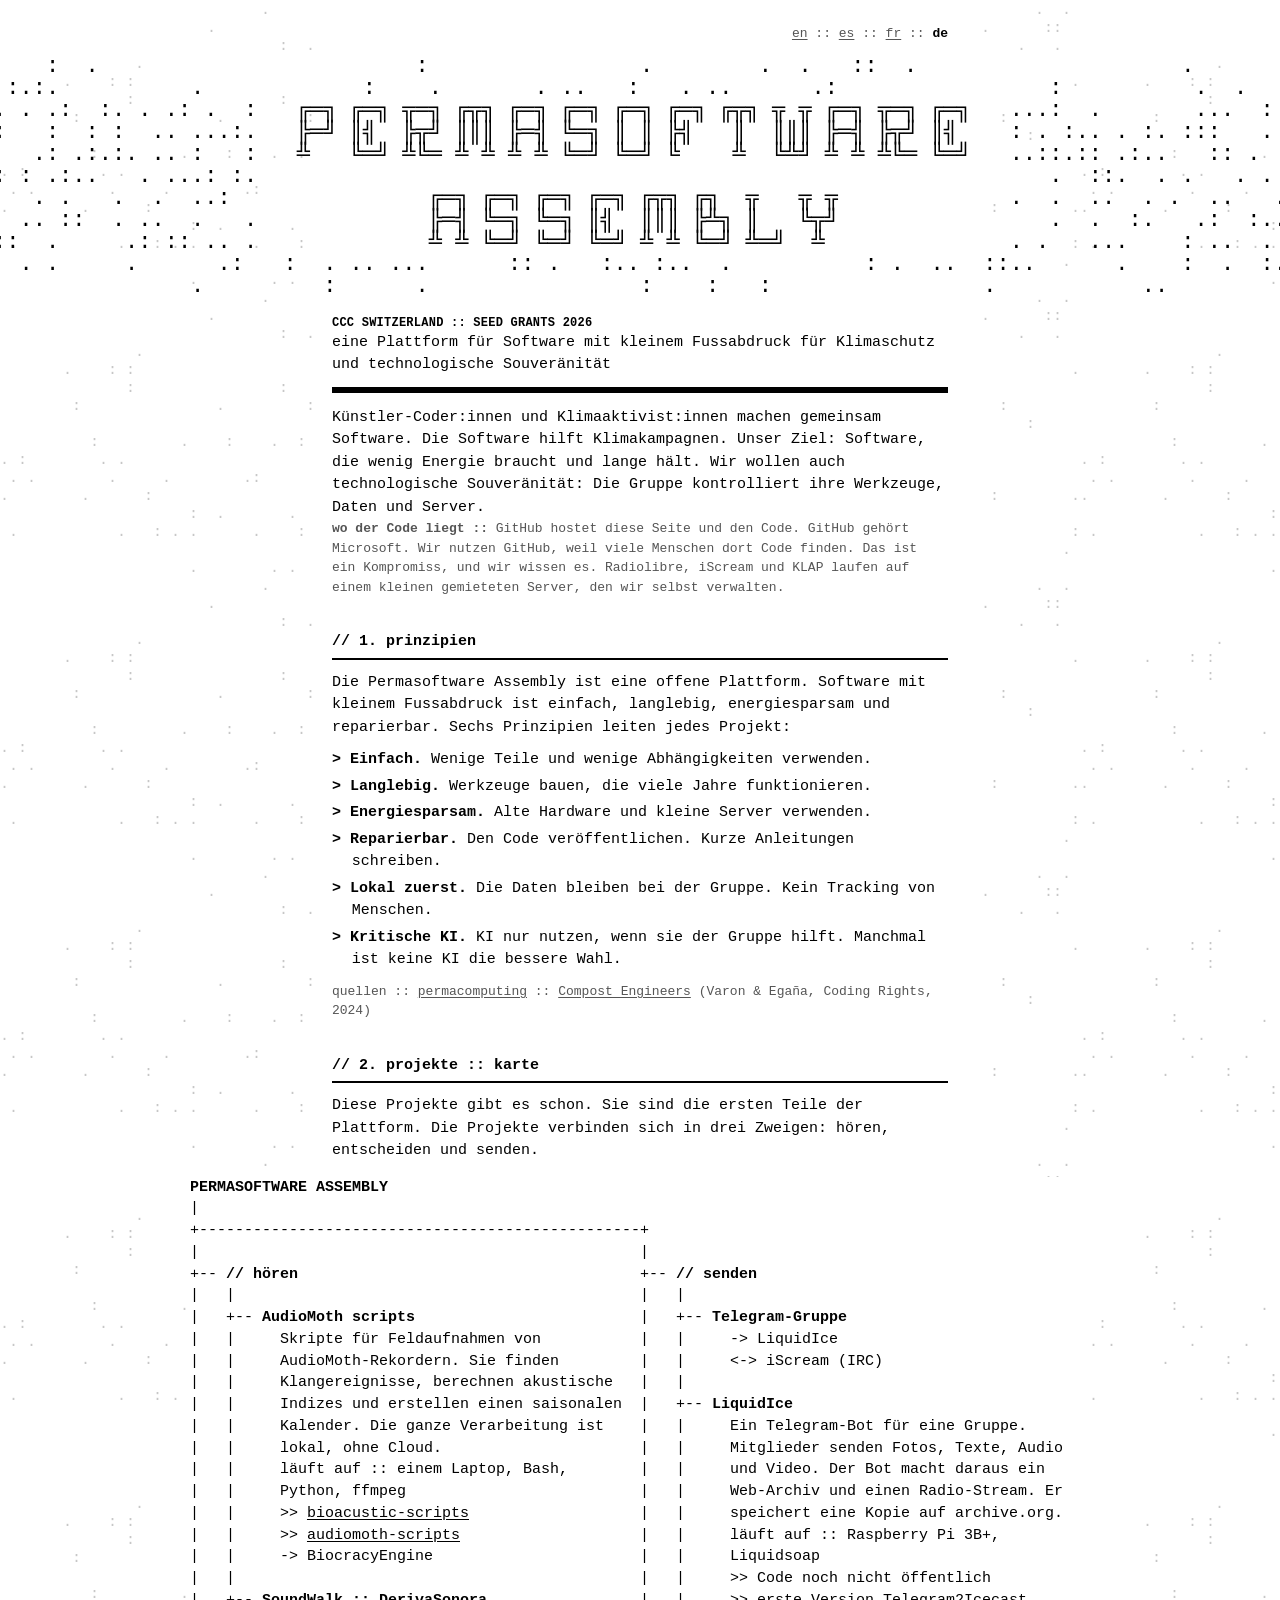
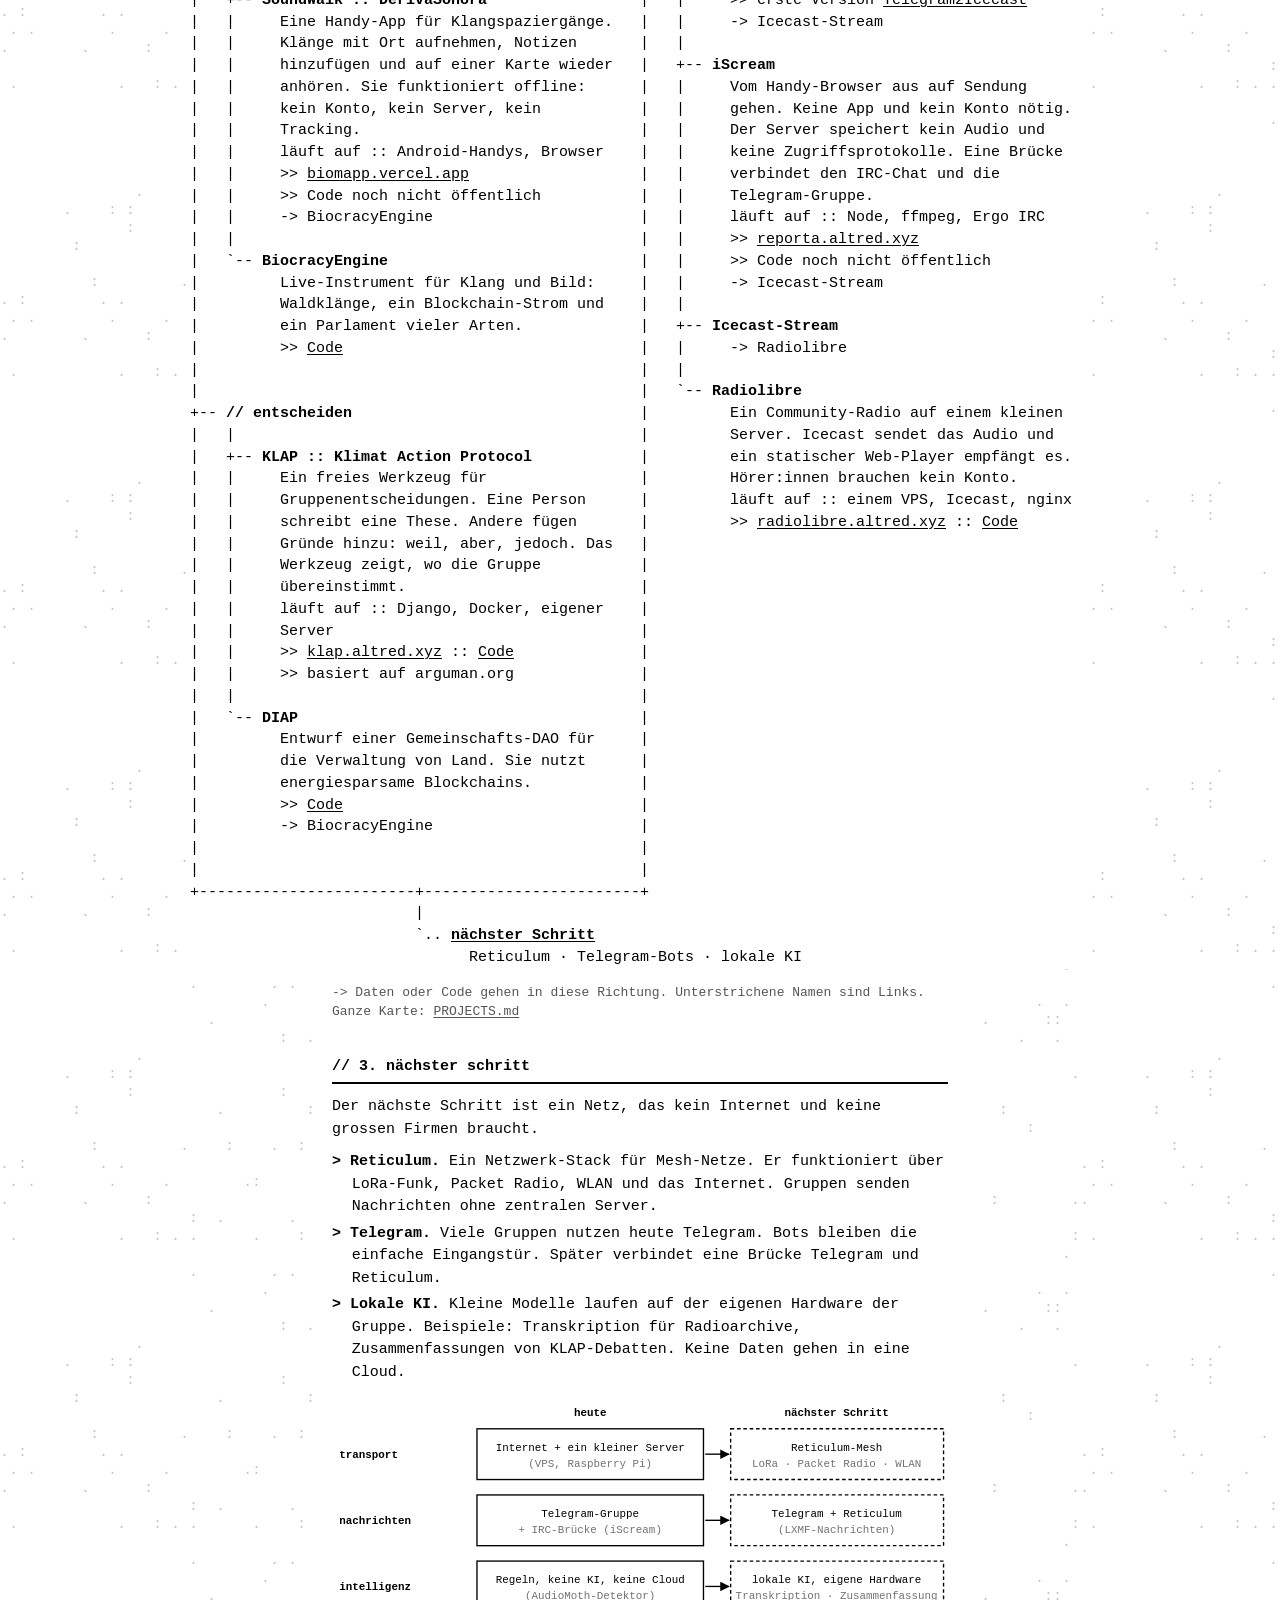
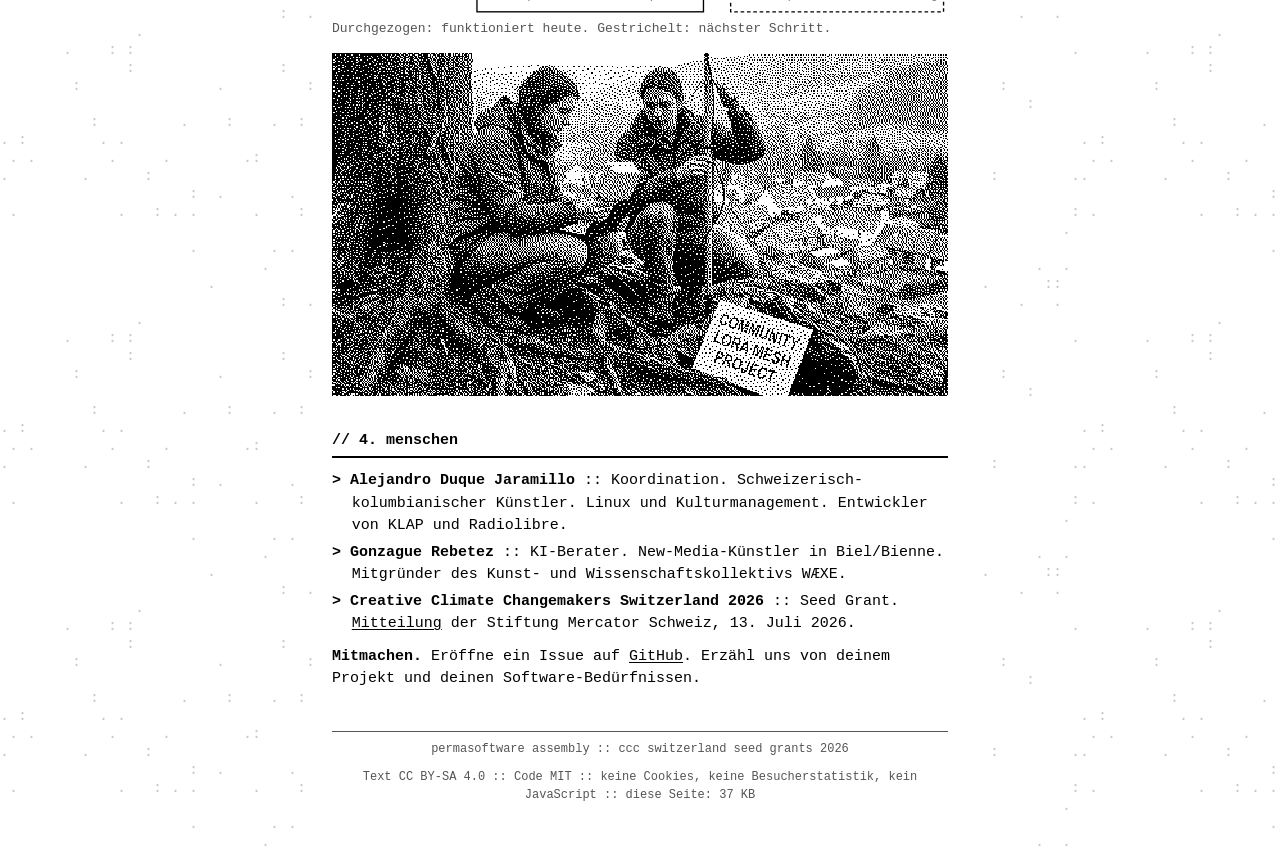
==== de/index.html @ f441a085 "Bigger logo; banner noise as a faint background around the content - logo up to 22px (about 11px on " ====
<!doctype html>
<html lang="de">
<head>
<meta charset="utf-8">
<meta name="viewport" content="width=device-width, initial-scale=1">
<title>Permasoftware Assembly</title>
<meta name="description" content="Eine Plattform für Software mit kleinem Fussabdruck für Klimaschutz und technologische Souveränität.">
<link rel="alternate" hreflang="en" href="../">
<link rel="alternate" hreflang="es" href="../es/">
<link rel="alternate" hreflang="fr" href="../fr/">
<link rel="alternate" hreflang="de" href="./">
<link rel="stylesheet" href="../assets/style.css">
</head>
<body>

<header>
<p class="lang"><a href="../" hreflang="en">en</a> :: <a href="../es/" hreflang="es">es</a> :: <a href="../fr/" hreflang="fr">fr</a> :: <a href="./" aria-current="page">de</a></p>
<pre class="ascii" aria-hidden="true">                             .       :                 :  .                        :                .        .  .   ::  .                    .         :  .   :              .   .                 .    
     .    .         .   .   .   .  .   .       :    :.:.          .            :    .       . ..   :   . ..      .:                :          .  .      . .       :  .  :.        . :   :  .    . :     
  : . :    :...: : .  .  . :   . : :.. .. .   .. . . . .:  :. . .: .  :   ╔═╗ ╔═╗ ╦═╗ ╔╦╗ ╔═╗ ╔═╗ ╔═╗ ╔═╗ ╔╦╗ ╦ ╦ ╔═╗ ╦═╗ ╔═╗   ...:  .       ...  : .. . . .:.: .:... :  ::... :.    :...     .. .  :.:
 . .. ..:.:    ..:  ....  :.   .: ...    . .  . .  :   :  : :  .. ...:.   ╠═╝ ║╣  ╠╦╝ ║║║ ╠═╣ ╚═╗ ║ ║ ╠╣   ║  ║║║ ╠═╣ ╠╦╝ ║╣    : . :.. . :. :::   . :. .. :. .: ..    .  :  ::  :: .  :    ..:   .:   .
    .. ..   :.: :  .  ..: ::: .  : :   ...  .  .. .   .: .:.:. .. :   :   ╩   ╚═╝ ╩╚═ ╩ ╩ ╩ ╩ ╚═╝ ╚═╝ ╚    ╩  ╚╩╝ ╩ ╩ ╩╚═ ╚═╝   ..::.:: .:..   :: .     :           :: .: : :     .:. ..:.: ..  .. ::. :
    .  ..::. ..  .   ....   .  .   ..    :: .....: : : .:..   . ...: :.                                                            .  ::.  . .   . . : .:. ...:.: ...     .    .....     .  :.: . ..:::.
:    .. ::.: ::   . :.:. :  . : . .:.  ..:  ..:   .   . .   .  .  ..:               ╔═╗ ╔═╗ ╔═╗ ╔═╗ ╔╦╗ ╔╗  ╦   ╦ ╦             .  .  ..  . .  ..   ....:. .   . ......  .  :...  :.:.    :   .:.:   :  
.:  : .   . .:  :.:.  .  .  ..  :.  ::.:.: . ...: :  .. ::  . ..  .   .             ╠═╣ ╚═╗ ╚═╗ ║╣  ║║║ ╠╩╗ ║   ╚╦╝                .  .  :.   .:  :..    ..   : . ..     :  .  :  .         . : . .:   .
... . :  ..    ......:...    ..    .:..:. ... :.  .::  .     .: :: .. .             ╩ ╩ ╚═╝ ╚═╝ ╚═╝ ╩ ╩ ╚═╝ ╩═╝  ╩              . .   ...    : ..  . : :  :.:::: .:  . :... .  :.   ..:::  :. :::..:.: .
  :  :     :     . : .    .   .           :   .      . .     .      .:   :  . .. ...      :: .   :.. :..  .          : .  ..  ::..      .    :  .  :.  :    .  . :        . :  . . .  : .       ..  :.  
              :          .        .           :                   .         :      .                :    :   :                .           ..              .                  :            .        : .  </pre>
<p class="kicker">CCC SWITZERLAND :: SEED GRANTS 2026</p>
<h1 class="sr-only">PERMASOFTWARE ASSEMBLY</h1>
<p class="tagline">eine Plattform für Software mit kleinem Fussabdruck für Klimaschutz und technologische Souveränität</p>
<div class="bar"></div>
<p class="lead">Künstler-Coder:innen und Klimaaktivist:innen machen gemeinsam Software. Die Software hilft Klimakampagnen. Unser Ziel: Software, die wenig Energie braucht und lange hält. Wir wollen auch technologische Souveränität: Die Gruppe kontrolliert ihre Werkzeuge, Daten und Server.</p>
<p class="meta"><b>wo der Code liegt ::</b> GitHub hostet diese Seite und den Code. GitHub gehört Microsoft. Wir nutzen GitHub, weil viele Menschen dort Code finden. Das ist ein Kompromiss, und wir wissen es. Radiolibre, iScream und KLAP laufen auf einem kleinen gemieteten Server, den wir selbst verwalten.</p>
</header>

<main>
<section>
<h2>1. prinzipien</h2>
<p>Die Permasoftware Assembly ist eine offene Plattform. Software mit kleinem Fussabdruck ist einfach, langlebig, energiesparsam und reparierbar. Sechs Prinzipien leiten jedes Projekt:</p>
<ul class="gt">
<li><b>Einfach.</b> Wenige Teile und wenige Abhängigkeiten verwenden.</li>
<li><b>Langlebig.</b> Werkzeuge bauen, die viele Jahre funktionieren.</li>
<li><b>Energiesparsam.</b> Alte Hardware und kleine Server verwenden.</li>
<li><b>Reparierbar.</b> Den Code veröffentlichen. Kurze Anleitungen schreiben.</li>
<li><b>Lokal zuerst.</b> Die Daten bleiben bei der Gruppe. Kein Tracking von Menschen.</li>
<li><b>Kritische KI.</b> KI nur nutzen, wenn sie der Gruppe hilft. Manchmal ist keine KI die bessere Wahl.</li>
</ul>
<p class="meta">quellen :: <a href="https://permacomputing.net/">permacomputing</a> :: <a href="https://codingrights.org/en/library-item/compost-engineers-regenerative-technologies-manifesto/">Compost Engineers</a> (Varon &amp; Egaña, Coding Rights, 2024)</p>
</section>

<section>
<h2>2. projekte :: karte</h2>
<p>Diese Projekte gibt es schon. Sie sind die ersten Teile der Plattform. Die Projekte verbinden sich in drei Zweigen: hören, entscheiden und senden.</p>
<div class="map">
<pre class="tree wide"><b>PERMASOFTWARE ASSEMBLY</b>
|
+-------------------------------------------------+
|                                                 |</pre><pre class="tree narrow"><b>PERMASOFTWARE ASSEMBLY</b>
|</pre><div class="cols"><pre class="tree col"><span class="row">+-- <b>// hören</b>
|   |</span><span class="node">|   +-- <b>AudioMoth scripts</b>
|   |     Skripte für Feldaufnahmen von
|   |     AudioMoth-Rekordern. Sie finden
|   |     Klangereignisse, berechnen akustische
|   |     Indizes und erstellen einen saisonalen
|   |     Kalender. Die ganze Verarbeitung ist
|   |     lokal, ohne Cloud.
|   |     läuft auf :: einem Laptop, Bash,
|   |     Python, ffmpeg
|   |     >> <a href="https://github.com/alejoduque/bioacustic-scripts">bioacustic-scripts</a>
|   |     >> <a href="https://github.com/alejoduque/audiomoth-scripts">audiomoth-scripts</a>
|   |     -&gt; BiocracyEngine
|   |</span><span class="node">|   +-- <b>SoundWalk :: DerivaSonora</b>
|   |     Eine Handy-App für Klangspaziergänge.
|   |     Klänge mit Ort aufnehmen, Notizen
|   |     hinzufügen und auf einer Karte wieder
|   |     anhören. Sie funktioniert offline:
|   |     kein Konto, kein Server, kein
|   |     Tracking.
|   |     läuft auf :: Android-Handys, Browser
|   |     >> <a href="https://biomapp.vercel.app">biomapp.vercel.app</a>
|   |     >> Code noch nicht öffentlich
|   |     -&gt; BiocracyEngine
|   |</span><span class="node">|   `-- <b>BiocracyEngine</b>
|         Live-Instrument für Klang und Bild:
|         Waldklänge, ein Blockchain-Strom und
|         ein Parlament vieler Arten.
|         >> <a href="https://github.com/alejoduque/BiocracyEngine">Code</a>
|</span><span class="row">|</span><span class="row">+-- <b>// entscheiden</b>
|   |</span><span class="node">|   +-- <b>KLAP :: Klimat Action Protocol</b>
|   |     Ein freies Werkzeug für
|   |     Gruppenentscheidungen. Eine Person
|   |     schreibt eine These. Andere fügen
|   |     Gründe hinzu: weil, aber, jedoch. Das
|   |     Werkzeug zeigt, wo die Gruppe
|   |     übereinstimmt.
|   |     läuft auf :: Django, Docker, eigener
|   |     Server
|   |     >> <a href="https://klap.altred.xyz">klap.altred.xyz</a> :: <a href="https://github.com/alejoduque/KlimatActionProtocol">Code</a>
|   |     >> basiert auf arguman.org
|   |</span><span class="node">|   `-- <b>DIAP</b>
|         Entwurf einer Gemeinschafts-DAO für
|         die Verwaltung von Land. Sie nutzt
|         energiesparsame Blockchains.
|         >> <a href="https://github.com/alejoduque/DIAP">Code</a>
|         -&gt; BiocracyEngine
|</span><span class="row">|</span></pre><pre class="tree col"><span class="row">+-- <b>// senden</b>
|   |</span><span class="node">|   +-- <b>Telegram-Gruppe</b>
|   |     -&gt; LiquidIce
|   |     &lt;-&gt; iScream (IRC)
|   |</span><span class="node">|   +-- <b>LiquidIce</b>
|   |     Ein Telegram-Bot für eine Gruppe.
|   |     Mitglieder senden Fotos, Texte, Audio
|   |     und Video. Der Bot macht daraus ein
|   |     Web-Archiv und einen Radio-Stream. Er
|   |     speichert eine Kopie auf archive.org.
|   |     läuft auf :: Raspberry Pi 3B+,
|   |     Liquidsoap
|   |     >> Code noch nicht öffentlich
|   |     >> erste Version <a href="https://github.com/alejoduque/Telegram2Icecast">Telegram2Icecast</a>
|   |     -&gt; Icecast-Stream
|   |</span><span class="node">|   +-- <b>iScream</b>
|   |     Vom Handy-Browser aus auf Sendung
|   |     gehen. Keine App und kein Konto nötig.
|   |     Der Server speichert kein Audio und
|   |     keine Zugriffsprotokolle. Eine Brücke
|   |     verbindet den IRC-Chat und die
|   |     Telegram-Gruppe.
|   |     läuft auf :: Node, ffmpeg, Ergo IRC
|   |     >> <a href="https://reporta.altred.xyz">reporta.altred.xyz</a>
|   |     >> Code noch nicht öffentlich
|   |     -&gt; Icecast-Stream
|   |</span><span class="node">|   +-- <b>Icecast-Stream</b>
|   |     -&gt; Radiolibre
|   |</span><span class="node">|   `-- <b>Radiolibre</b>
|         Ein Community-Radio auf einem kleinen
|         Server. Icecast sendet das Audio und
|         ein statischer Web-Player empfängt es.
|         Hörer:innen brauchen kein Konto.
|         läuft auf :: einem VPS, Icecast, nginx
|         >> <a href="https://radiolibre.altred.xyz">radiolibre.altred.xyz</a> :: <a href="https://github.com/alejoduque/radiolibre_template">Code</a>
|</span><span class="row">|</span><span class="pad">|
|
|
|
|
|
|
|
|
|
|
|
|
|</span></pre></div><pre class="tree wide">+------------------------+------------------------+
                         |
                         `.. <a href="#next"><b>nächster Schritt</b></a>
                               Reticulum · Telegram-Bots · lokale KI</pre><pre class="tree narrow"><span class="node">`.. <a href="#next"><b>nächster Schritt</b></a>
      Reticulum · Telegram-Bots · lokale KI</span></pre>
</div>
<p class="meta">-&gt; Daten oder Code gehen in diese Richtung. Unterstrichene Namen sind Links. Ganze Karte: <a href="https://github.com/alejoduque/permasoftware-assembly/blob/main/PROJECTS.md">PROJECTS.md</a></p>
</section>

<section id="next">
<h2>3. nächster schritt</h2>
<p>Der nächste Schritt ist ein Netz, das kein Internet und keine grossen Firmen braucht.</p>
<ul class="gt">
<li><b>Reticulum.</b> Ein Netzwerk-Stack für Mesh-Netze. Er funktioniert über LoRa-Funk, Packet Radio, WLAN und das Internet. Gruppen senden Nachrichten ohne zentralen Server.</li>
<li><b>Telegram.</b> Viele Gruppen nutzen heute Telegram. Bots bleiben die einfache Eingangstür. Später verbindet eine Brücke Telegram und Reticulum.</li>
<li><b>Lokale KI.</b> Kleine Modelle laufen auf der eigenen Hardware der Gruppe. Beispiele: Transkription für Radioarchive, Zusammenfassungen von KLAP-Debatten. Keine Daten gehen in eine Cloud.</li>
</ul>
<figure>
<svg viewBox="0 0 680 240" role="img" aria-labelledby="mapB">
<title id="mapB">Heute und nächster Schritt, in drei Ebenen</title>
<defs><marker id="m2" viewBox="0 0 10 10" refX="9" refY="5" markerWidth="7" markerHeight="7" orient="auto"><path d="M0 0L10 5L0 10z" fill="currentColor"/></marker></defs>
<g fill="none" stroke="currentColor" stroke-width="1.5">
<rect x="160" y="34" width="250" height="56"/>
<rect x="160" y="107" width="250" height="56"/>
<rect x="160" y="180" width="250" height="56"/>
<rect x="440" y="34" width="235" height="56" class="dash"/>
<rect x="440" y="107" width="235" height="56" class="dash"/>
<rect x="440" y="180" width="235" height="56" class="dash"/>
<g marker-end="url(#m2)"><path d="M412 62H438"/><path d="M412 135H438"/><path d="M412 208H438"/></g>
</g>
<g font-size="12">
<text x="285" y="20" text-anchor="middle" font-weight="bold">heute</text>
<text x="557" y="20" text-anchor="middle" font-weight="bold">nächster Schritt</text>
<text x="8" y="66" font-weight="bold">transport</text>
<text x="8" y="139" font-weight="bold">nachrichten</text>
<text x="8" y="212" font-weight="bold">intelligenz</text>
<g text-anchor="middle">
<text x="285" y="58">Internet + ein kleiner Server</text>
<text x="285" y="76" class="soft">(VPS, Raspberry Pi)</text>
<text x="285" y="131">Telegram-Gruppe</text>
<text x="285" y="149" class="soft">+ IRC-Brücke (iScream)</text>
<text x="285" y="204">Regeln, keine KI, keine Cloud</text>
<text x="285" y="222" class="soft">(AudioMoth-Detektor)</text>
<text x="557" y="58">Reticulum-Mesh</text>
<text x="557" y="76" class="soft">LoRa · Packet Radio · WLAN</text>
<text x="557" y="131">Telegram + Reticulum</text>
<text x="557" y="149" class="soft">(LXMF-Nachrichten)</text>
<text x="557" y="204">lokale KI, eigene Hardware</text>
<text x="557" y="222" class="soft">Transkription · Zusammenfassung</text>
</g>
</g>
</svg>
<figcaption>Durchgezogen: funktioniert heute. Gestrichelt: nächster Schritt.</figcaption>
</figure>
<img src="../assets/lora.png" width="480" height="268" alt="Gerastertes Bild: zwei Menschen bauen in einem Wald eine Antenne für ein gemeinschaftliches LoRa-Mesh auf.">
</section>

<section>
<h2>4. menschen</h2>
<ul class="gt">
<li><b>Alejandro Duque Jaramillo</b> :: Koordination. Schweizerisch-kolumbianischer Künstler. Linux und Kulturmanagement. Entwickler von KLAP und Radiolibre.</li>
<li><b>Gonzague Rebetez</b> :: KI-Berater. New-Media-Künstler in Biel/Bienne. Mitgründer des Kunst- und Wissenschaftskollektivs WÆXE.</li>
<li><b>Creative Climate Changemakers Switzerland 2026</b> :: Seed Grant. <a href="https://www.stiftung-mercator.ch/journal/kultur-fuers-klima">Mitteilung</a> der Stiftung Mercator Schweiz, 13. Juli 2026.</li>
</ul>
<p><b>Mitmachen.</b> Eröffne ein Issue auf <a href="https://github.com/alejoduque/permasoftware-assembly/issues">GitHub</a>. Erzähl uns von deinem Projekt und deinen Software-Bedürfnissen.</p>
</section>
</main>

<footer>
<p>permasoftware assembly :: ccc switzerland seed grants 2026</p>
<p>Text CC BY-SA 4.0 :: Code MIT :: keine Cookies, keine Besucherstatistik, kein JavaScript :: diese Seite: 37 KB</p>
</footer>

</body>
</html>
---- assets/style.css ----
/* permasoftware assembly :: one small stylesheet, system fonts only */
:root {
  --ink: #000;
  --paper: #fff;
  --meta: #555;
  --hl: #ececec;
  --noise: url("data:image/svg+xml,%3Csvg xmlns='http://www.w3.org/2000/svg' width='540' height='288' font-family='Courier New,monospace' font-size='15' fill='%23000' fill-opacity='.22'%3E%3Ctext x='0' y='14' xml:space='preserve'%3E                             .       :                 .  . %3C/text%3E%3Ctext x='0' y='32' xml:space='preserve'%3E                       .                         .      ::  %3C/text%3E%3Ctext x='0' y='50' xml:space='preserve'%3E                               :  .   .              .   .  %3C/text%3E%3Ctext x='0' y='68' xml:space='preserve'%3E               .                                            %3C/text%3E%3Ctext x='0' y='86' xml:space='preserve'%3E       .    : :                        :                   .%3C/text%3E%3Ctext x='0' y='104' xml:space='preserve'%3E              :                :                            %3C/text%3E%3Ctext x='0' y='122' xml:space='preserve'%3E        :               .         :                :        %3C/text%3E%3Ctext x='0' y='140' xml:space='preserve'%3E                                                      :     %3C/text%3E%3Ctext x='0' y='158' xml:space='preserve'%3E          :         .    :    .  :                          %3C/text%3E%3Ctext x='0' y='176' xml:space='preserve'%3E. :        . .                                              %3C/text%3E%3Ctext x='0' y='194' xml:space='preserve'%3E . .        .     .        .:                               %3C/text%3E%3Ctext x='0' y='212' xml:space='preserve'%3E.        .      :                       . .       :        .%3C/text%3E%3Ctext x='0' y='230' xml:space='preserve'%3E                     :  .       .      .      :             %3C/text%3E%3Ctext x='0' y='248' xml:space='preserve'%3E .           .   : . .      .    :                         :%3C/text%3E%3Ctext x='0' y='266' xml:space='preserve'%3E                                        :    .            . %3C/text%3E%3Ctext x='0' y='284' xml:space='preserve'%3E                     .        . .                           %3C/text%3E%3C/svg%3E");
}
@media (prefers-color-scheme: dark) {
  :root {
    --ink: #eee;
    --paper: #111;
    --meta: #999;
    --hl: #262626;
    --noise: url("data:image/svg+xml,%3Csvg xmlns='http://www.w3.org/2000/svg' width='540' height='288' font-family='Courier New,monospace' font-size='15' fill='%23fff' fill-opacity='.16'%3E%3Ctext x='0' y='14' xml:space='preserve'%3E.       .            .                         .     .      %3C/text%3E%3Ctext x='0' y='32' xml:space='preserve'%3E                    .                                       %3C/text%3E%3Ctext x='0' y='50' xml:space='preserve'%3E             : .                .      :             .      %3C/text%3E%3Ctext x='0' y='68' xml:space='preserve'%3E           .  . .                                           %3C/text%3E%3Ctext x='0' y='86' xml:space='preserve'%3E    .           :          .     .              .           %3C/text%3E%3Ctext x='0' y='104' xml:space='preserve'%3E                                     .      .     .         %3C/text%3E%3Ctext x='0' y='122' xml:space='preserve'%3E   .                          : .  .  :.:  .    .           %3C/text%3E%3Ctext x='0' y='140' xml:space='preserve'%3E    :.  .  ::             .     :       .                   %3C/text%3E%3Ctext x='0' y='158' xml:space='preserve'%3E   .                          :   :                ..     : %3C/text%3E%3Ctext x='0' y='176' xml:space='preserve'%3E  .               .        ..             .     .   .       %3C/text%3E%3Ctext x='0' y='194' xml:space='preserve'%3E  .          .                       .                 :    %3C/text%3E%3Ctext x='0' y='212' xml:space='preserve'%3E      .        .           :                   .         :  %3C/text%3E%3Ctext x='0' y='230' xml:space='preserve'%3E    .                .    .   :                .            %3C/text%3E%3Ctext x='0' y='248' xml:space='preserve'%3E               .                  .                     : . %3C/text%3E%3Ctext x='0' y='266' xml:space='preserve'%3E  .       .        .               :.       .       .       %3C/text%3E%3Ctext x='0' y='284' xml:space='preserve'%3E         .                :              .                  %3C/text%3E%3C/svg%3E");
  }
}

* { box-sizing: border-box; }
html { -webkit-text-size-adjust: 100%; overflow-x: hidden; }
/* the banner noise, repeated around the content; the text column stays a solid colour */
html { background: var(--paper) var(--noise) repeat; }
body {
  margin: 0 auto;
  padding: 24px 16px 40px;
  max-width: 72ch;
  font: 15px/1.5 "Courier New", Courier, monospace;
  color: var(--ink);
  background: var(--paper);
}
a { color: inherit; text-underline-offset: 2px; }
a:hover { background: var(--ink); color: var(--paper); }
img { display: block; width: 100%; height: auto; image-rendering: pixelated; margin: 14px 0; }

/* header :: ASCII title, full screen width, clipped at both sides */
.ascii {
  display: flex; justify-content: center;
  width: 100vw; margin: 4px 0 0 calc(50% - 50vw);
  overflow: hidden; white-space: pre;
  font-size: min(22px, calc((100vw - 24px) / 31.5)); line-height: 1;
  /* box-drawing title (oh-my-logo, block font 'chrome'): fonts with full box-drawing glyphs */
  font-family: "Courier New", Menlo, Consolas, "DejaVu Sans Mono", monospace; color: var(--ink);
}
.sr-only { position: absolute; width: 1px; height: 1px; overflow: hidden; clip: rect(0 0 0 0); white-space: nowrap; }

.lang { text-align: right; font-size: 13px; color: var(--meta); margin: 0 0 12px; }
.lang a[aria-current] { color: var(--ink); font-weight: bold; text-decoration: none; }
.kicker { font-weight: bold; font-size: 12px; letter-spacing: .02em; margin: 16px 0 0; }
h1 { font-size: 26px; line-height: 1.15; margin: 4px 0; letter-spacing: .01em; }
.tagline { margin: 0 0 10px; }
.bar { height: 6px; background: var(--ink); margin: 10px 0 14px; }
.lead { margin: 0; }
.meta { color: var(--meta); font-size: 13px; }

/* sections */
h2 {
  font-size: 15px;
  margin: 34px 0 12px;
  padding-bottom: 4px;
  border-bottom: 2px solid var(--ink);
}
h2::before { content: "// "; }
h3 { font-size: 15px; margin: 0; }
p { margin: 0 0 10px; }

ul.gt { list-style: none; padding: 0; margin: 0 0 10px; }
ul.gt li { padding-left: 2.2ch; text-indent: -2.2ch; margin-bottom: 4px; }
ul.gt li::before { content: "> "; font-weight: bold; }

/* projects :: map — ASCII tree. Narrow screens: one column.
   Wide screens: two columns of 50 characters, wider than the text column, never wider than the screen. */
.map { background: var(--paper); font-size: max(9px, min(15px, calc((100vw - 32px) / 30.5))); margin: 14px 0; }
pre.tree { font-family: inherit; font-size: inherit; line-height: 1.45; color: var(--ink); margin: 0; overflow: hidden; }
pre.tree .node, pre.tree .row, pre.tree .pad { display: block; }
.map .wide, .map .pad { display: none; }
@media (min-width: 760px) {
  .map { font-size: min(15px, calc((100vw - 48px) / 60)); width: 100ch; margin-left: calc(50% - 50ch); }
  .map .cols { display: grid; grid-template-columns: 50ch 50ch; }
  .map .wide, .map .pad { display: block; }
  .map .narrow { display: none; }
}

/* figures: inline svg uses currentColor */
figure { margin: 14px 0; overflow-x: auto; }
figure svg { display: block; width: 100%; min-width: 560px; height: auto; color: var(--ink); }
figcaption { color: var(--meta); font-size: 13px; margin-top: 4px; }
svg text { font-family: "Courier New", Courier, monospace; fill: currentColor; }
svg .soft { opacity: .55; }
svg .dash { stroke-dasharray: 4 3; }

footer {
  margin-top: 40px;
  padding-top: 8px;
  border-top: 1px solid var(--meta);
  color: var(--meta);
  font-size: 12px;
  text-align: center;
}

/* cursor marker: the block under the pointer gets a grey field and a black bar in the margin */
@media (hover: hover) {
  main > section > p:hover, main li:hover, figure:hover {
    background: var(--hl);
    box-shadow: -10px 0 0 var(--hl), -14px 0 0 var(--ink);
  }
}
@media (hover: hover) {
  pre.tree .node:hover { background: var(--hl); box-shadow: inset 4px 0 0 var(--ink); }
}
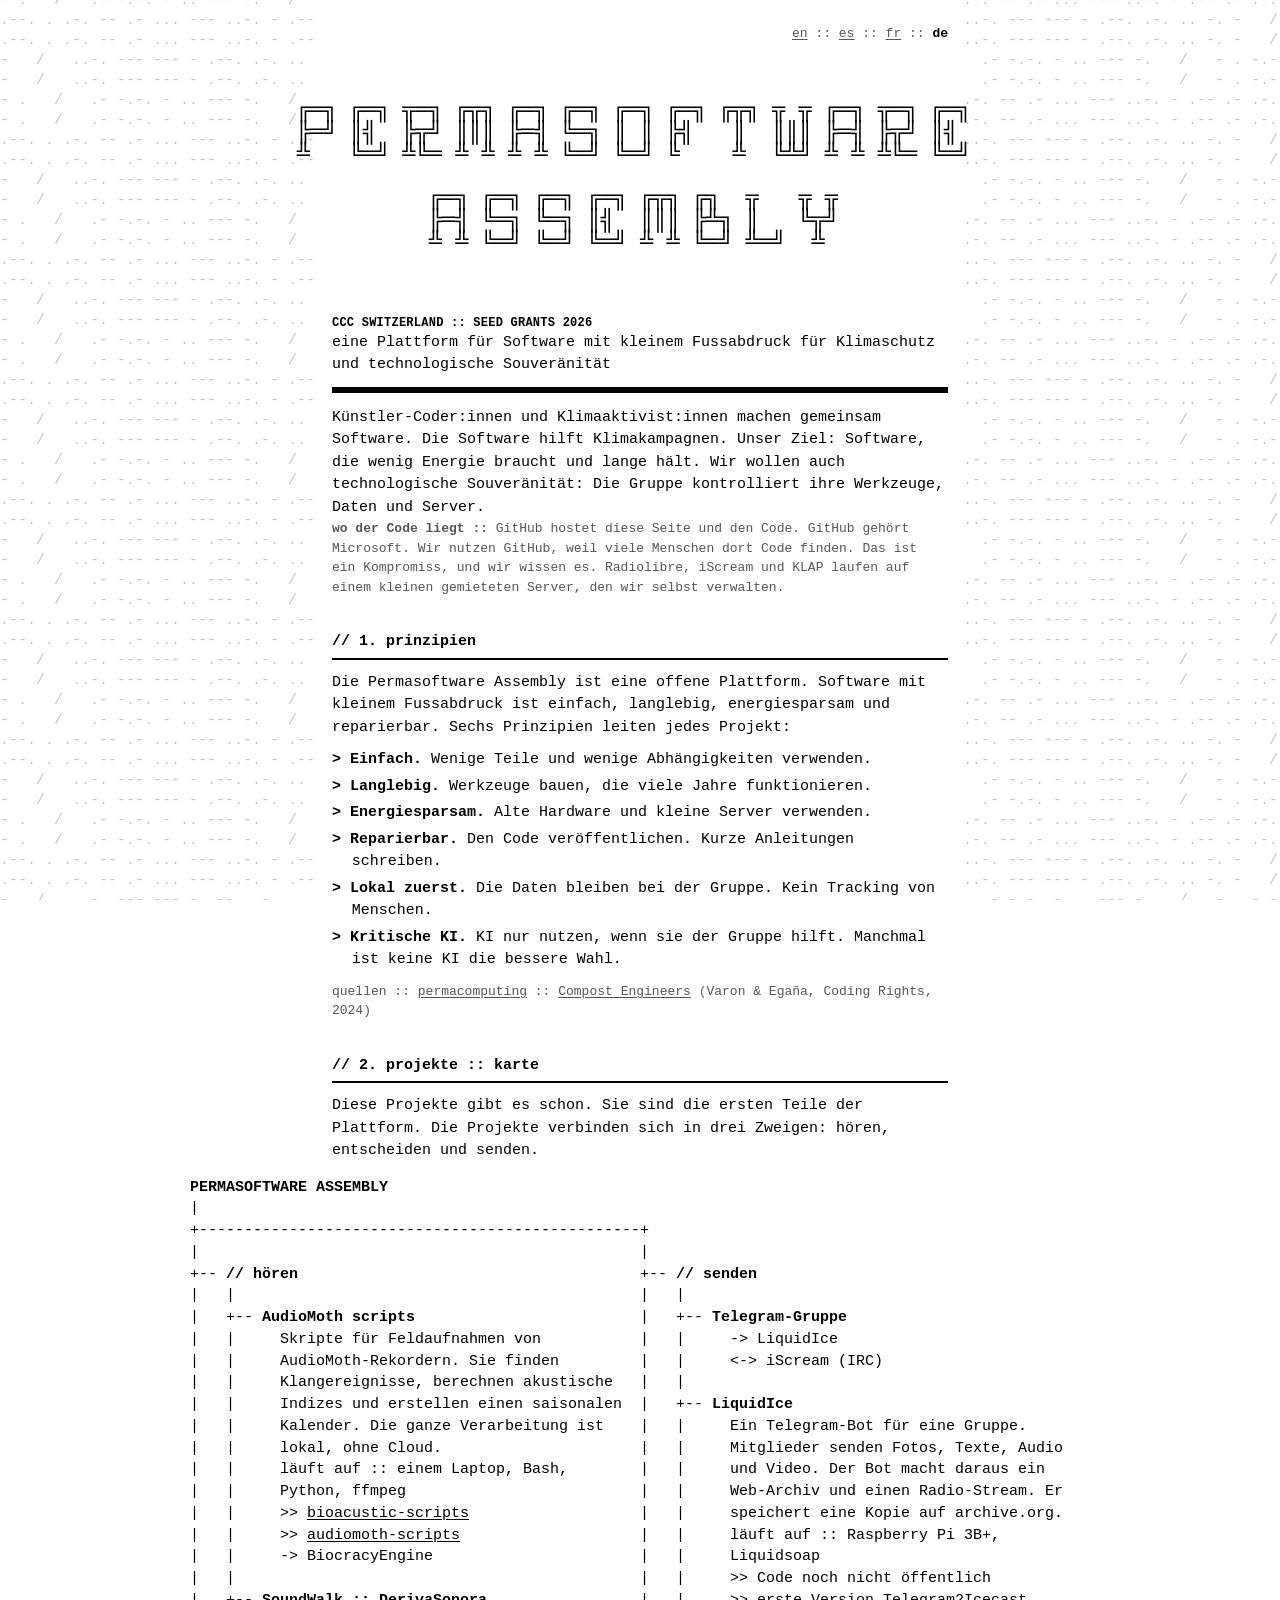
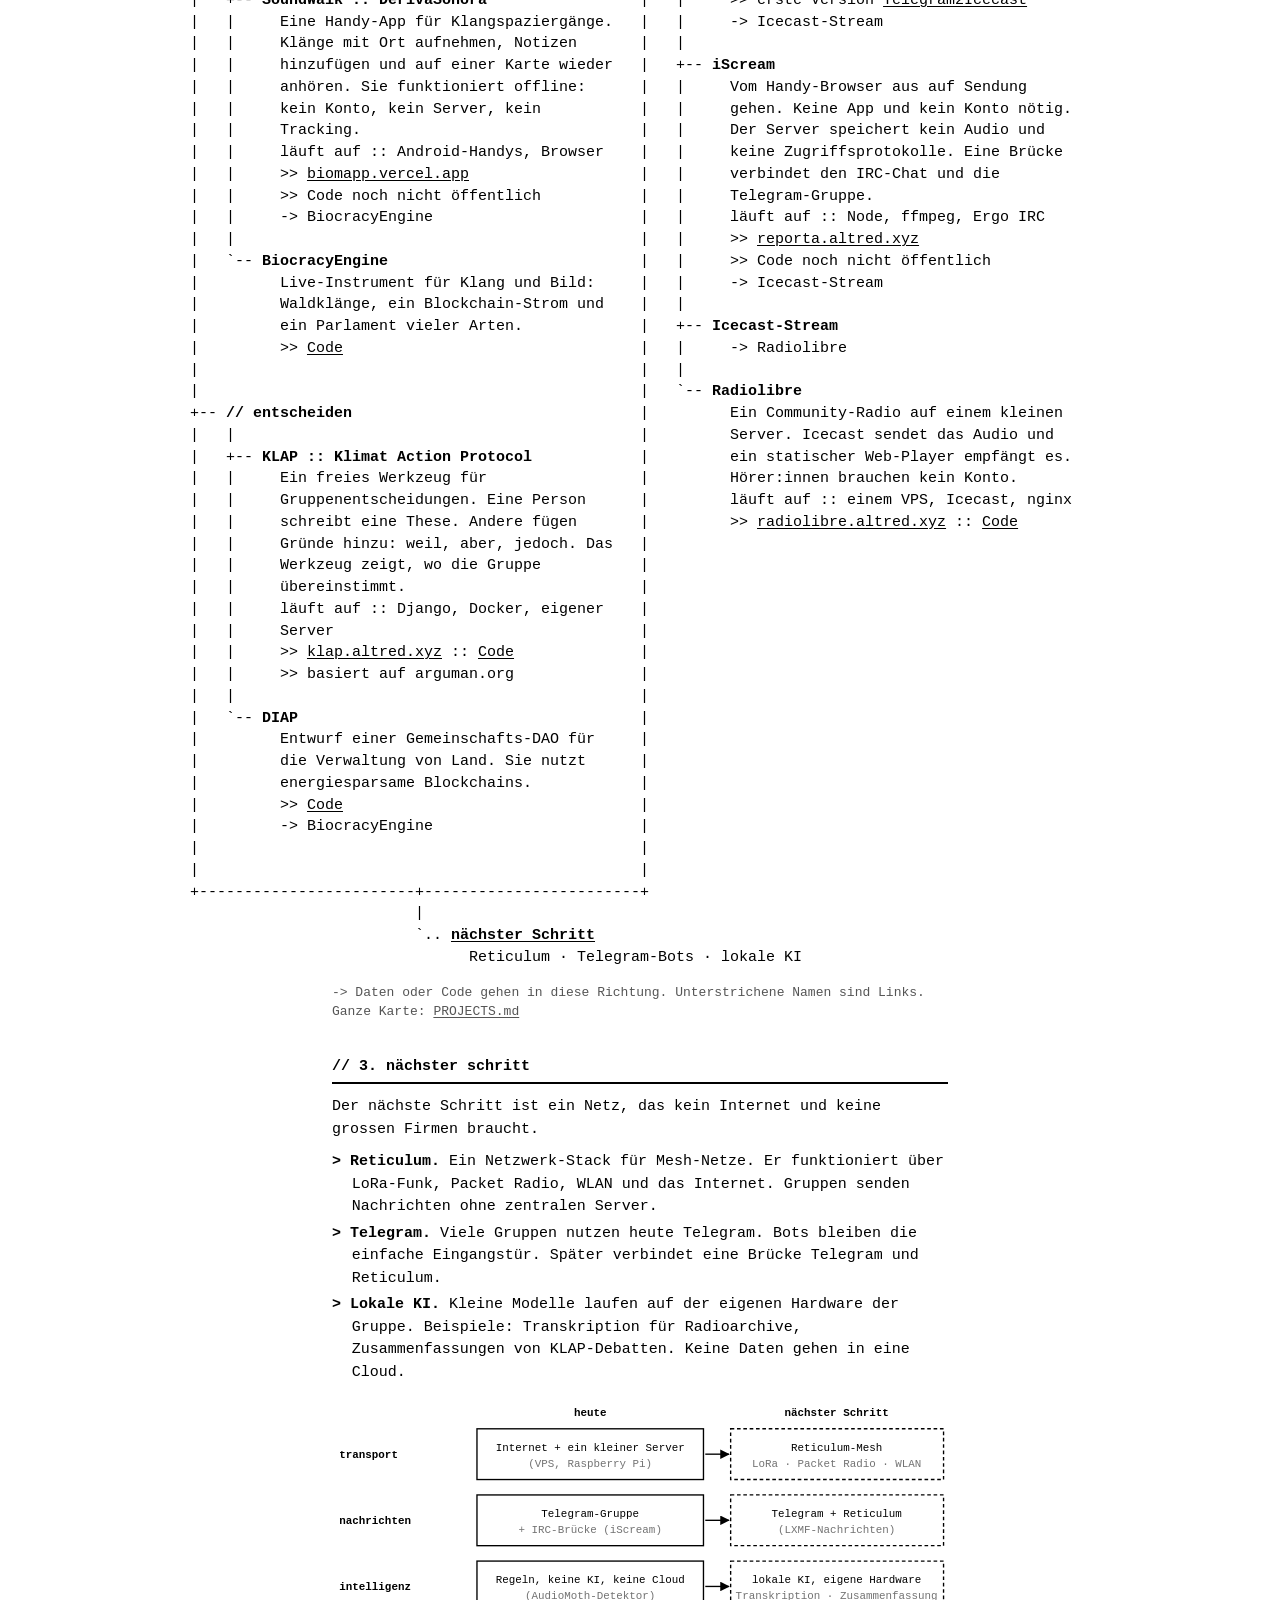
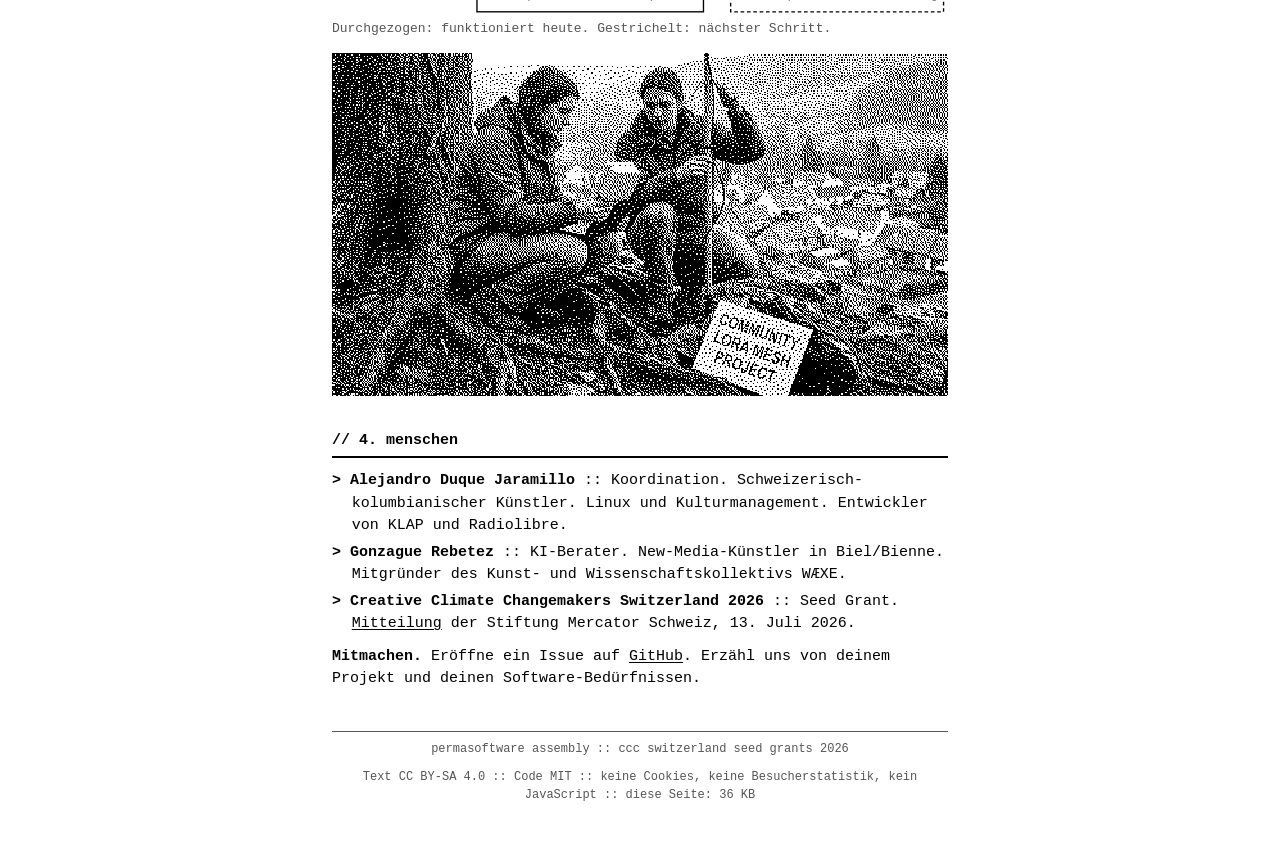
==== commit 16428c39: "Background: scrolling Morse code instead of static dots - rows of Morse (PERMASOFTWARE ASSEMBLY :: L" ====
--- a/de/index.html
+++ b/de/index.html
@@ -15,17 +15,17 @@
 
 <header>
 <p class="lang"><a href="../" hreflang="en">en</a> :: <a href="../es/" hreflang="es">es</a> :: <a href="../fr/" hreflang="fr">fr</a> :: <a href="./" aria-current="page">de</a></p>
-<pre class="ascii" aria-hidden="true">                             .       :                 :  .                        :                .        .  .   ::  .                    .         :  .   :              .   .                 .    
-     .    .         .   .   .   .  .   .       :    :.:.          .            :    .       . ..   :   . ..      .:                :          .  .      . .       :  .  :.        . :   :  .    . :     
-  : . :    :...: : .  .  . :   . : :.. .. .   .. . . . .:  :. . .: .  :   ╔═╗ ╔═╗ ╦═╗ ╔╦╗ ╔═╗ ╔═╗ ╔═╗ ╔═╗ ╔╦╗ ╦ ╦ ╔═╗ ╦═╗ ╔═╗   ...:  .       ...  : .. . . .:.: .:... :  ::... :.    :...     .. .  :.:
- . .. ..:.:    ..:  ....  :.   .: ...    . .  . .  :   :  : :  .. ...:.   ╠═╝ ║╣  ╠╦╝ ║║║ ╠═╣ ╚═╗ ║ ║ ╠╣   ║  ║║║ ╠═╣ ╠╦╝ ║╣    : . :.. . :. :::   . :. .. :. .: ..    .  :  ::  :: .  :    ..:   .:   .
-    .. ..   :.: :  .  ..: ::: .  : :   ...  .  .. .   .: .:.:. .. :   :   ╩   ╚═╝ ╩╚═ ╩ ╩ ╩ ╩ ╚═╝ ╚═╝ ╚    ╩  ╚╩╝ ╩ ╩ ╩╚═ ╚═╝   ..::.:: .:..   :: .     :           :: .: : :     .:. ..:.: ..  .. ::. :
-    .  ..::. ..  .   ....   .  .   ..    :: .....: : : .:..   . ...: :.                                                            .  ::.  . .   . . : .:. ...:.: ...     .    .....     .  :.: . ..:::.
-:    .. ::.: ::   . :.:. :  . : . .:.  ..:  ..:   .   . .   .  .  ..:               ╔═╗ ╔═╗ ╔═╗ ╔═╗ ╔╦╗ ╔╗  ╦   ╦ ╦             .  .  ..  . .  ..   ....:. .   . ......  .  :...  :.:.    :   .:.:   :  
-.:  : .   . .:  :.:.  .  .  ..  :.  ::.:.: . ...: :  .. ::  . ..  .   .             ╠═╣ ╚═╗ ╚═╗ ║╣  ║║║ ╠╩╗ ║   ╚╦╝                .  .  :.   .:  :..    ..   : . ..     :  .  :  .         . : . .:   .
-... . :  ..    ......:...    ..    .:..:. ... :.  .::  .     .: :: .. .             ╩ ╩ ╚═╝ ╚═╝ ╚═╝ ╩ ╩ ╚═╝ ╩═╝  ╩              . .   ...    : ..  . : :  :.:::: .:  . :... .  :.   ..:::  :. :::..:.: .
-  :  :     :     . : .    .   .           :   .      . .     .      .:   :  . .. ...      :: .   :.. :..  .          : .  ..  ::..      .    :  .  :.  :    .  . :        . :  . . .  : .       ..  :.  
-              :          .        .           :                   .         :      .                :    :   :                .           ..              .                  :            .        : .  </pre>
+<pre class="ascii" aria-hidden="true">                                                                                                                                                                                                        
+                                                                                                                                                                                                        
+                                                                          ╔═╗ ╔═╗ ╦═╗ ╔╦╗ ╔═╗ ╔═╗ ╔═╗ ╔═╗ ╔╦╗ ╦ ╦ ╔═╗ ╦═╗ ╔═╗                                                                           
+                                                                          ╠═╝ ║╣  ╠╦╝ ║║║ ╠═╣ ╚═╗ ║ ║ ╠╣   ║  ║║║ ╠═╣ ╠╦╝ ║╣                                                                            
+                                                                          ╩   ╚═╝ ╩╚═ ╩ ╩ ╩ ╩ ╚═╝ ╚═╝ ╚    ╩  ╚╩╝ ╩ ╩ ╩╚═ ╚═╝                                                                           
+                                                                                                                                                                                                        
+                                                                                    ╔═╗ ╔═╗ ╔═╗ ╔═╗ ╔╦╗ ╔╗  ╦   ╦ ╦                                                                                     
+                                                                                    ╠═╣ ╚═╗ ╚═╗ ║╣  ║║║ ╠╩╗ ║   ╚╦╝                                                                                     
+                                                                                    ╩ ╩ ╚═╝ ╚═╝ ╚═╝ ╩ ╩ ╚═╝ ╩═╝  ╩                                                                                      
+                                                                                                                                                                                                        
+                                                                                                                                                                                                        </pre>
 <p class="kicker">CCC SWITZERLAND :: SEED GRANTS 2026</p>
 <h1 class="sr-only">PERMASOFTWARE ASSEMBLY</h1>
 <p class="tagline">eine Plattform für Software mit kleinem Fussabdruck für Klimaschutz und technologische Souveränität</p>
@@ -222,7 +222,7 @@
 
 <footer>
 <p>permasoftware assembly :: ccc switzerland seed grants 2026</p>
-<p>Text CC BY-SA 4.0 :: Code MIT :: keine Cookies, keine Besucherstatistik, kein JavaScript :: diese Seite: 37 KB</p>
+<p>Text CC BY-SA 4.0 :: Code MIT :: keine Cookies, keine Besucherstatistik, kein JavaScript :: diese Seite: 36 KB</p>
 </footer>
 
 </body>
--- a/assets/style.css
+++ b/assets/style.css
@@ -4,7 +4,7 @@
   --paper: #fff;
   --meta: #555;
   --hl: #ececec;
-  --noise: url("data:image/svg+xml,%3Csvg xmlns='http://www.w3.org/2000/svg' width='540' height='288' font-family='Courier New,monospace' font-size='15' fill='%23000' fill-opacity='.22'%3E%3Ctext x='0' y='14' xml:space='preserve'%3E                             .       :                 .  . %3C/text%3E%3Ctext x='0' y='32' xml:space='preserve'%3E                       .                         .      ::  %3C/text%3E%3Ctext x='0' y='50' xml:space='preserve'%3E                               :  .   .              .   .  %3C/text%3E%3Ctext x='0' y='68' xml:space='preserve'%3E               .                                            %3C/text%3E%3Ctext x='0' y='86' xml:space='preserve'%3E       .    : :                        :                   .%3C/text%3E%3Ctext x='0' y='104' xml:space='preserve'%3E              :                :                            %3C/text%3E%3Ctext x='0' y='122' xml:space='preserve'%3E        :               .         :                :        %3C/text%3E%3Ctext x='0' y='140' xml:space='preserve'%3E                                                      :     %3C/text%3E%3Ctext x='0' y='158' xml:space='preserve'%3E          :         .    :    .  :                          %3C/text%3E%3Ctext x='0' y='176' xml:space='preserve'%3E. :        . .                                              %3C/text%3E%3Ctext x='0' y='194' xml:space='preserve'%3E . .        .     .        .:                               %3C/text%3E%3Ctext x='0' y='212' xml:space='preserve'%3E.        .      :                       . .       :        .%3C/text%3E%3Ctext x='0' y='230' xml:space='preserve'%3E                     :  .       .      .      :             %3C/text%3E%3Ctext x='0' y='248' xml:space='preserve'%3E .           .   : . .      .    :                         :%3C/text%3E%3Ctext x='0' y='266' xml:space='preserve'%3E                                        :    .            . %3C/text%3E%3Ctext x='0' y='284' xml:space='preserve'%3E                     .        . .                           %3C/text%3E%3C/svg%3E");
+  --morse: url("data:image/svg+xml,%3Csvg xmlns='http://www.w3.org/2000/svg' width='2682' height='120' font-family='Courier New,monospace' font-size='15' fill='%23000' fill-opacity='.22'%3E%3Ctext x='0' textLength='2682' lengthAdjust='spacing' y='24' xml:space='preserve'%3E.--. . .-. -- .- ... --- ..-. - .-- .- .-. .   /   .- ... ... . -- -... .-.. -.--   /   .-.. --- .--   /   ..-. --- --- - .--. .-. .. -. -   /   ... --- ..-. - .-- .- .-. .   /   -.-. .-.. .. -- .- - .   /   .- -.-. - .. --- -.   /   - . -.-. ....   /   ... --- ...- . .-. . .. --. -. - -.--   /   %3C/text%3E%3Ctext x='0' textLength='2682' lengthAdjust='spacing' y='64' xml:space='preserve'%3E-   /   ..-. --- --- - .--. .-. .. -. -   /   ... --- ..-. - .-- .- .-. .   /   -.-. .-.. .. -- .- - .   /   .- -.-. - .. --- -.   /   - . -.-. ....   /   ... --- ...- . .-. . .. --. -. - -.--   /   .--. . .-. -- .- ... --- ..-. - .-- .- .-. .   /   .- ... ... . -- -... .-.. -.--   /   .-.. --- .-%3C/text%3E%3Ctext x='0' textLength='2682' lengthAdjust='spacing' y='104' xml:space='preserve'%3E- .   /   .- -.-. - .. --- -.   /   - . -.-. ....   /   ... --- ...- . .-. . .. --. -. - -.--   /   .--. . .-. -- .- ... --- ..-. - .-- .- .-. .   /   .- ... ... . -- -... .-.. -.--   /   .-.. --- .--   /   ..-. --- --- - .--. .-. .. -. -   /   ... --- ..-. - .-- .- .-. .   /   -.-. .-.. .. -- .- %3C/text%3E%3C/svg%3E");
 }
 @media (prefers-color-scheme: dark) {
   :root {
@@ -12,14 +12,26 @@
     --paper: #111;
     --meta: #999;
     --hl: #262626;
-    --noise: url("data:image/svg+xml,%3Csvg xmlns='http://www.w3.org/2000/svg' width='540' height='288' font-family='Courier New,monospace' font-size='15' fill='%23fff' fill-opacity='.16'%3E%3Ctext x='0' y='14' xml:space='preserve'%3E.       .            .                         .     .      %3C/text%3E%3Ctext x='0' y='32' xml:space='preserve'%3E                    .                                       %3C/text%3E%3Ctext x='0' y='50' xml:space='preserve'%3E             : .                .      :             .      %3C/text%3E%3Ctext x='0' y='68' xml:space='preserve'%3E           .  . .                                           %3C/text%3E%3Ctext x='0' y='86' xml:space='preserve'%3E    .           :          .     .              .           %3C/text%3E%3Ctext x='0' y='104' xml:space='preserve'%3E                                     .      .     .         %3C/text%3E%3Ctext x='0' y='122' xml:space='preserve'%3E   .                          : .  .  :.:  .    .           %3C/text%3E%3Ctext x='0' y='140' xml:space='preserve'%3E    :.  .  ::             .     :       .                   %3C/text%3E%3Ctext x='0' y='158' xml:space='preserve'%3E   .                          :   :                ..     : %3C/text%3E%3Ctext x='0' y='176' xml:space='preserve'%3E  .               .        ..             .     .   .       %3C/text%3E%3Ctext x='0' y='194' xml:space='preserve'%3E  .          .                       .                 :    %3C/text%3E%3Ctext x='0' y='212' xml:space='preserve'%3E      .        .           :                   .         :  %3C/text%3E%3Ctext x='0' y='230' xml:space='preserve'%3E    .                .    .   :                .            %3C/text%3E%3Ctext x='0' y='248' xml:space='preserve'%3E               .                  .                     : . %3C/text%3E%3Ctext x='0' y='266' xml:space='preserve'%3E  .       .        .               :.       .       .       %3C/text%3E%3Ctext x='0' y='284' xml:space='preserve'%3E         .                :              .                  %3C/text%3E%3C/svg%3E");
+    --morse: url("data:image/svg+xml,%3Csvg xmlns='http://www.w3.org/2000/svg' width='2682' height='120' font-family='Courier New,monospace' font-size='15' fill='%23fff' fill-opacity='.22'%3E%3Ctext x='0' textLength='2682' lengthAdjust='spacing' y='24' xml:space='preserve'%3E.--. . .-. -- .- ... --- ..-. - .-- .- .-. .   /   .- ... ... . -- -... .-.. -.--   /   .-.. --- .--   /   ..-. --- --- - .--. .-. .. -. -   /   ... --- ..-. - .-- .- .-. .   /   -.-. .-.. .. -- .- - .   /   .- -.-. - .. --- -.   /   - . -.-. ....   /   ... --- ...- . .-. . .. --. -. - -.--   /   %3C/text%3E%3Ctext x='0' textLength='2682' lengthAdjust='spacing' y='64' xml:space='preserve'%3E-   /   ..-. --- --- - .--. .-. .. -. -   /   ... --- ..-. - .-- .- .-. .   /   -.-. .-.. .. -- .- - .   /   .- -.-. - .. --- -.   /   - . -.-. ....   /   ... --- ...- . .-. . .. --. -. - -.--   /   .--. . .-. -- .- ... --- ..-. - .-- .- .-. .   /   .- ... ... . -- -... .-.. -.--   /   .-.. --- .-%3C/text%3E%3Ctext x='0' textLength='2682' lengthAdjust='spacing' y='104' xml:space='preserve'%3E- .   /   .- -.-. - .. --- -.   /   - . -.-. ....   /   ... --- ...- . .-. . .. --. -. - -.--   /   .--. . .-. -- .- ... --- ..-. - .-- .- .-. .   /   .- ... ... . -- -... .-.. -.--   /   .-.. --- .--   /   ..-. --- --- - .--. .-. .. -. -   /   ... --- ..-. - .-- .- .-. .   /   -.-. .-.. .. -- .- %3C/text%3E%3C/svg%3E");
   }
 }
 
 * { box-sizing: border-box; }
 html { -webkit-text-size-adjust: 100%; overflow-x: hidden; }
-/* the banner noise, repeated around the content; the text column stays a solid colour */
-html { background: var(--paper) var(--noise) repeat; }
+/* background: Morse code that scrolls slowly around the content (CSS only).
+   Rows alternate direction. Only a transform moves, so the browser does not repaint the page.
+   The text column and the map stay a solid colour. */
+html { background: var(--paper); }
+html::before, html::after {
+  content: ""; position: fixed; z-index: -1; pointer-events: none;
+  top: 0; bottom: 0; left: 0; width: calc(100vw + 2682px);
+  background: var(--morse) repeat;
+  animation: morse-left 240s linear infinite;
+}
+html::after { background-position: 0 20px; animation-name: morse-right; }
+@keyframes morse-left { from { transform: translateX(0); } to { transform: translateX(-2682px); } }
+@keyframes morse-right { from { transform: translateX(-2682px); } to { transform: translateX(0); } }
+@media (prefers-reduced-motion: reduce) { html::before, html::after { animation: none; } }
 body {
   margin: 0 auto;
   padding: 24px 16px 40px;
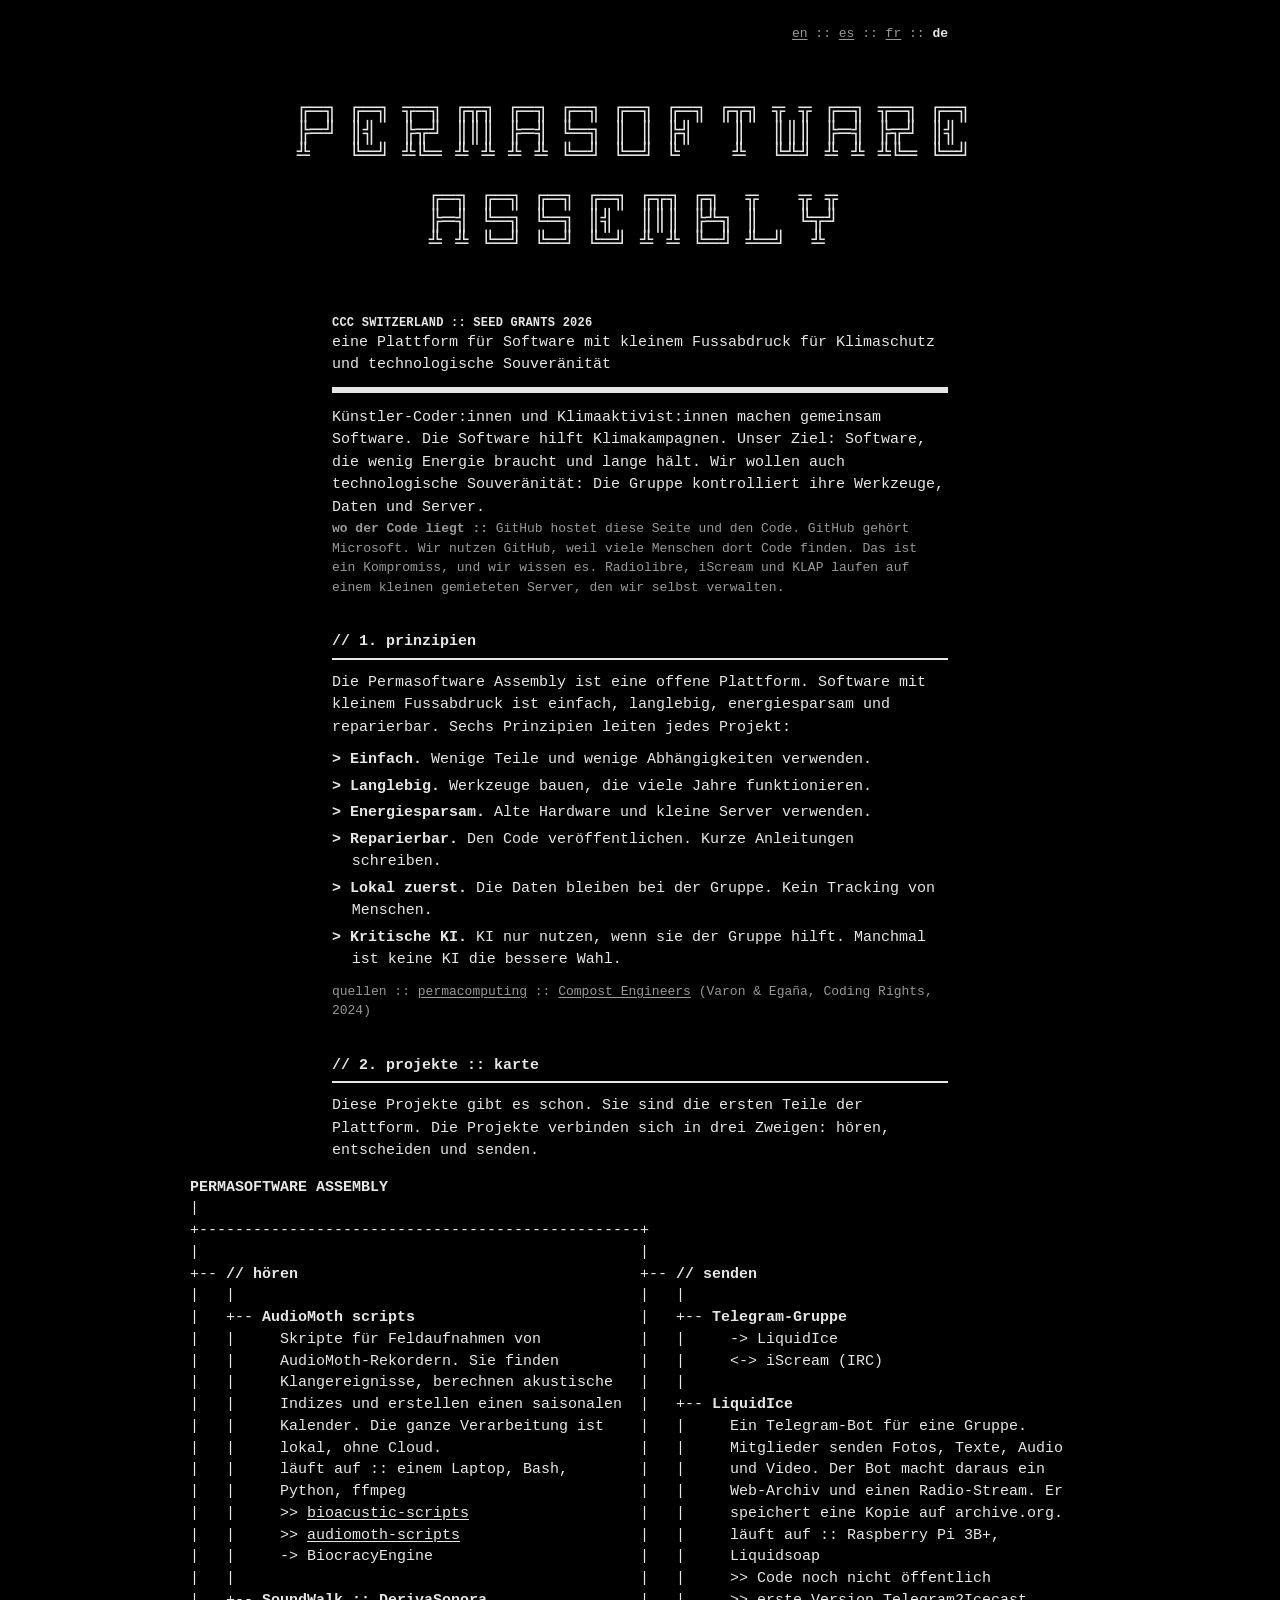
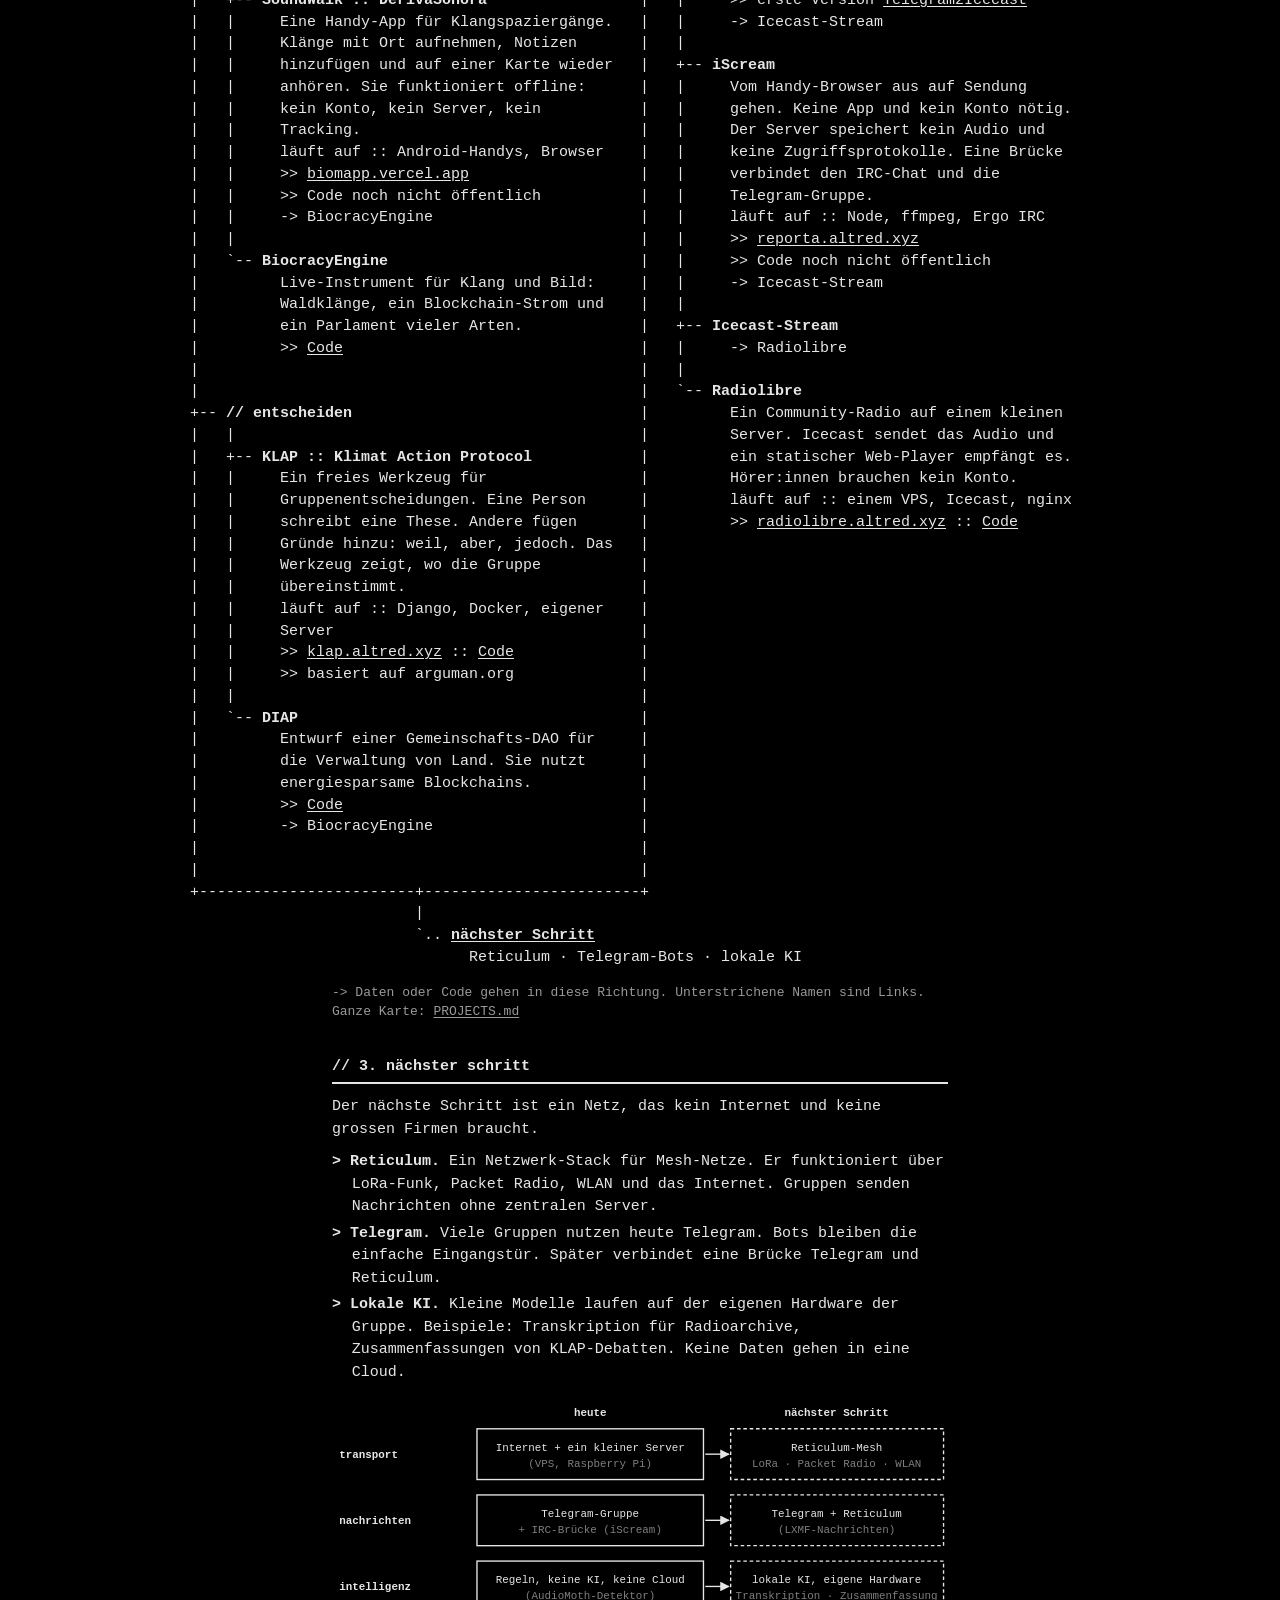
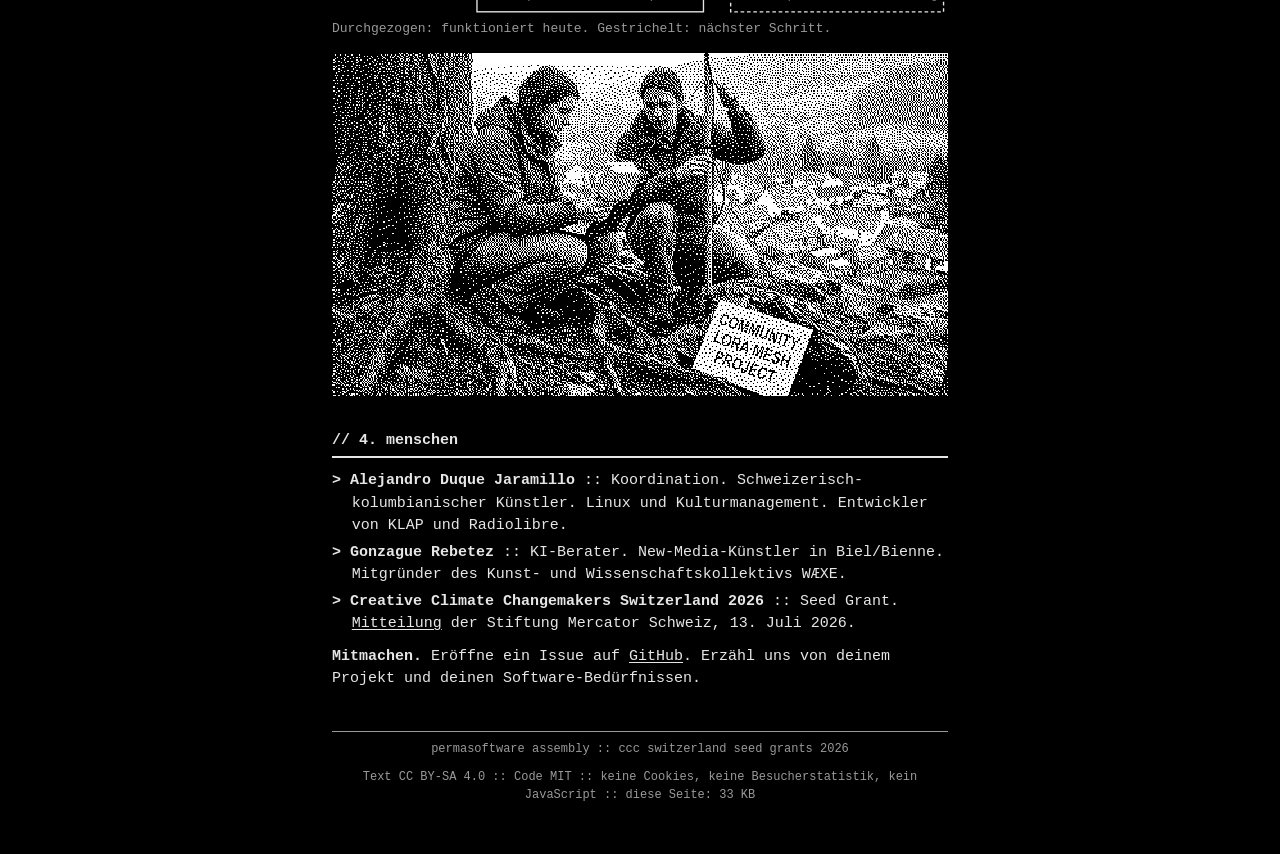
==== commit 4b0aef8e: "Always black, no animation - remove the Morse background animation (smaller CSS, no constant GPU wor" ====
--- a/de/index.html
+++ b/de/index.html
@@ -2,6 +2,7 @@
 <html lang="de">
 <head>
 <meta charset="utf-8">
+<meta name="color-scheme" content="dark">
 <meta name="viewport" content="width=device-width, initial-scale=1">
 <title>Permasoftware Assembly</title>
 <meta name="description" content="Eine Plattform für Software mit kleinem Fussabdruck für Klimaschutz und technologische Souveränität.">
@@ -222,7 +223,7 @@
 
 <footer>
 <p>permasoftware assembly :: ccc switzerland seed grants 2026</p>
-<p>Text CC BY-SA 4.0 :: Code MIT :: keine Cookies, keine Besucherstatistik, kein JavaScript :: diese Seite: 36 KB</p>
+<p>Text CC BY-SA 4.0 :: Code MIT :: keine Cookies, keine Besucherstatistik, kein JavaScript :: diese Seite: 33 KB</p>
 </footer>
 
 </body>
--- a/assets/style.css
+++ b/assets/style.css
@@ -1,37 +1,16 @@
 /* permasoftware assembly :: one small stylesheet, system fonts only */
 :root {
-  --ink: #000;
-  --paper: #fff;
-  --meta: #555;
-  --hl: #ececec;
-  --morse: url("data:image/svg+xml,%3Csvg xmlns='http://www.w3.org/2000/svg' width='2682' height='120' font-family='Courier New,monospace' font-size='15' fill='%23000' fill-opacity='.22'%3E%3Ctext x='0' textLength='2682' lengthAdjust='spacing' y='24' xml:space='preserve'%3E.--. . .-. -- .- ... --- ..-. - .-- .- .-. .   /   .- ... ... . -- -... .-.. -.--   /   .-.. --- .--   /   ..-. --- --- - .--. .-. .. -. -   /   ... --- ..-. - .-- .- .-. .   /   -.-. .-.. .. -- .- - .   /   .- -.-. - .. --- -.   /   - . -.-. ....   /   ... --- ...- . .-. . .. --. -. - -.--   /   %3C/text%3E%3Ctext x='0' textLength='2682' lengthAdjust='spacing' y='64' xml:space='preserve'%3E-   /   ..-. --- --- - .--. .-. .. -. -   /   ... --- ..-. - .-- .- .-. .   /   -.-. .-.. .. -- .- - .   /   .- -.-. - .. --- -.   /   - . -.-. ....   /   ... --- ...- . .-. . .. --. -. - -.--   /   .--. . .-. -- .- ... --- ..-. - .-- .- .-. .   /   .- ... ... . -- -... .-.. -.--   /   .-.. --- .-%3C/text%3E%3Ctext x='0' textLength='2682' lengthAdjust='spacing' y='104' xml:space='preserve'%3E- .   /   .- -.-. - .. --- -.   /   - . -.-. ....   /   ... --- ...- . .-. . .. --. -. - -.--   /   .--. . .-. -- .- ... --- ..-. - .-- .- .-. .   /   .- ... ... . -- -... .-.. -.--   /   .-.. --- .--   /   ..-. --- --- - .--. .-. .. -. -   /   ... --- ..-. - .-- .- .-. .   /   -.-. .-.. .. -- .- %3C/text%3E%3C/svg%3E");
-}
-@media (prefers-color-scheme: dark) {
-  :root {
-    --ink: #eee;
-    --paper: #111;
-    --meta: #999;
-    --hl: #262626;
-    --morse: url("data:image/svg+xml,%3Csvg xmlns='http://www.w3.org/2000/svg' width='2682' height='120' font-family='Courier New,monospace' font-size='15' fill='%23fff' fill-opacity='.22'%3E%3Ctext x='0' textLength='2682' lengthAdjust='spacing' y='24' xml:space='preserve'%3E.--. . .-. -- .- ... --- ..-. - .-- .- .-. .   /   .- ... ... . -- -... .-.. -.--   /   .-.. --- .--   /   ..-. --- --- - .--. .-. .. -. -   /   ... --- ..-. - .-- .- .-. .   /   -.-. .-.. .. -- .- - .   /   .- -.-. - .. --- -.   /   - . -.-. ....   /   ... --- ...- . .-. . .. --. -. - -.--   /   %3C/text%3E%3Ctext x='0' textLength='2682' lengthAdjust='spacing' y='64' xml:space='preserve'%3E-   /   ..-. --- --- - .--. .-. .. -. -   /   ... --- ..-. - .-- .- .-. .   /   -.-. .-.. .. -- .- - .   /   .- -.-. - .. --- -.   /   - . -.-. ....   /   ... --- ...- . .-. . .. --. -. - -.--   /   .--. . .-. -- .- ... --- ..-. - .-- .- .-. .   /   .- ... ... . -- -... .-.. -.--   /   .-.. --- .-%3C/text%3E%3Ctext x='0' textLength='2682' lengthAdjust='spacing' y='104' xml:space='preserve'%3E- .   /   .- -.-. - .. --- -.   /   - . -.-. ....   /   ... --- ...- . .-. . .. --. -. - -.--   /   .--. . .-. -- .- ... --- ..-. - .-- .- .-. .   /   .- ... ... . -- -... .-.. -.--   /   .-.. --- .--   /   ..-. --- --- - .--. .-. .. -. -   /   ... --- ..-. - .-- .- .-. .   /   -.-. .-.. .. -- .- %3C/text%3E%3C/svg%3E");
-  }
+  /* always black: on OLED screens black pixels use no power */
+  color-scheme: dark;
+  --ink: #e6e6e6;
+  --paper: #000;
+  --meta: #999;
+  --hl: #1c1c1c;
 }
 
 * { box-sizing: border-box; }
 html { -webkit-text-size-adjust: 100%; overflow-x: hidden; }
-/* background: Morse code that scrolls slowly around the content (CSS only).
-   Rows alternate direction. Only a transform moves, so the browser does not repaint the page.
-   The text column and the map stay a solid colour. */
 html { background: var(--paper); }
-html::before, html::after {
-  content: ""; position: fixed; z-index: -1; pointer-events: none;
-  top: 0; bottom: 0; left: 0; width: calc(100vw + 2682px);
-  background: var(--morse) repeat;
-  animation: morse-left 240s linear infinite;
-}
-html::after { background-position: 0 20px; animation-name: morse-right; }
-@keyframes morse-left { from { transform: translateX(0); } to { transform: translateX(-2682px); } }
-@keyframes morse-right { from { transform: translateX(-2682px); } to { transform: translateX(0); } }
-@media (prefers-reduced-motion: reduce) { html::before, html::after { animation: none; } }
 body {
   margin: 0 auto;
   padding: 24px 16px 40px;
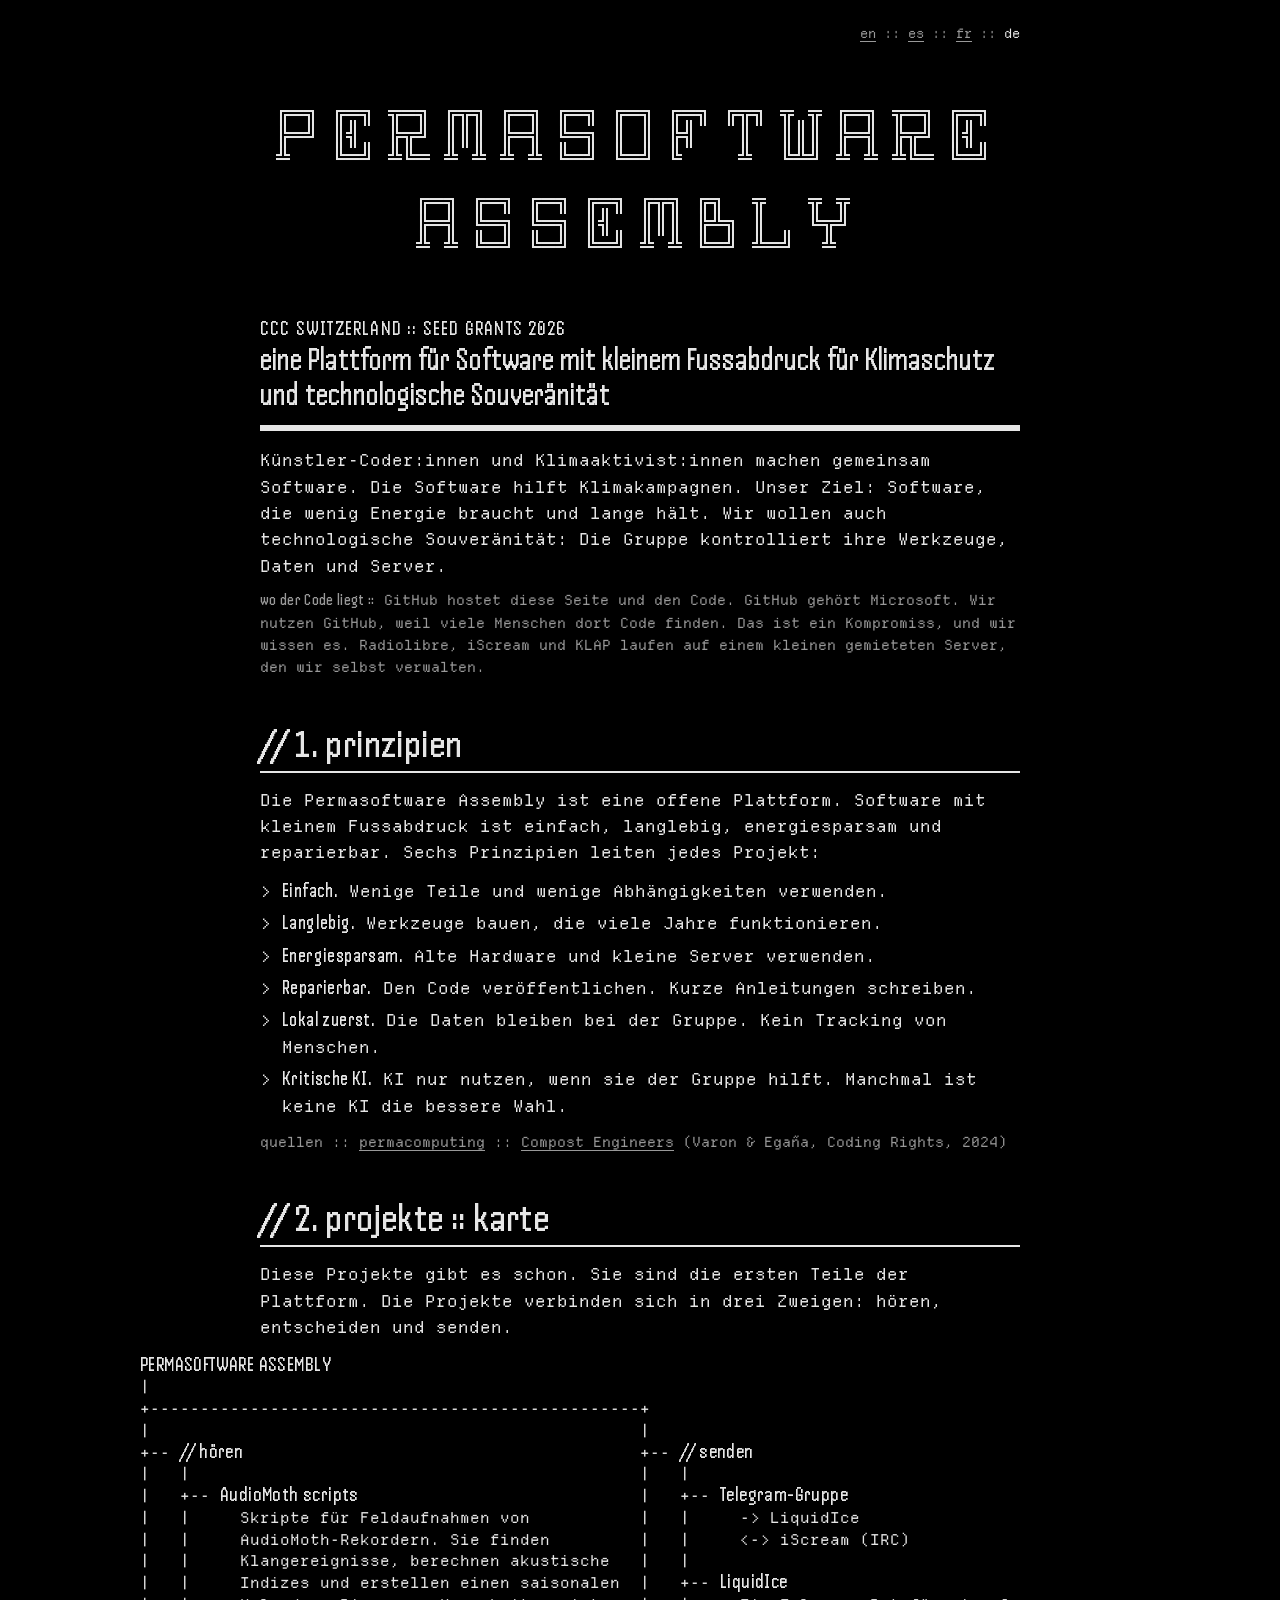
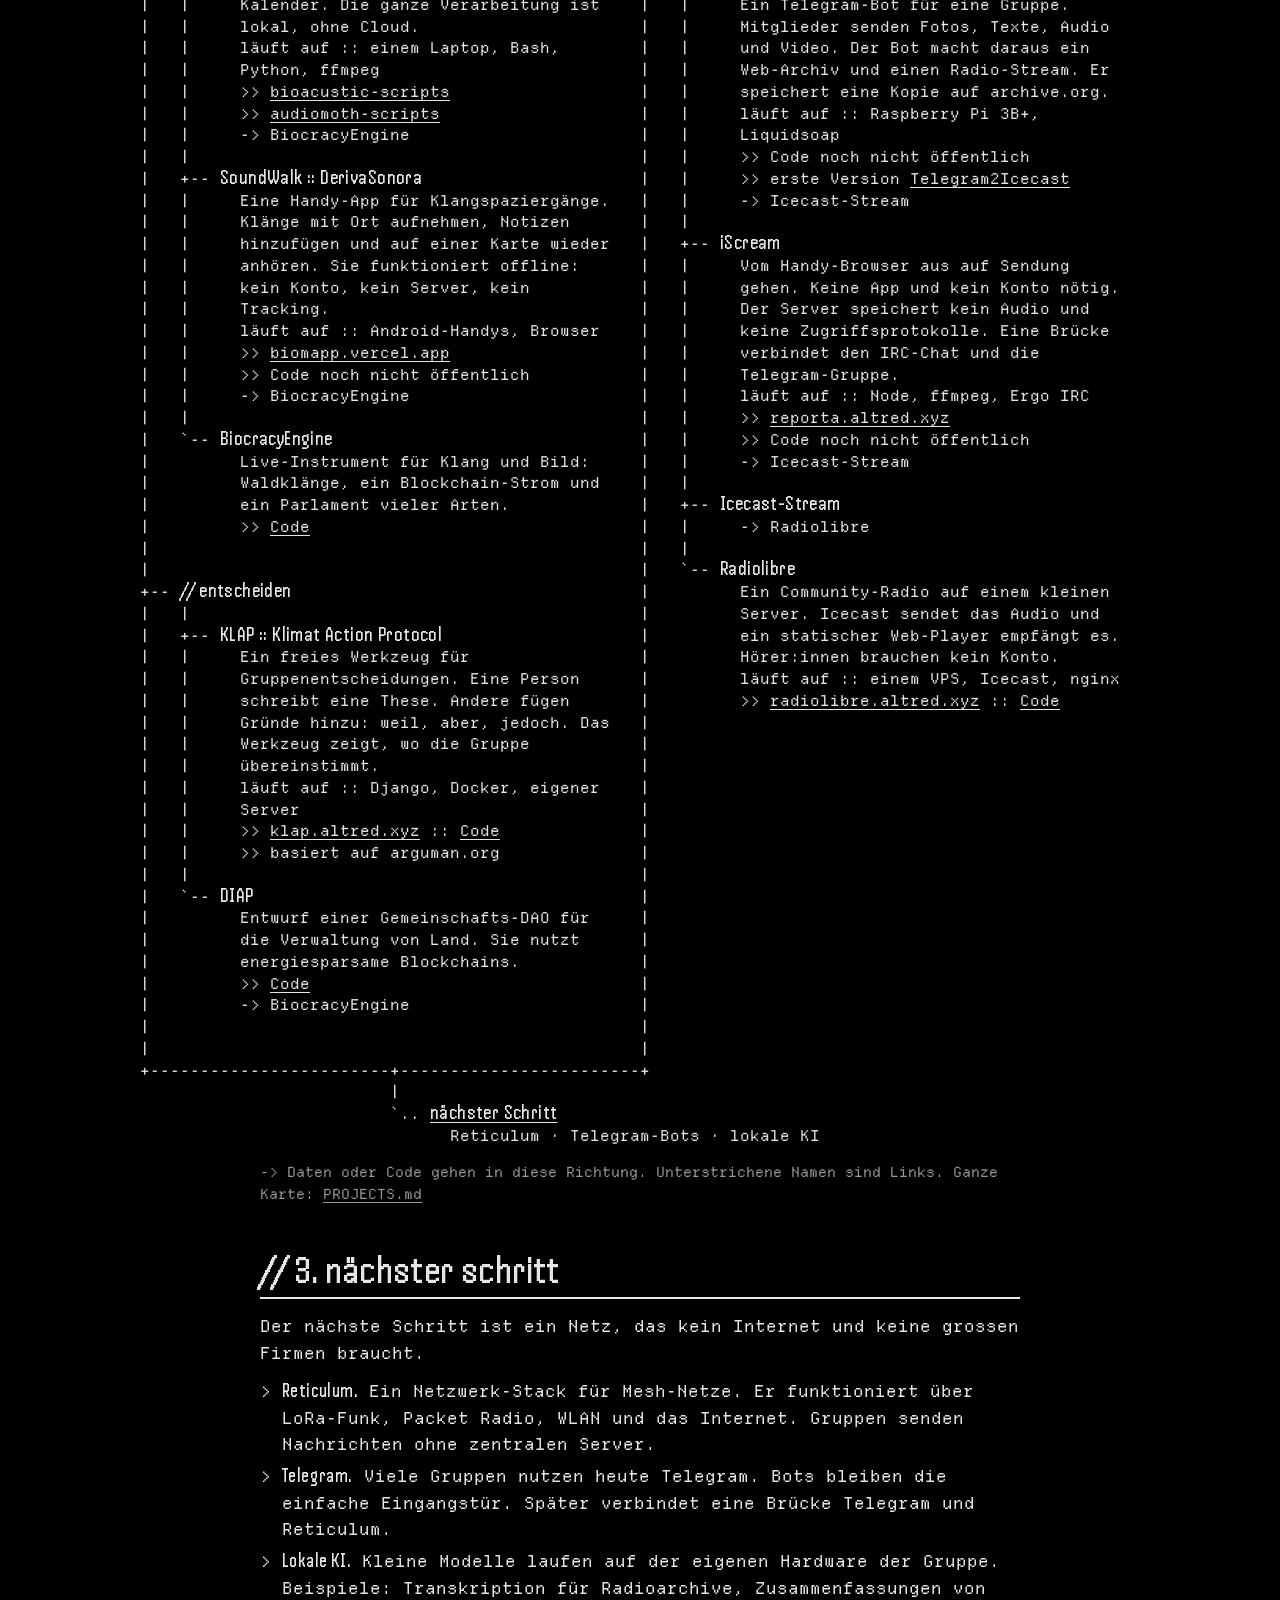
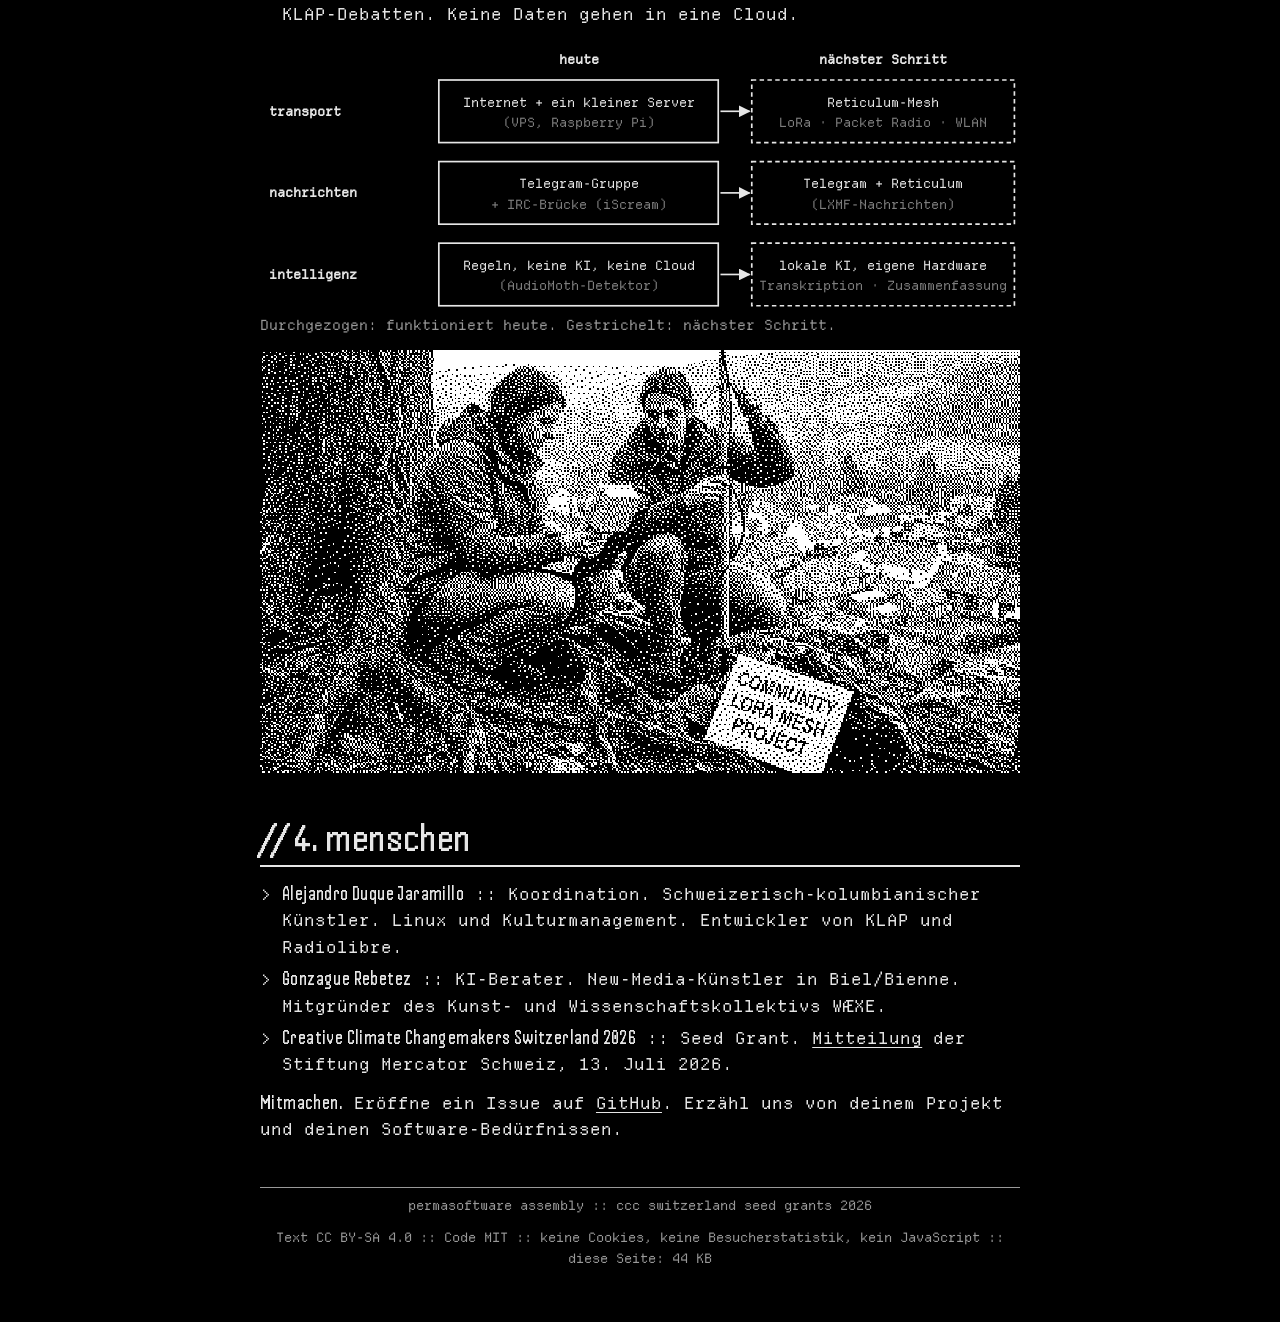
==== commit c402c692: "Type: Handjet titles, Departure Mono text - Handjet 600 for the tagline, kicker, section heads and b" ====
--- a/de/index.html
+++ b/de/index.html
@@ -223,7 +223,7 @@
 
 <footer>
 <p>permasoftware assembly :: ccc switzerland seed grants 2026</p>
-<p>Text CC BY-SA 4.0 :: Code MIT :: keine Cookies, keine Besucherstatistik, kein JavaScript :: diese Seite: 33 KB</p>
+<p>Text CC BY-SA 4.0 :: Code MIT :: keine Cookies, keine Besucherstatistik, kein JavaScript :: diese Seite: 44 KB</p>
 </footer>
 
 </body>
--- a/assets/style.css
+++ b/assets/style.css
@@ -1,4 +1,18 @@
-/* permasoftware assembly :: one small stylesheet, system fonts only */
+/* permasoftware assembly :: one small stylesheet
+   Fonts: Handjet 600 for titles, Departure Mono for text, logo and tree.
+   Both are SIL OFL, cut down to the characters of this site, hosted here (about 11 KB). */
+@font-face {
+  font-family: "Departure Mono";
+  src: url("fonts/departure-mono.woff2") format("woff2");
+  font-display: swap;
+}
+@font-face {
+  font-family: "Handjet";
+  src: url("fonts/handjet-600.woff2") format("woff2");
+  font-weight: 600;
+  font-display: swap;
+}
+
 :root {
   /* always black: on OLED screens black pixels use no power */
   color-scheme: dark;
@@ -6,66 +20,71 @@
   --paper: #000;
   --meta: #999;
   --hl: #1c1c1c;
+  --mono: "Departure Mono", "Courier New", Menlo, Consolas, monospace;
+  --display: "Handjet", "Departure Mono", sans-serif;
 }
 
 * { box-sizing: border-box; }
-html { -webkit-text-size-adjust: 100%; overflow-x: hidden; }
-html { background: var(--paper); }
+html { -webkit-text-size-adjust: 100%; overflow-x: hidden; background: var(--paper); }
 body {
   margin: 0 auto;
   padding: 24px 16px 40px;
   max-width: 72ch;
-  font: 15px/1.5 "Courier New", Courier, monospace;
+  font: 16.5px/1.6 var(--mono);
   color: var(--ink);
   background: var(--paper);
 }
-a { color: inherit; text-underline-offset: 2px; }
+a { color: inherit; text-underline-offset: 3px; }
 a:hover { background: var(--ink); color: var(--paper); }
 img { display: block; width: 100%; height: auto; image-rendering: pixelated; margin: 14px 0; }
 
-/* header :: ASCII title, full screen width, clipped at both sides */
+/* header :: box-drawing title (oh-my-logo, block font 'chrome'), full screen width */
 .ascii {
   display: flex; justify-content: center;
   width: 100vw; margin: 4px 0 0 calc(50% - 50vw);
   overflow: hidden; white-space: pre;
-  font-size: min(22px, calc((100vw - 24px) / 31.5)); line-height: 1;
-  /* box-drawing title (oh-my-logo, block font 'chrome'): fonts with full box-drawing glyphs */
-  font-family: "Courier New", Menlo, Consolas, "DejaVu Sans Mono", monospace; color: var(--ink);
+  font-family: var(--mono); font-size: min(22px, calc((100vw - 24px) / 36.5)); line-height: 1;
+  color: var(--ink);
 }
 .sr-only { position: absolute; width: 1px; height: 1px; overflow: hidden; clip: rect(0 0 0 0); white-space: nowrap; }
 
 .lang { text-align: right; font-size: 13px; color: var(--meta); margin: 0 0 12px; }
-.lang a[aria-current] { color: var(--ink); font-weight: bold; text-decoration: none; }
-.kicker { font-weight: bold; font-size: 12px; letter-spacing: .02em; margin: 16px 0 0; }
-h1 { font-size: 26px; line-height: 1.15; margin: 4px 0; letter-spacing: .01em; }
-.tagline { margin: 0 0 10px; }
-.bar { height: 6px; background: var(--ink); margin: 10px 0 14px; }
-.lead { margin: 0; }
-.meta { color: var(--meta); font-size: 13px; }
+.lang a[aria-current] { color: var(--ink); text-decoration: none; }
+.kicker { font: 600 20px/1.2 var(--display); letter-spacing: .06em; margin: 18px 0 2px; }
+h1 { font: 600 44px/1 var(--display); margin: 4px 0; }
+.tagline { font: 600 clamp(24px, 6vw, 32px)/1.1 var(--display); margin: 0 0 10px; }
+.bar { height: 6px; background: var(--ink); margin: 12px 0 16px; }
+.lead { margin: 0 0 10px; }
+.meta { color: var(--meta); font-size: 14px; }
 
-/* sections */
+/* sections :: big Handjet heads */
 h2 {
-  font-size: 15px;
-  margin: 34px 0 12px;
-  padding-bottom: 4px;
+  font: 600 clamp(30px, 8vw, 40px)/1.05 var(--display);
+  letter-spacing: .01em;
+  margin: 44px 0 14px;
+  padding-bottom: 6px;
   border-bottom: 2px solid var(--ink);
 }
 h2::before { content: "// "; }
-h3 { font-size: 15px; margin: 0; }
-p { margin: 0 0 10px; }
+p { margin: 0 0 12px; }
+/* Departure Mono has no bold: bold words use Handjet instead.
+   In the tree every bold name ends its line, so the columns stay aligned. */
+b { font: 600 1.2em/1 var(--display); letter-spacing: .02em; }
+pre.tree b { font-size: 1.35em; }
+footer b { font: inherit; }
 
-ul.gt { list-style: none; padding: 0; margin: 0 0 10px; }
-ul.gt li { padding-left: 2.2ch; text-indent: -2.2ch; margin-bottom: 4px; }
-ul.gt li::before { content: "> "; font-weight: bold; }
+ul.gt { list-style: none; padding: 0; margin: 0 0 12px; }
+ul.gt li { padding-left: 2ch; text-indent: -2ch; margin-bottom: 6px; }
+ul.gt li::before { content: "> "; }
 
-/* projects :: map — ASCII tree. Narrow screens: one column.
+/* projects :: map — ASCII tree. Narrow screens: one column of 48 characters.
    Wide screens: two columns of 50 characters, wider than the text column, never wider than the screen. */
-.map { background: var(--paper); font-size: max(9px, min(15px, calc((100vw - 32px) / 30.5))); margin: 14px 0; }
-pre.tree { font-family: inherit; font-size: inherit; line-height: 1.45; color: var(--ink); margin: 0; overflow: hidden; }
+.map { background: var(--paper); font-size: max(8.5px, min(15px, calc((100vw - 32px) / 33))); margin: 14px 0; }
+pre.tree { font-family: var(--mono); font-size: inherit; line-height: 1.45; color: var(--ink); margin: 0; overflow: hidden; }
 pre.tree .node, pre.tree .row, pre.tree .pad { display: block; }
 .map .wide, .map .pad { display: none; }
 @media (min-width: 760px) {
-  .map { font-size: min(15px, calc((100vw - 48px) / 60)); width: 100ch; margin-left: calc(50% - 50ch); }
+  .map { font-size: min(15px, calc((100vw - 48px) / 64.5)); width: 100ch; margin-left: calc(50% - 50ch); }
   .map .cols { display: grid; grid-template-columns: 50ch 50ch; }
   .map .wide, .map .pad { display: block; }
   .map .narrow { display: none; }
@@ -74,27 +93,25 @@
 /* figures: inline svg uses currentColor */
 figure { margin: 14px 0; overflow-x: auto; }
 figure svg { display: block; width: 100%; min-width: 560px; height: auto; color: var(--ink); }
-figcaption { color: var(--meta); font-size: 13px; margin-top: 4px; }
-svg text { font-family: "Courier New", Courier, monospace; fill: currentColor; }
+figcaption { color: var(--meta); font-size: 14px; margin-top: 4px; }
+svg text { font-family: var(--mono); font-size: 11.5px; fill: currentColor; }
 svg .soft { opacity: .55; }
 svg .dash { stroke-dasharray: 4 3; }
 
 footer {
-  margin-top: 40px;
+  margin-top: 44px;
   padding-top: 8px;
   border-top: 1px solid var(--meta);
   color: var(--meta);
-  font-size: 12px;
+  font-size: 13px;
   text-align: center;
 }
 
-/* cursor marker: the block under the pointer gets a grey field and a black bar in the margin */
+/* cursor marker: the block under the pointer gets a grey field and a bar in the margin */
 @media (hover: hover) {
   main > section > p:hover, main li:hover, figure:hover {
     background: var(--hl);
     box-shadow: -10px 0 0 var(--hl), -14px 0 0 var(--ink);
   }
-}
-@media (hover: hover) {
   pre.tree .node:hover { background: var(--hl); box-shadow: inset 4px 0 0 var(--ink); }
 }
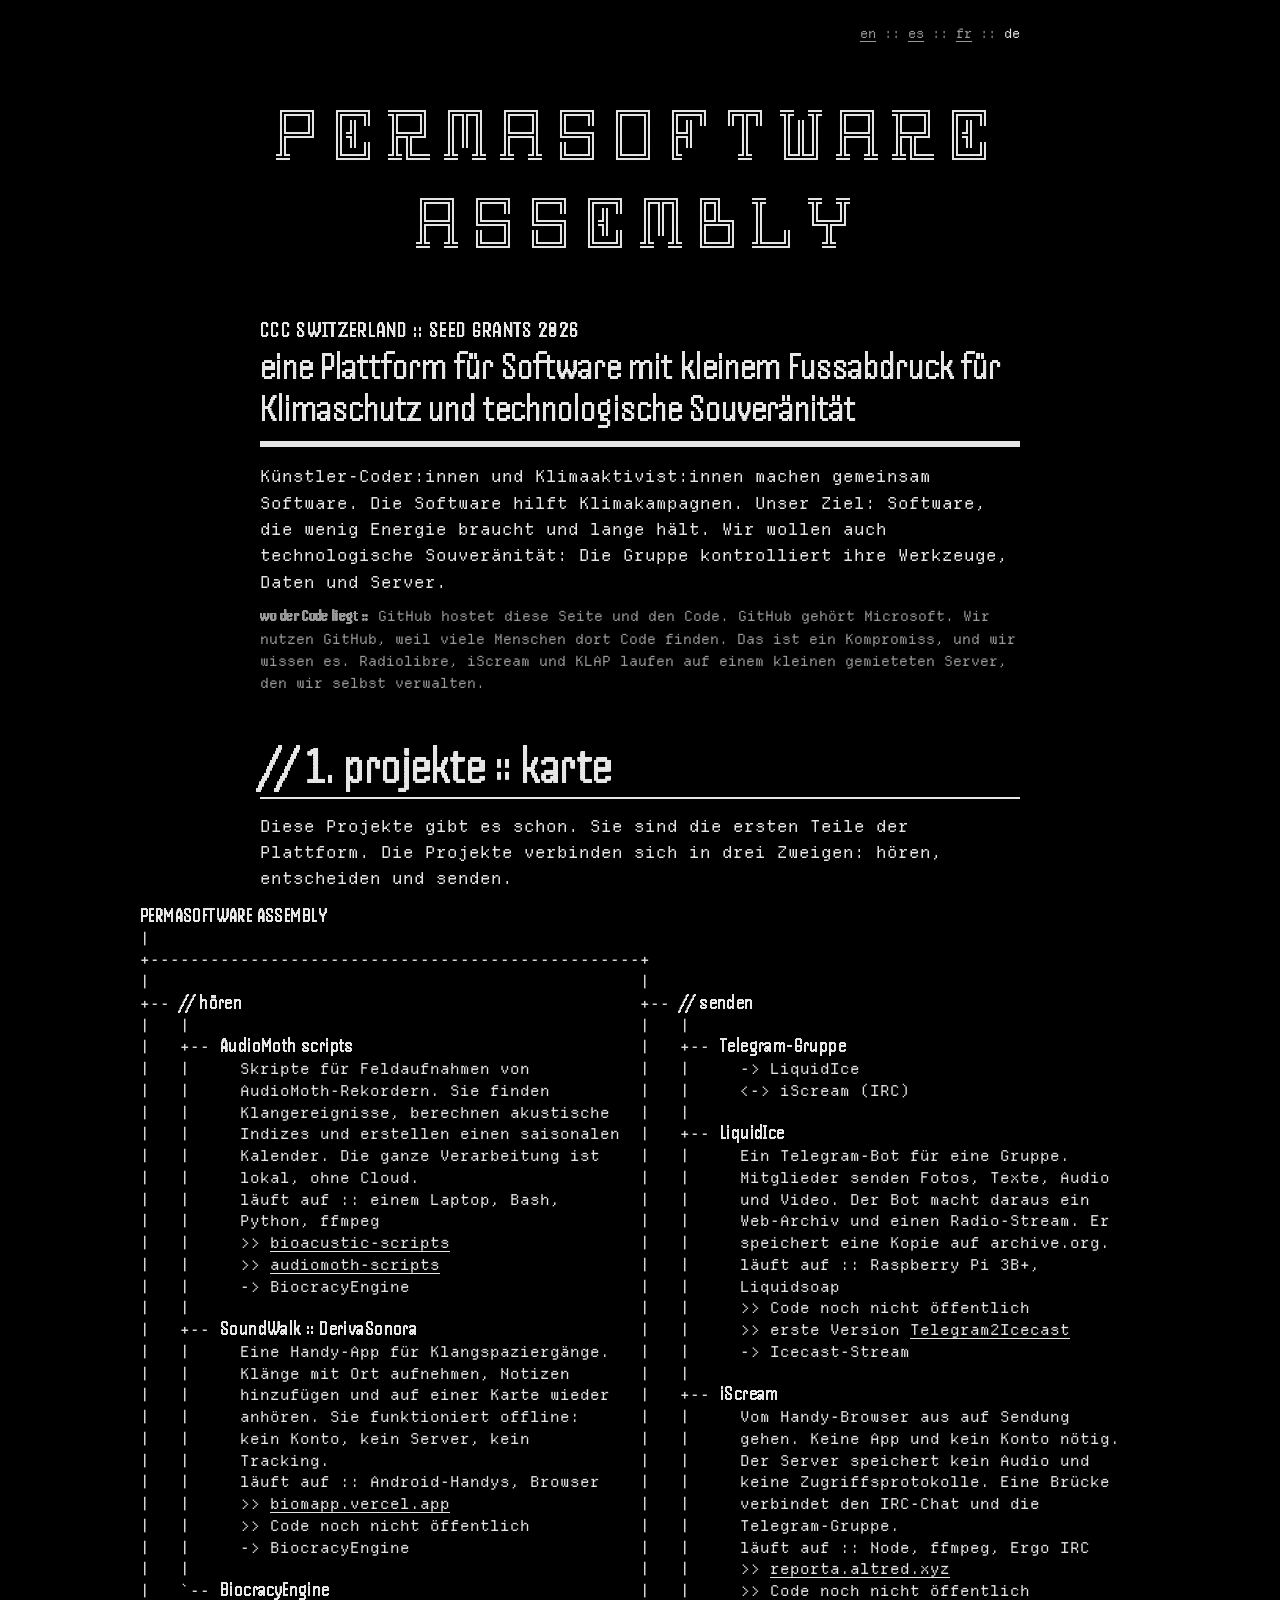
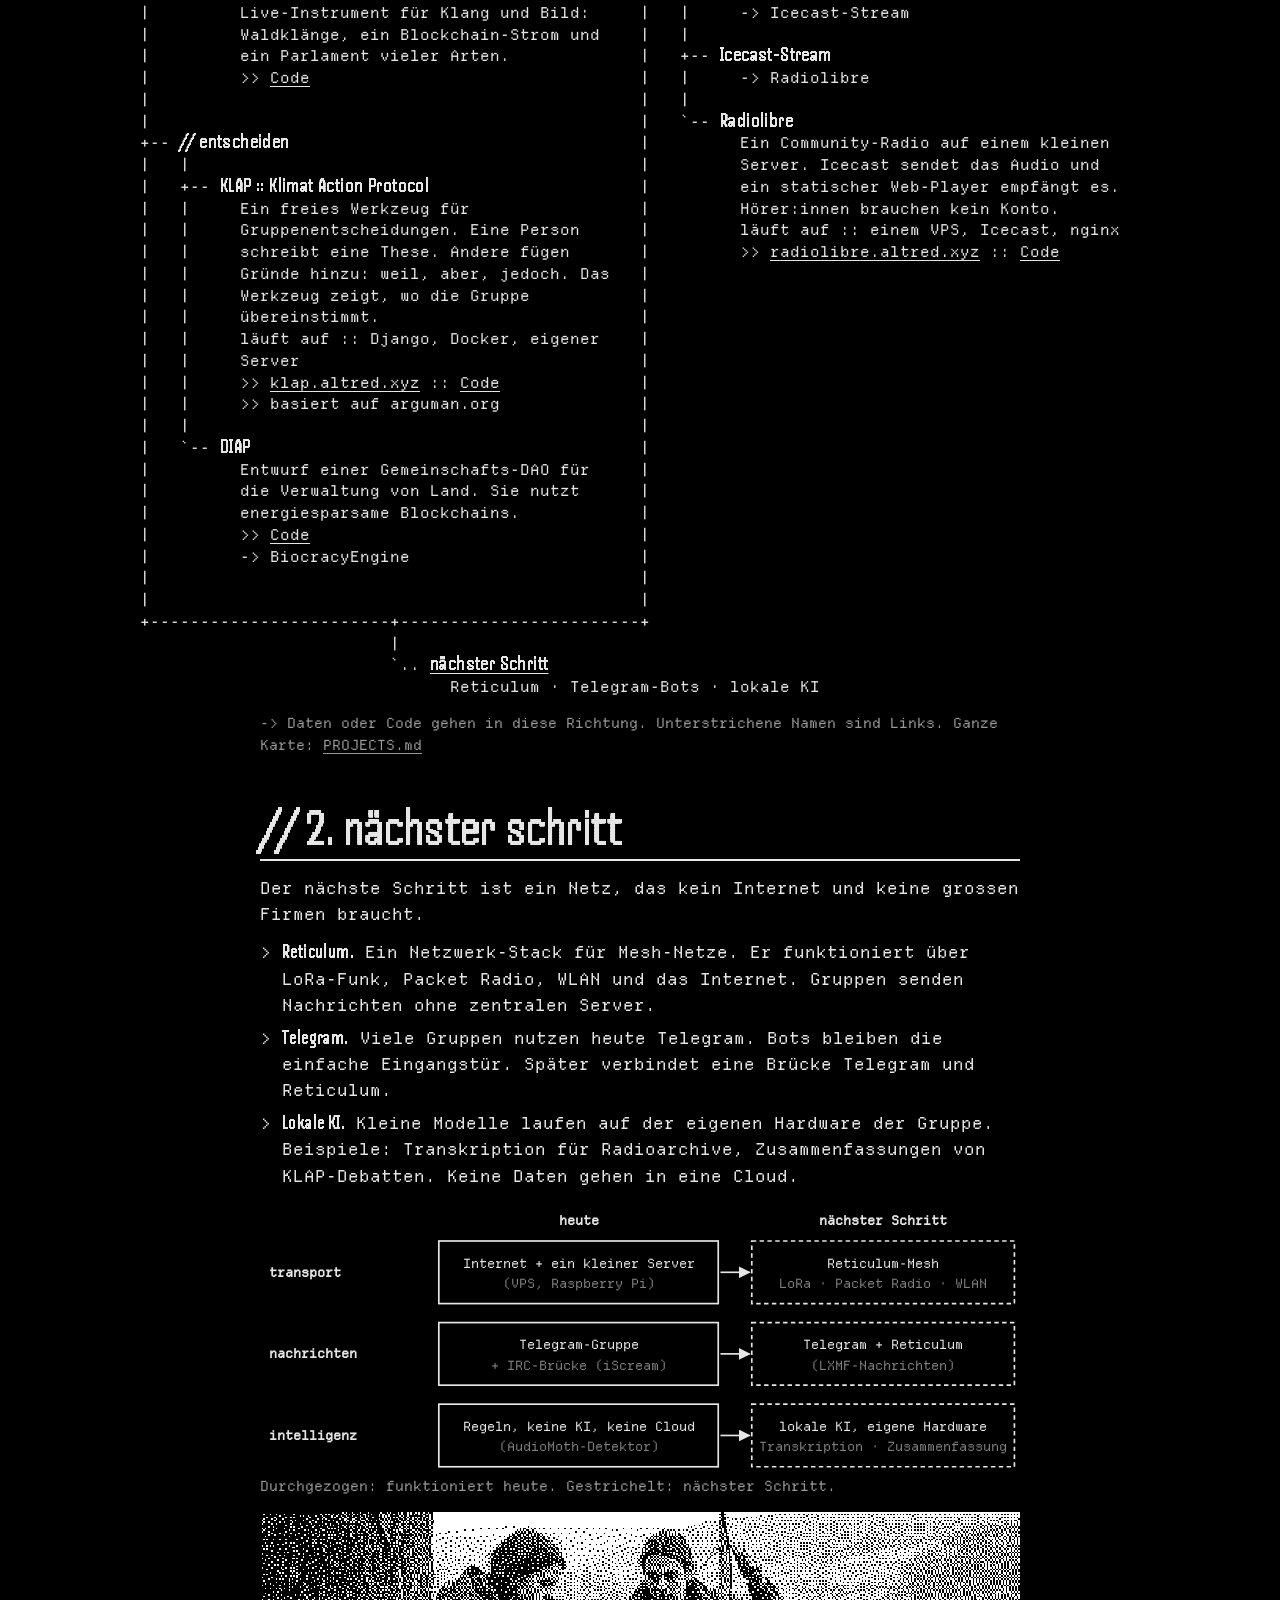
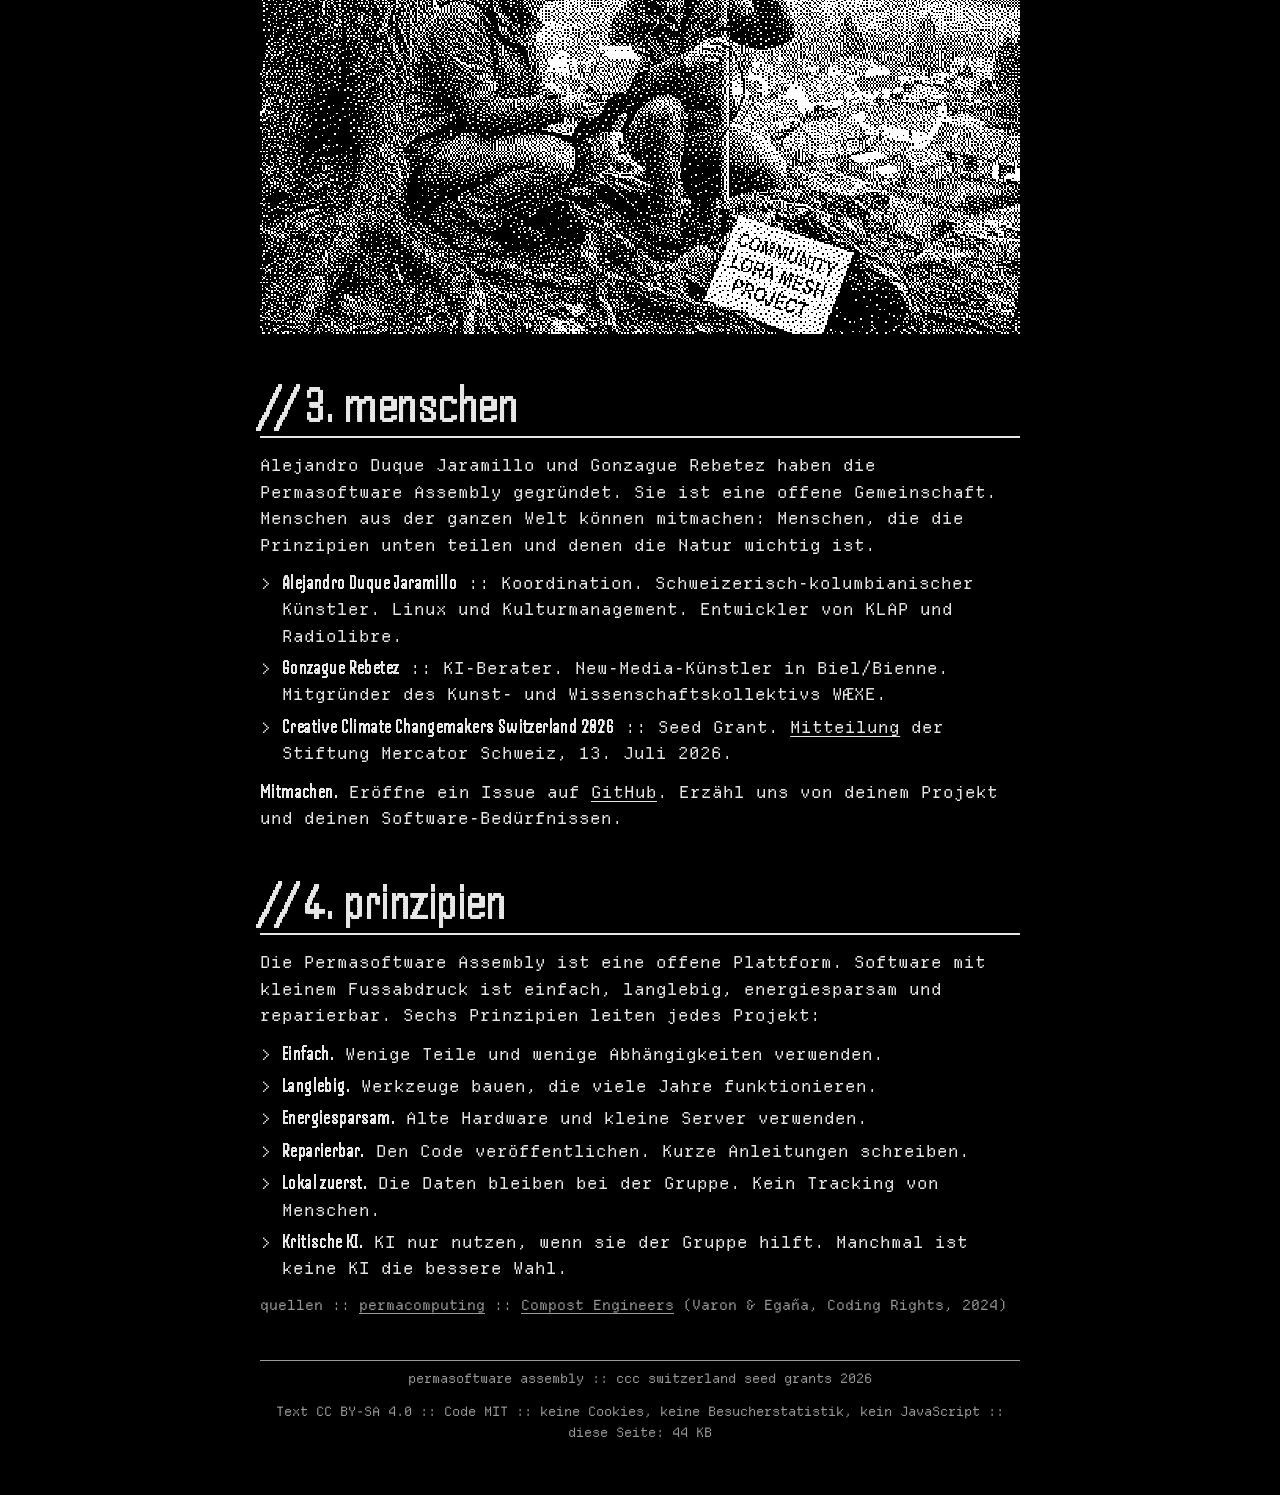
==== commit 200d206e: "Handjet with its pixel elements; principles last; open community - Handjet: our own weight-600 insta" ====
--- a/de/index.html
+++ b/de/index.html
@@ -37,21 +37,7 @@
 
 <main>
 <section>
-<h2>1. prinzipien</h2>
-<p>Die Permasoftware Assembly ist eine offene Plattform. Software mit kleinem Fussabdruck ist einfach, langlebig, energiesparsam und reparierbar. Sechs Prinzipien leiten jedes Projekt:</p>
-<ul class="gt">
-<li><b>Einfach.</b> Wenige Teile und wenige Abhängigkeiten verwenden.</li>
-<li><b>Langlebig.</b> Werkzeuge bauen, die viele Jahre funktionieren.</li>
-<li><b>Energiesparsam.</b> Alte Hardware und kleine Server verwenden.</li>
-<li><b>Reparierbar.</b> Den Code veröffentlichen. Kurze Anleitungen schreiben.</li>
-<li><b>Lokal zuerst.</b> Die Daten bleiben bei der Gruppe. Kein Tracking von Menschen.</li>
-<li><b>Kritische KI.</b> KI nur nutzen, wenn sie der Gruppe hilft. Manchmal ist keine KI die bessere Wahl.</li>
-</ul>
-<p class="meta">quellen :: <a href="https://permacomputing.net/">permacomputing</a> :: <a href="https://codingrights.org/en/library-item/compost-engineers-regenerative-technologies-manifesto/">Compost Engineers</a> (Varon &amp; Egaña, Coding Rights, 2024)</p>
-</section>
-
-<section>
-<h2>2. projekte :: karte</h2>
+<h2>1. projekte :: karte</h2>
 <p>Diese Projekte gibt es schon. Sie sind die ersten Teile der Plattform. Die Projekte verbinden sich in drei Zweigen: hören, entscheiden und senden.</p>
 <div class="map">
 <pre class="tree wide"><b>PERMASOFTWARE ASSEMBLY</b>
@@ -163,7 +149,7 @@
 </section>
 
 <section id="next">
-<h2>3. nächster schritt</h2>
+<h2>2. nächster schritt</h2>
 <p>Der nächste Schritt ist ein Netz, das kein Internet und keine grossen Firmen braucht.</p>
 <ul class="gt">
 <li><b>Reticulum.</b> Ein Netzwerk-Stack für Mesh-Netze. Er funktioniert über LoRa-Funk, Packet Radio, WLAN und das Internet. Gruppen senden Nachrichten ohne zentralen Server.</li>
@@ -211,7 +197,8 @@
 </section>
 
 <section>
-<h2>4. menschen</h2>
+<h2>3. menschen</h2>
+<p>Alejandro Duque Jaramillo und Gonzague Rebetez haben die Permasoftware Assembly gegründet. Sie ist eine offene Gemeinschaft. Menschen aus der ganzen Welt können mitmachen: Menschen, die die Prinzipien unten teilen und denen die Natur wichtig ist.</p>
 <ul class="gt">
 <li><b>Alejandro Duque Jaramillo</b> :: Koordination. Schweizerisch-kolumbianischer Künstler. Linux und Kulturmanagement. Entwickler von KLAP und Radiolibre.</li>
 <li><b>Gonzague Rebetez</b> :: KI-Berater. New-Media-Künstler in Biel/Bienne. Mitgründer des Kunst- und Wissenschaftskollektivs WÆXE.</li>
@@ -219,6 +206,20 @@
 </ul>
 <p><b>Mitmachen.</b> Eröffne ein Issue auf <a href="https://github.com/alejoduque/permasoftware-assembly/issues">GitHub</a>. Erzähl uns von deinem Projekt und deinen Software-Bedürfnissen.</p>
 </section>
+
+<section>
+<h2>4. prinzipien</h2>
+<p>Die Permasoftware Assembly ist eine offene Plattform. Software mit kleinem Fussabdruck ist einfach, langlebig, energiesparsam und reparierbar. Sechs Prinzipien leiten jedes Projekt:</p>
+<ul class="gt">
+<li><b>Einfach.</b> Wenige Teile und wenige Abhängigkeiten verwenden.</li>
+<li><b>Langlebig.</b> Werkzeuge bauen, die viele Jahre funktionieren.</li>
+<li><b>Energiesparsam.</b> Alte Hardware und kleine Server verwenden.</li>
+<li><b>Reparierbar.</b> Den Code veröffentlichen. Kurze Anleitungen schreiben.</li>
+<li><b>Lokal zuerst.</b> Die Daten bleiben bei der Gruppe. Kein Tracking von Menschen.</li>
+<li><b>Kritische KI.</b> KI nur nutzen, wenn sie der Gruppe hilft. Manchmal ist keine KI die bessere Wahl.</li>
+</ul>
+<p class="meta">quellen :: <a href="https://permacomputing.net/">permacomputing</a> :: <a href="https://codingrights.org/en/library-item/compost-engineers-regenerative-technologies-manifesto/">Compost Engineers</a> (Varon &amp; Egaña, Coding Rights, 2024)</p>
+</section>
 </main>
 
 <footer>
--- a/assets/style.css
+++ b/assets/style.css
@@ -8,7 +8,7 @@
 }
 @font-face {
   font-family: "Handjet";
-  src: url("fonts/handjet-600.woff2") format("woff2");
+  src: url("fonts/handjet-600.woff2?v=2") format("woff2");
   font-weight: 600;
   font-display: swap;
 }
@@ -50,16 +50,16 @@
 
 .lang { text-align: right; font-size: 13px; color: var(--meta); margin: 0 0 12px; }
 .lang a[aria-current] { color: var(--ink); text-decoration: none; }
-.kicker { font: 600 20px/1.2 var(--display); letter-spacing: .06em; margin: 18px 0 2px; }
+.kicker { font: 600 22px/1.2 var(--display); letter-spacing: .06em; margin: 18px 0 2px; }
 h1 { font: 600 44px/1 var(--display); margin: 4px 0; }
-.tagline { font: 600 clamp(24px, 6vw, 32px)/1.1 var(--display); margin: 0 0 10px; }
+.tagline { font: 600 clamp(26px, 7vw, 40px)/1.05 var(--display); margin: 0 0 10px; }
 .bar { height: 6px; background: var(--ink); margin: 12px 0 16px; }
 .lead { margin: 0 0 10px; }
 .meta { color: var(--meta); font-size: 14px; }
 
 /* sections :: big Handjet heads */
 h2 {
-  font: 600 clamp(30px, 8vw, 40px)/1.05 var(--display);
+  font: 600 clamp(34px, 9vw, 52px)/1 var(--display);
   letter-spacing: .01em;
   margin: 44px 0 14px;
   padding-bottom: 6px;
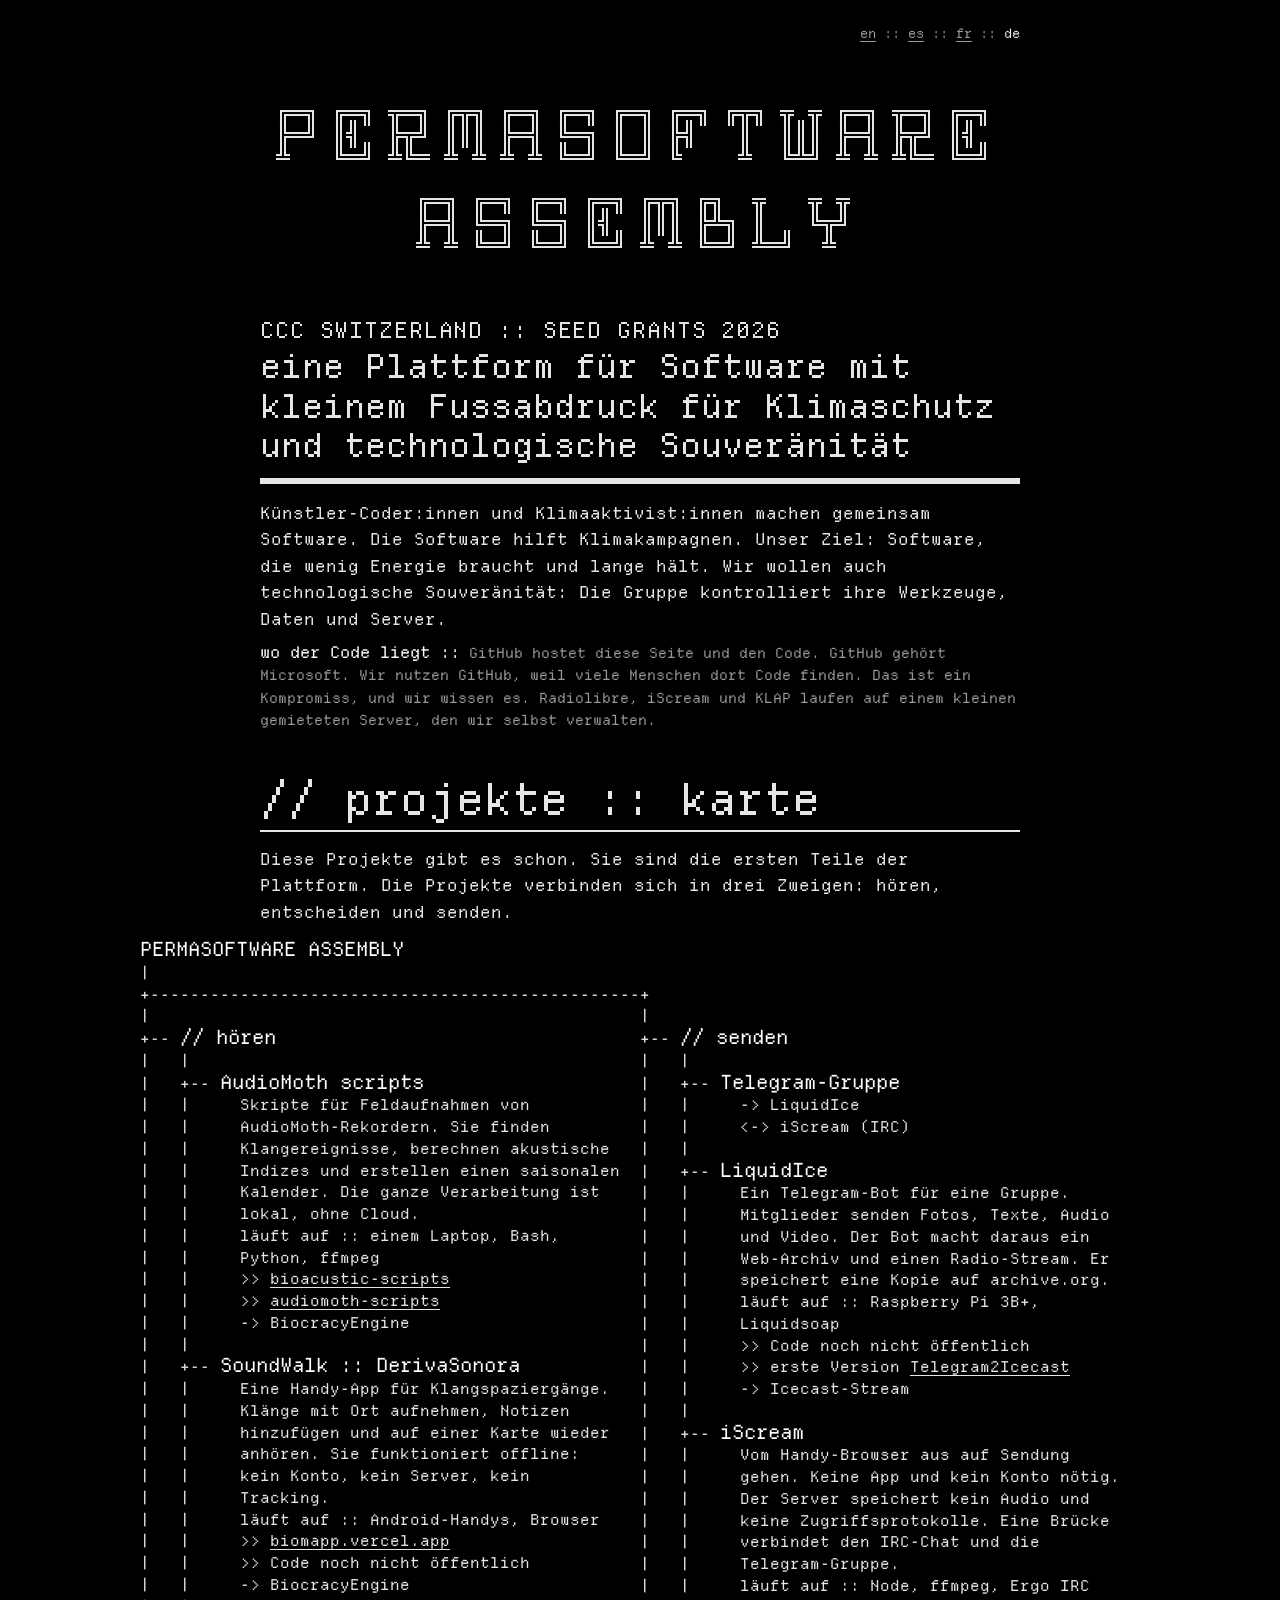
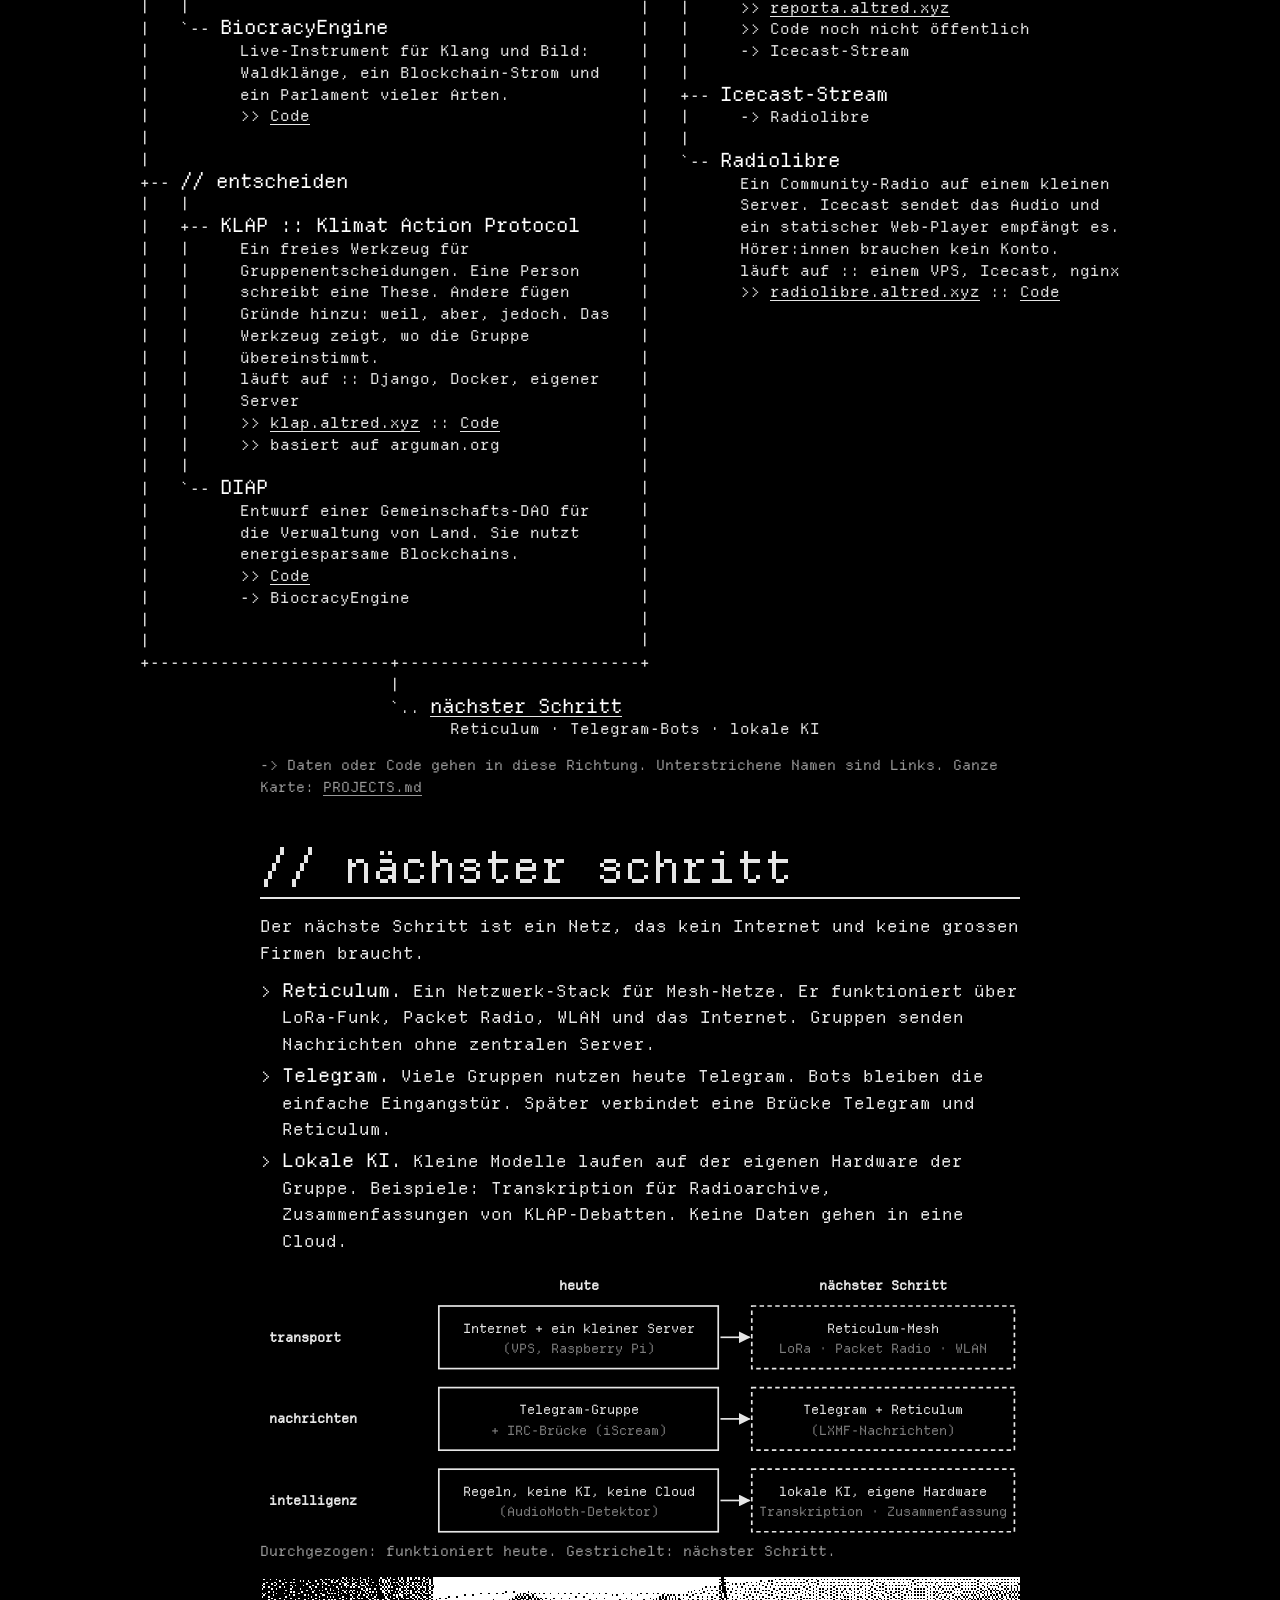
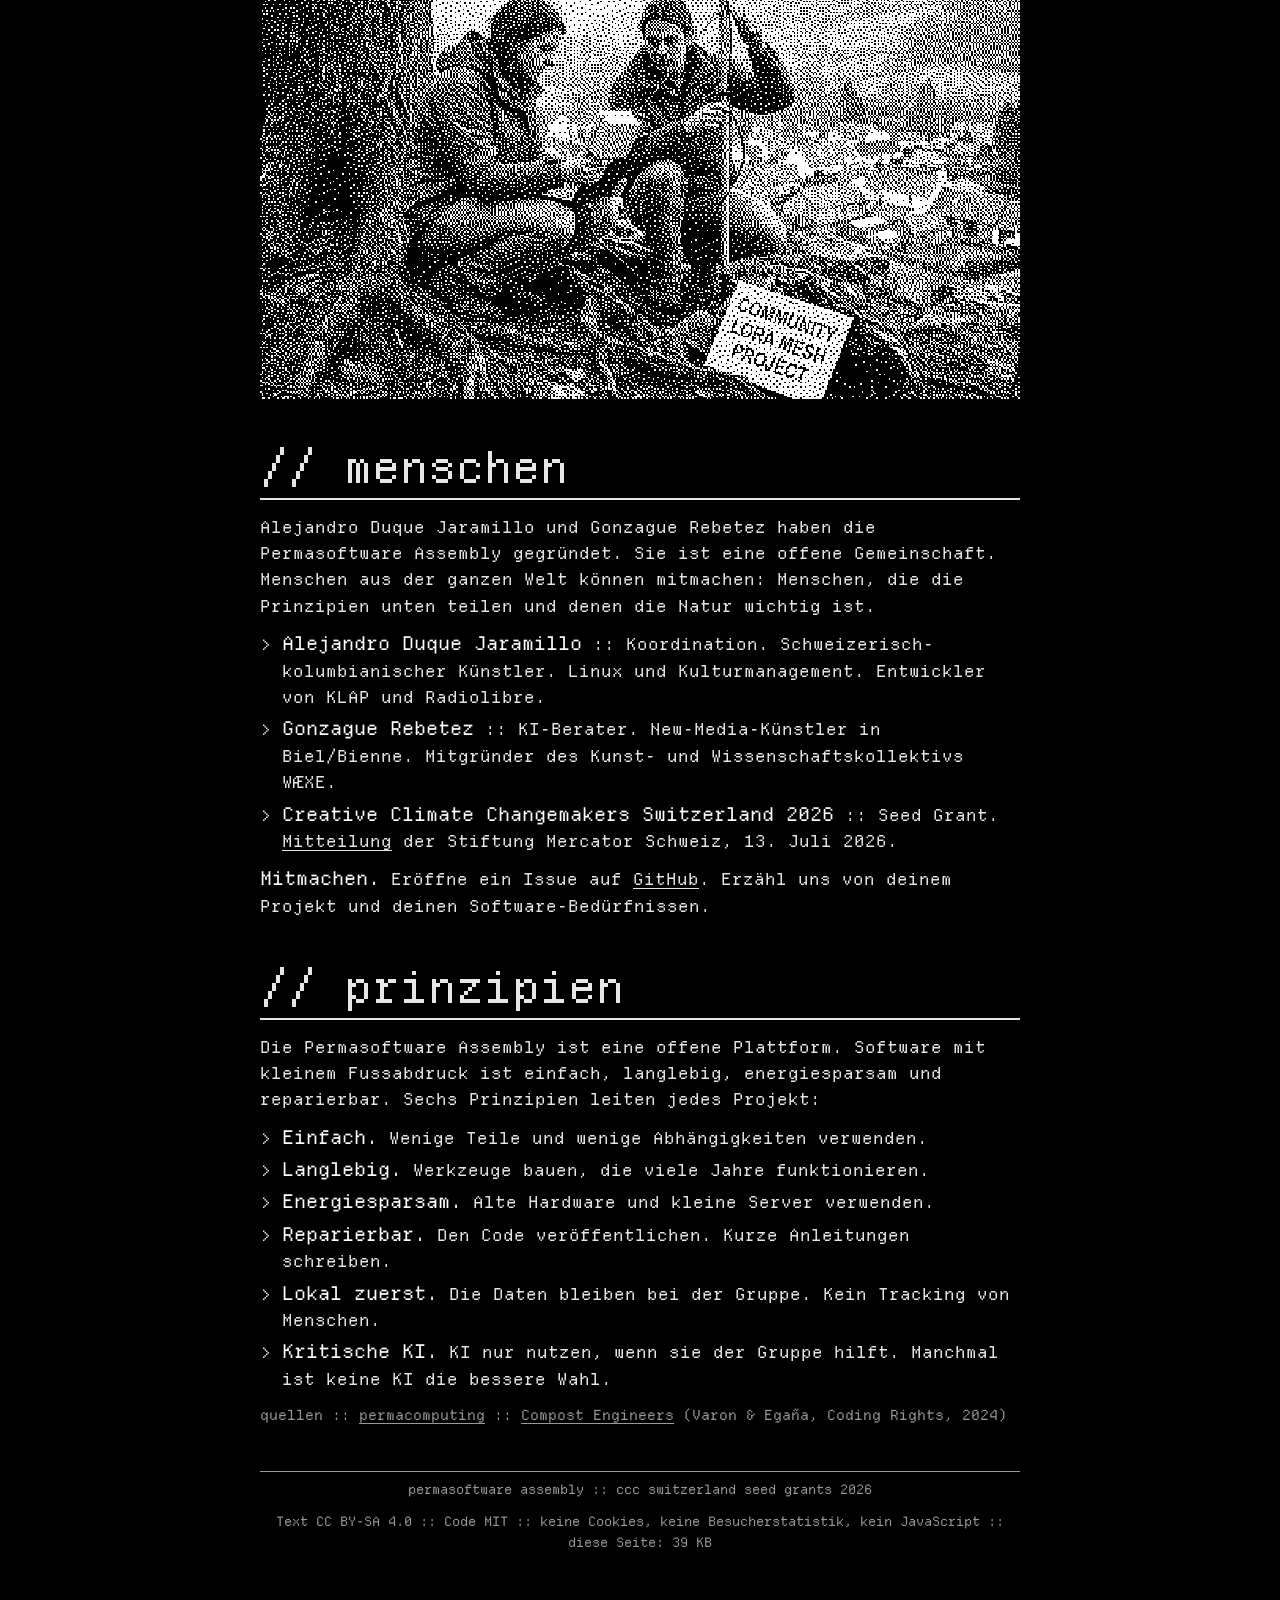
==== commit 076238e3: "Titles in Departure Mono; no numbers in section heads - Handjet removed (font, licence, CSS); Depart" ====
--- a/de/index.html
+++ b/de/index.html
@@ -37,7 +37,7 @@
 
 <main>
 <section>
-<h2>1. projekte :: karte</h2>
+<h2>projekte :: karte</h2>
 <p>Diese Projekte gibt es schon. Sie sind die ersten Teile der Plattform. Die Projekte verbinden sich in drei Zweigen: hören, entscheiden und senden.</p>
 <div class="map">
 <pre class="tree wide"><b>PERMASOFTWARE ASSEMBLY</b>
@@ -149,7 +149,7 @@
 </section>
 
 <section id="next">
-<h2>2. nächster schritt</h2>
+<h2>nächster schritt</h2>
 <p>Der nächste Schritt ist ein Netz, das kein Internet und keine grossen Firmen braucht.</p>
 <ul class="gt">
 <li><b>Reticulum.</b> Ein Netzwerk-Stack für Mesh-Netze. Er funktioniert über LoRa-Funk, Packet Radio, WLAN und das Internet. Gruppen senden Nachrichten ohne zentralen Server.</li>
@@ -197,7 +197,7 @@
 </section>
 
 <section>
-<h2>3. menschen</h2>
+<h2>menschen</h2>
 <p>Alejandro Duque Jaramillo und Gonzague Rebetez haben die Permasoftware Assembly gegründet. Sie ist eine offene Gemeinschaft. Menschen aus der ganzen Welt können mitmachen: Menschen, die die Prinzipien unten teilen und denen die Natur wichtig ist.</p>
 <ul class="gt">
 <li><b>Alejandro Duque Jaramillo</b> :: Koordination. Schweizerisch-kolumbianischer Künstler. Linux und Kulturmanagement. Entwickler von KLAP und Radiolibre.</li>
@@ -208,7 +208,7 @@
 </section>
 
 <section>
-<h2>4. prinzipien</h2>
+<h2>prinzipien</h2>
 <p>Die Permasoftware Assembly ist eine offene Plattform. Software mit kleinem Fussabdruck ist einfach, langlebig, energiesparsam und reparierbar. Sechs Prinzipien leiten jedes Projekt:</p>
 <ul class="gt">
 <li><b>Einfach.</b> Wenige Teile und wenige Abhängigkeiten verwenden.</li>
@@ -224,7 +224,7 @@
 
 <footer>
 <p>permasoftware assembly :: ccc switzerland seed grants 2026</p>
-<p>Text CC BY-SA 4.0 :: Code MIT :: keine Cookies, keine Besucherstatistik, kein JavaScript :: diese Seite: 44 KB</p>
+<p>Text CC BY-SA 4.0 :: Code MIT :: keine Cookies, keine Besucherstatistik, kein JavaScript :: diese Seite: 39 KB</p>
 </footer>
 
 </body>
--- a/assets/style.css
+++ b/assets/style.css
@@ -1,15 +1,10 @@
 /* permasoftware assembly :: one small stylesheet
-   Fonts: Handjet 600 for titles, Departure Mono for text, logo and tree.
-   Both are SIL OFL, cut down to the characters of this site, hosted here (about 11 KB). */
+   Font: Departure Mono (1-bit pixel, SIL OFL) for everything, cut down to the
+   characters of this site and hosted here (about 6 KB).
+   Pixel sizes are multiples of 11px (its grid), so the titles stay sharp. */
 @font-face {
   font-family: "Departure Mono";
   src: url("fonts/departure-mono.woff2") format("woff2");
-  font-display: swap;
-}
-@font-face {
-  font-family: "Handjet";
-  src: url("fonts/handjet-600.woff2?v=2") format("woff2");
-  font-weight: 600;
   font-display: swap;
 }
 
@@ -21,7 +16,6 @@
   --meta: #999;
   --hl: #1c1c1c;
   --mono: "Departure Mono", "Courier New", Menlo, Consolas, monospace;
-  --display: "Handjet", "Departure Mono", sans-serif;
 }
 
 * { box-sizing: border-box; }
@@ -50,27 +44,26 @@
 
 .lang { text-align: right; font-size: 13px; color: var(--meta); margin: 0 0 12px; }
 .lang a[aria-current] { color: var(--ink); text-decoration: none; }
-.kicker { font: 600 22px/1.2 var(--display); letter-spacing: .06em; margin: 18px 0 2px; }
-h1 { font: 600 44px/1 var(--display); margin: 4px 0; }
-.tagline { font: 600 clamp(26px, 7vw, 40px)/1.05 var(--display); margin: 0 0 10px; }
+.kicker { font: 22px/1.2 var(--mono); letter-spacing: .04em; margin: 18px 0 4px; }
+h1 { font: 44px/1 var(--mono); margin: 4px 0; }
+.tagline { font: clamp(22px, 6vw, 33px)/1.2 var(--mono); margin: 0 0 10px; }
 .bar { height: 6px; background: var(--ink); margin: 12px 0 16px; }
 .lead { margin: 0 0 10px; }
 .meta { color: var(--meta); font-size: 14px; }
 
-/* sections :: big Handjet heads */
+/* sections :: big pixel heads */
 h2 {
-  font: 600 clamp(34px, 9vw, 52px)/1 var(--display);
-  letter-spacing: .01em;
+  font: clamp(22px, 7vw, 44px)/1.1 var(--mono);
   margin: 44px 0 14px;
   padding-bottom: 6px;
   border-bottom: 2px solid var(--ink);
 }
 h2::before { content: "// "; }
 p { margin: 0 0 12px; }
-/* Departure Mono has no bold: bold words use Handjet instead.
+/* Departure Mono has no bold: bold words are bigger and white instead.
    In the tree every bold name ends its line, so the columns stay aligned. */
-b { font: 600 1.2em/1 var(--display); letter-spacing: .02em; }
-pre.tree b { font-size: 1.35em; }
+b { font-weight: normal; font-size: 1.15em; line-height: 1; color: #fff; }
+pre.tree b { font-size: 1.3em; }
 footer b { font: inherit; }
 
 ul.gt { list-style: none; padding: 0; margin: 0 0 12px; }
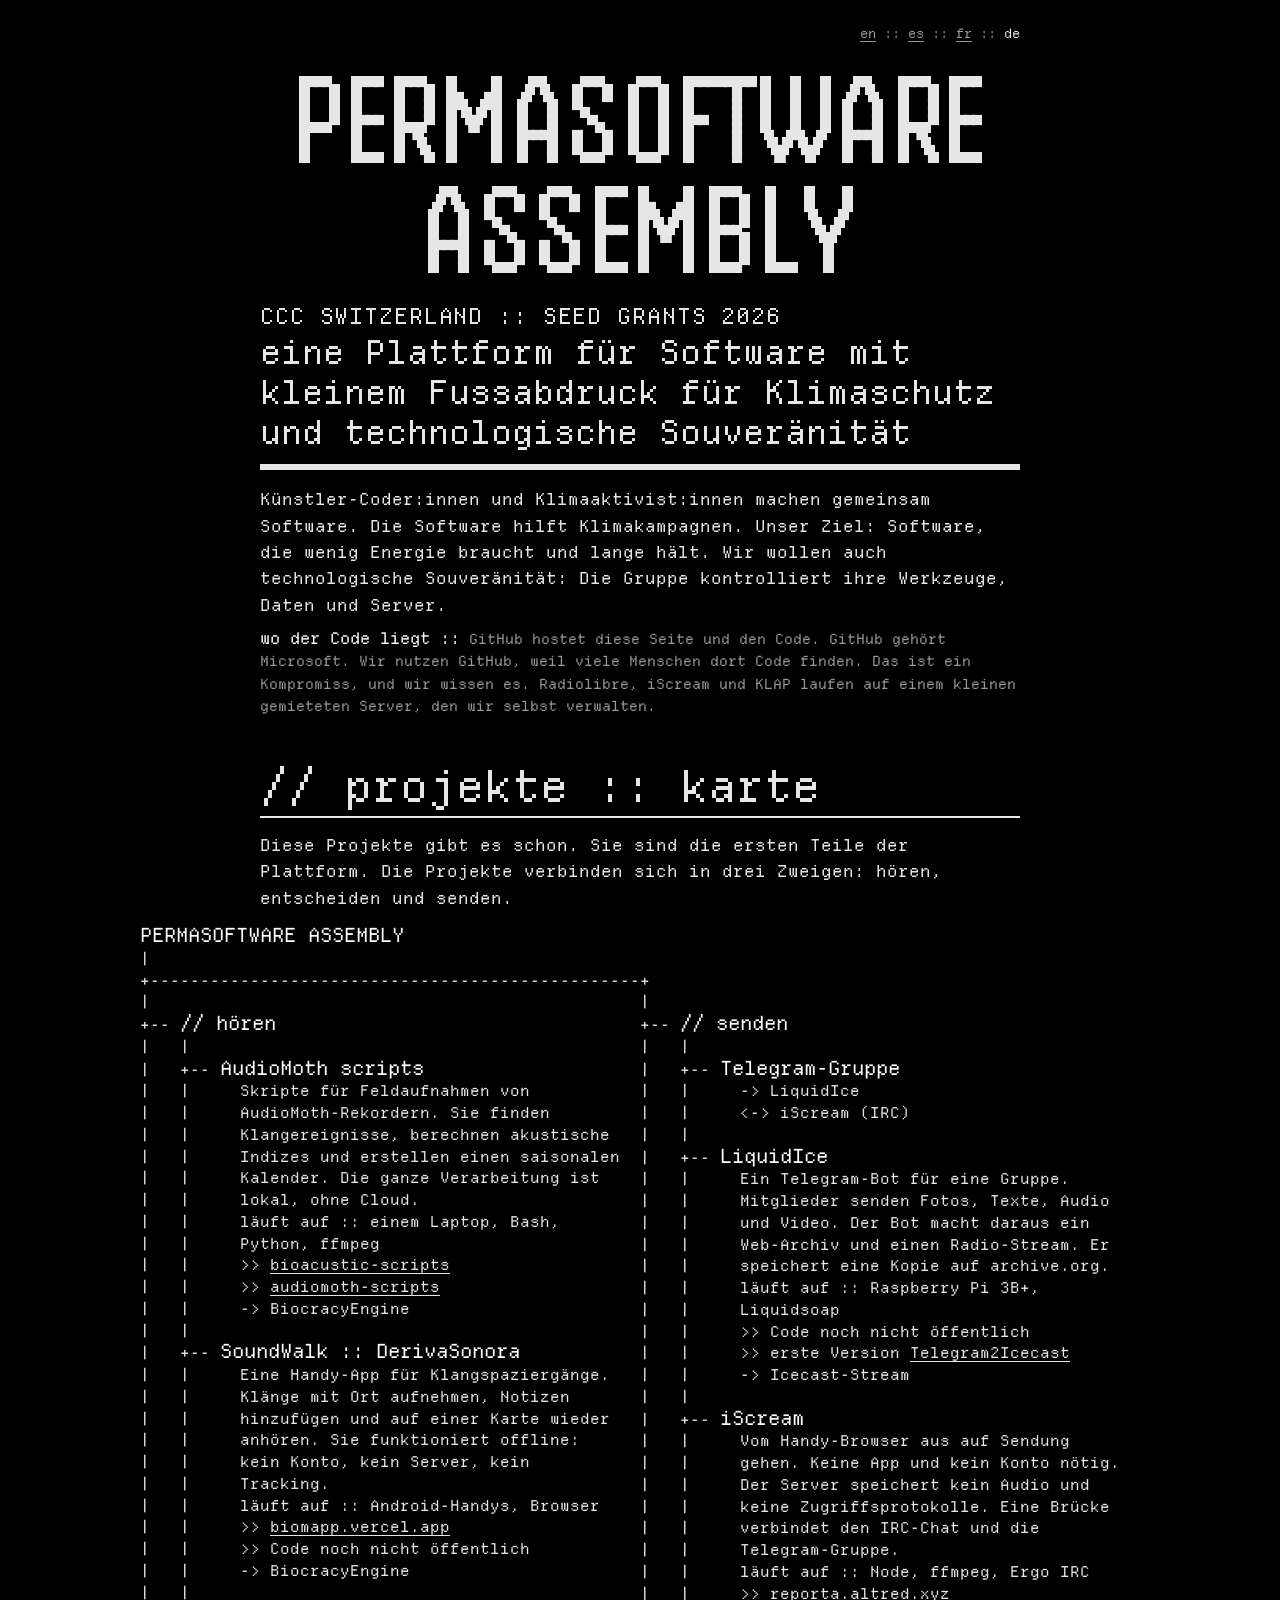
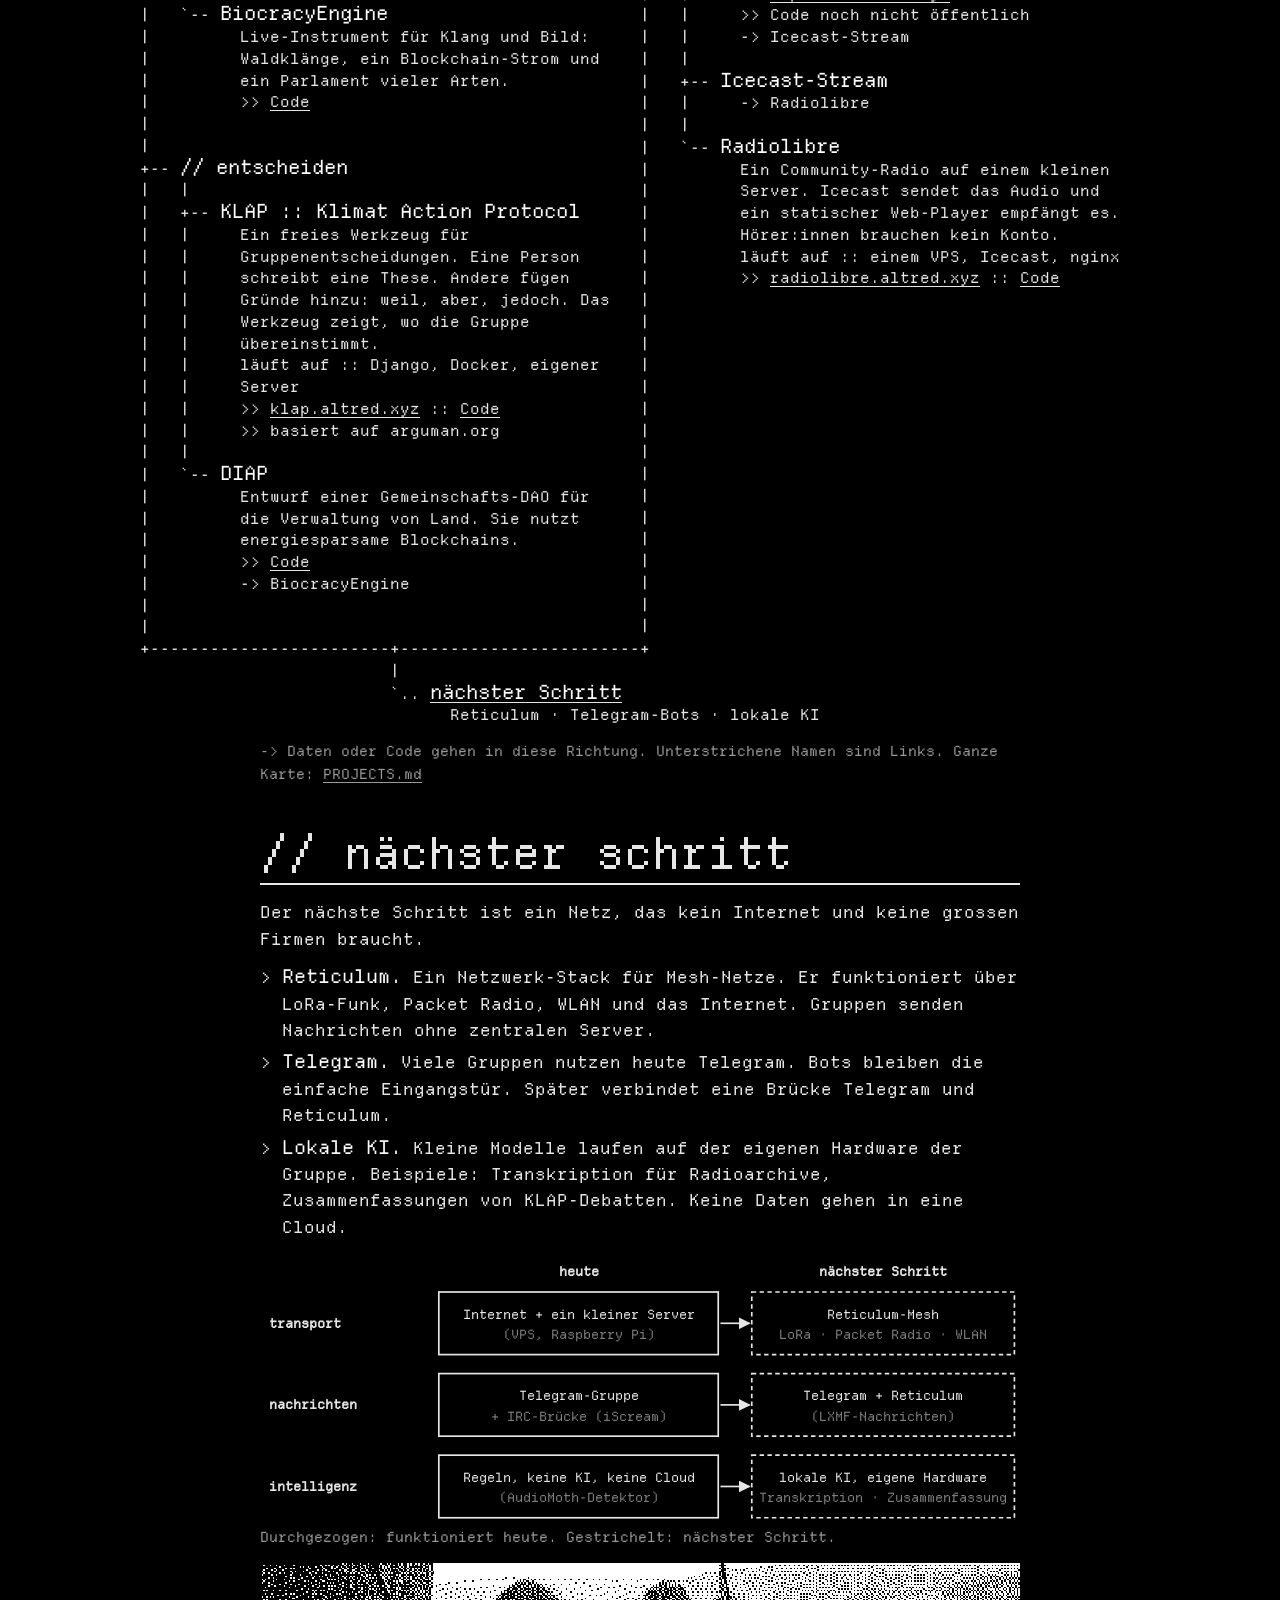
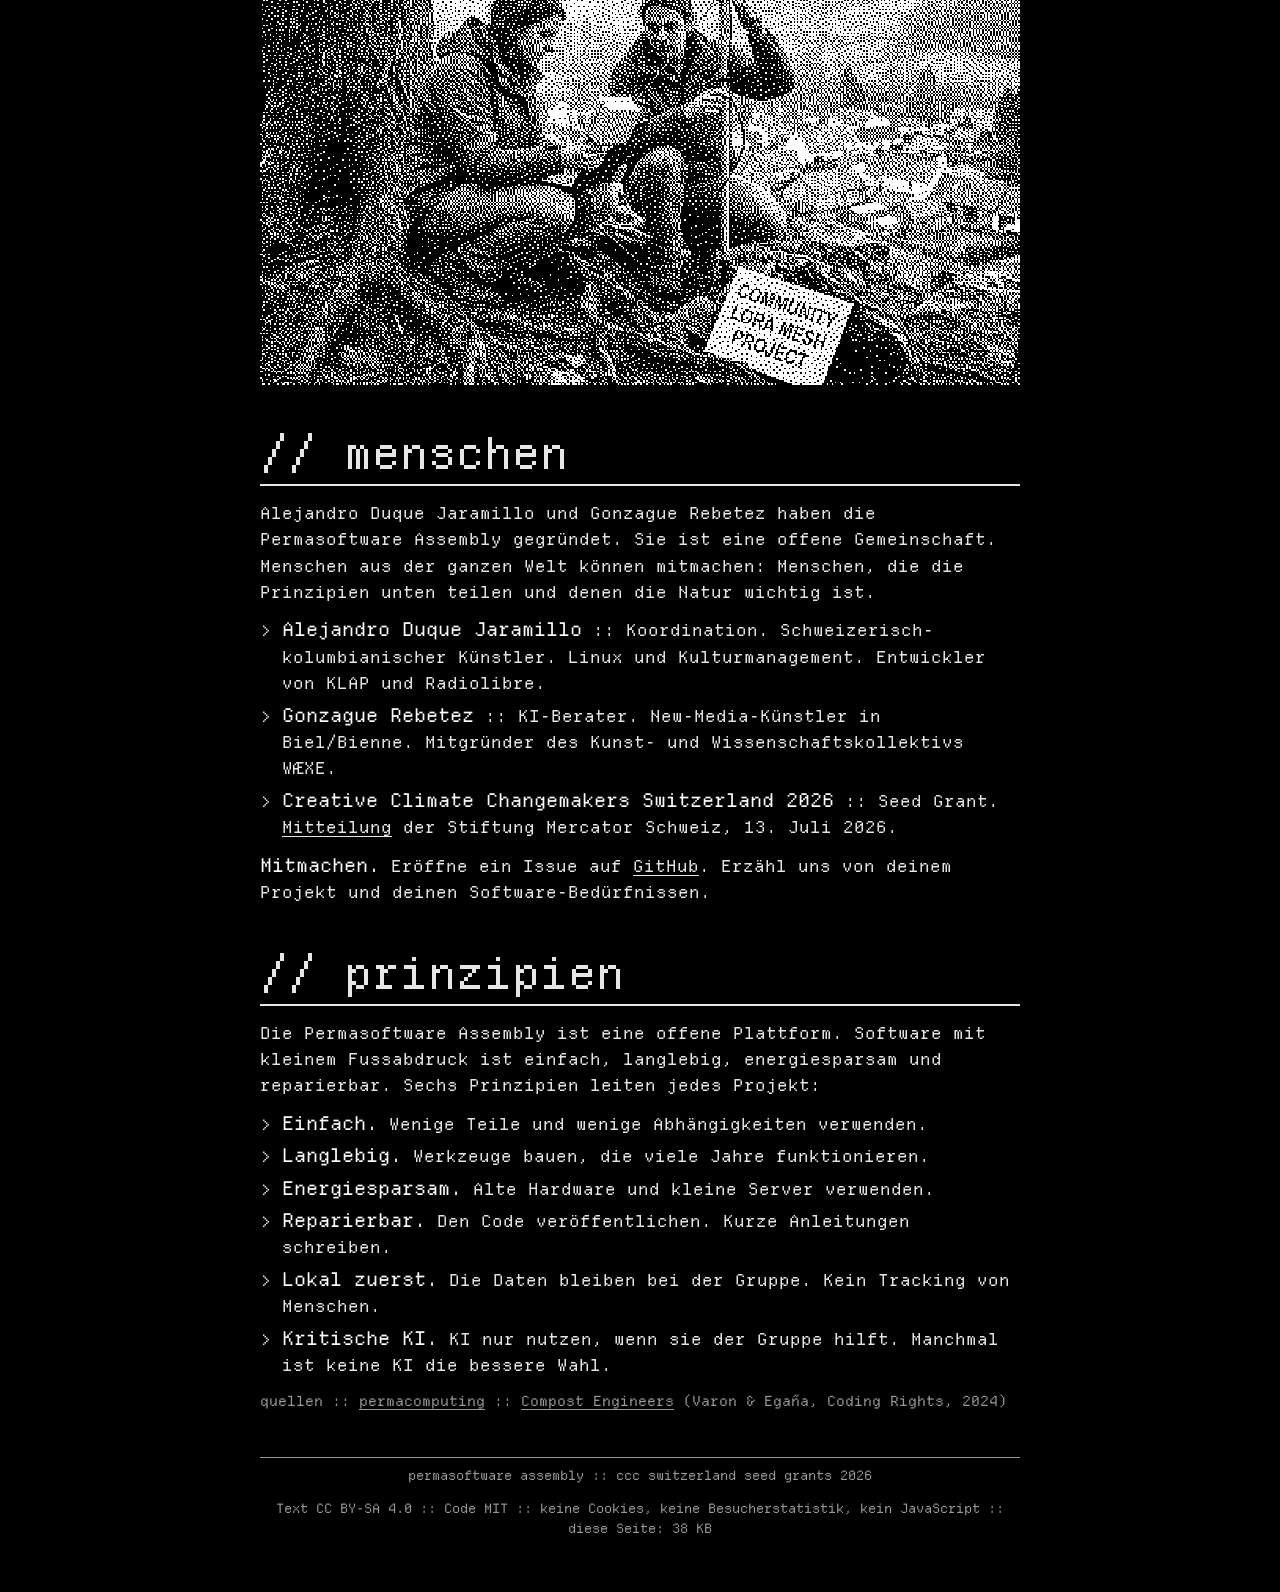
==== commit 1fec2603: "Title in Handjet instead of the box-drawing logo - the oh-my-logo 'chrome' text art is removed; the " ====
--- a/de/index.html
+++ b/de/index.html
@@ -16,19 +16,8 @@
 
 <header>
 <p class="lang"><a href="../" hreflang="en">en</a> :: <a href="../es/" hreflang="es">es</a> :: <a href="../fr/" hreflang="fr">fr</a> :: <a href="./" aria-current="page">de</a></p>
-<pre class="ascii" aria-hidden="true">                                                                                                                                                                                                        
-                                                                                                                                                                                                        
-                                                                          ╔═╗ ╔═╗ ╦═╗ ╔╦╗ ╔═╗ ╔═╗ ╔═╗ ╔═╗ ╔╦╗ ╦ ╦ ╔═╗ ╦═╗ ╔═╗                                                                           
-                                                                          ╠═╝ ║╣  ╠╦╝ ║║║ ╠═╣ ╚═╗ ║ ║ ╠╣   ║  ║║║ ╠═╣ ╠╦╝ ║╣                                                                            
-                                                                          ╩   ╚═╝ ╩╚═ ╩ ╩ ╩ ╩ ╚═╝ ╚═╝ ╚    ╩  ╚╩╝ ╩ ╩ ╩╚═ ╚═╝                                                                           
-                                                                                                                                                                                                        
-                                                                                    ╔═╗ ╔═╗ ╔═╗ ╔═╗ ╔╦╗ ╔╗  ╦   ╦ ╦                                                                                     
-                                                                                    ╠═╣ ╚═╗ ╚═╗ ║╣  ║║║ ╠╩╗ ║   ╚╦╝                                                                                     
-                                                                                    ╩ ╩ ╚═╝ ╚═╝ ╚═╝ ╩ ╩ ╚═╝ ╩═╝  ╩                                                                                      
-                                                                                                                                                                                                        
-                                                                                                                                                                                                        </pre>
+<h1 class="title">PERMASOFTWARE<br>ASSEMBLY</h1>
 <p class="kicker">CCC SWITZERLAND :: SEED GRANTS 2026</p>
-<h1 class="sr-only">PERMASOFTWARE ASSEMBLY</h1>
 <p class="tagline">eine Plattform für Software mit kleinem Fussabdruck für Klimaschutz und technologische Souveränität</p>
 <div class="bar"></div>
 <p class="lead">Künstler-Coder:innen und Klimaaktivist:innen machen gemeinsam Software. Die Software hilft Klimakampagnen. Unser Ziel: Software, die wenig Energie braucht und lange hält. Wir wollen auch technologische Souveränität: Die Gruppe kontrolliert ihre Werkzeuge, Daten und Server.</p>
@@ -224,7 +213,7 @@
 
 <footer>
 <p>permasoftware assembly :: ccc switzerland seed grants 2026</p>
-<p>Text CC BY-SA 4.0 :: Code MIT :: keine Cookies, keine Besucherstatistik, kein JavaScript :: diese Seite: 39 KB</p>
+<p>Text CC BY-SA 4.0 :: Code MIT :: keine Cookies, keine Besucherstatistik, kein JavaScript :: diese Seite: 38 KB</p>
 </footer>
 
 </body>
--- a/assets/style.css
+++ b/assets/style.css
@@ -1,7 +1,14 @@
 /* permasoftware assembly :: one small stylesheet
-   Font: Departure Mono (1-bit pixel, SIL OFL) for everything, cut down to the
-   characters of this site and hosted here (about 6 KB).
+   Fonts: Handjet for the title only (its pixel elements give the glitch),
+   Departure Mono (1-bit pixel) for everything else. Both SIL OFL, cut down
+   to the characters of this site and hosted here (about 7 KB together).
    Pixel sizes are multiples of 11px (its grid), so the titles stay sharp. */
+@font-face {
+  font-family: "Handjet";
+  src: url("fonts/handjet-title.woff2") format("woff2");   /* only the letters of the title, 1.5 KB */
+  font-weight: 600;
+  font-display: swap;
+}
 @font-face {
   font-family: "Departure Mono";
   src: url("fonts/departure-mono.woff2") format("woff2");
@@ -32,20 +39,15 @@
 a:hover { background: var(--ink); color: var(--paper); }
 img { display: block; width: 100%; height: auto; image-rendering: pixelated; margin: 14px 0; }
 
-/* header :: box-drawing title (oh-my-logo, block font 'chrome'), full screen width */
-.ascii {
-  display: flex; justify-content: center;
-  width: 100vw; margin: 4px 0 0 calc(50% - 50vw);
-  overflow: hidden; white-space: pre;
-  font-family: var(--mono); font-size: min(22px, calc((100vw - 24px) / 36.5)); line-height: 1;
-  color: var(--ink);
+/* header :: big Handjet title */
+h1.title {
+  font: 600 clamp(44px, 15.5vw, 128px)/.86 "Handjet", var(--mono);
+  letter-spacing: .02em; text-align: center; margin: 20px 0 14px;
 }
-.sr-only { position: absolute; width: 1px; height: 1px; overflow: hidden; clip: rect(0 0 0 0); white-space: nowrap; }
 
 .lang { text-align: right; font-size: 13px; color: var(--meta); margin: 0 0 12px; }
 .lang a[aria-current] { color: var(--ink); text-decoration: none; }
 .kicker { font: 22px/1.2 var(--mono); letter-spacing: .04em; margin: 18px 0 4px; }
-h1 { font: 44px/1 var(--mono); margin: 4px 0; }
 .tagline { font: clamp(22px, 6vw, 33px)/1.2 var(--mono); margin: 0 0 10px; }
 .bar { height: 6px; background: var(--ink); margin: 12px 0 16px; }
 .lead { margin: 0 0 10px; }
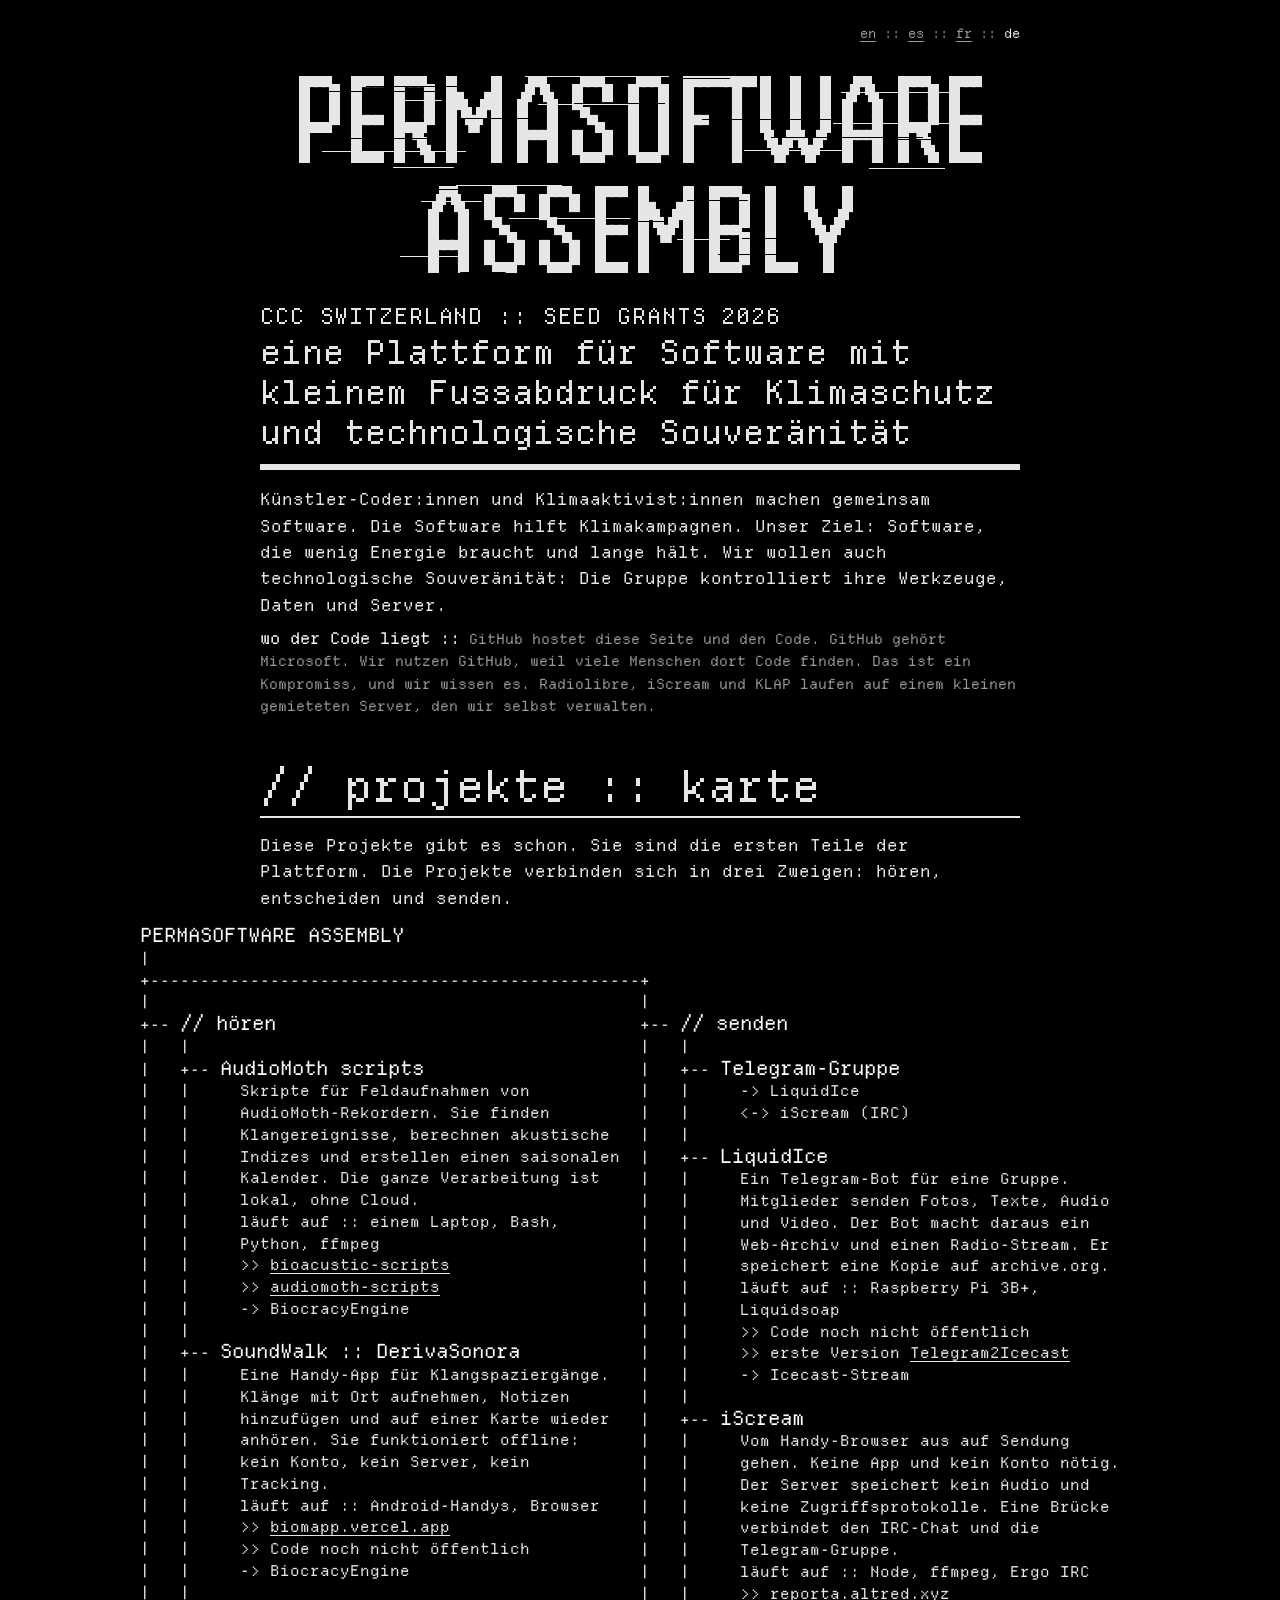
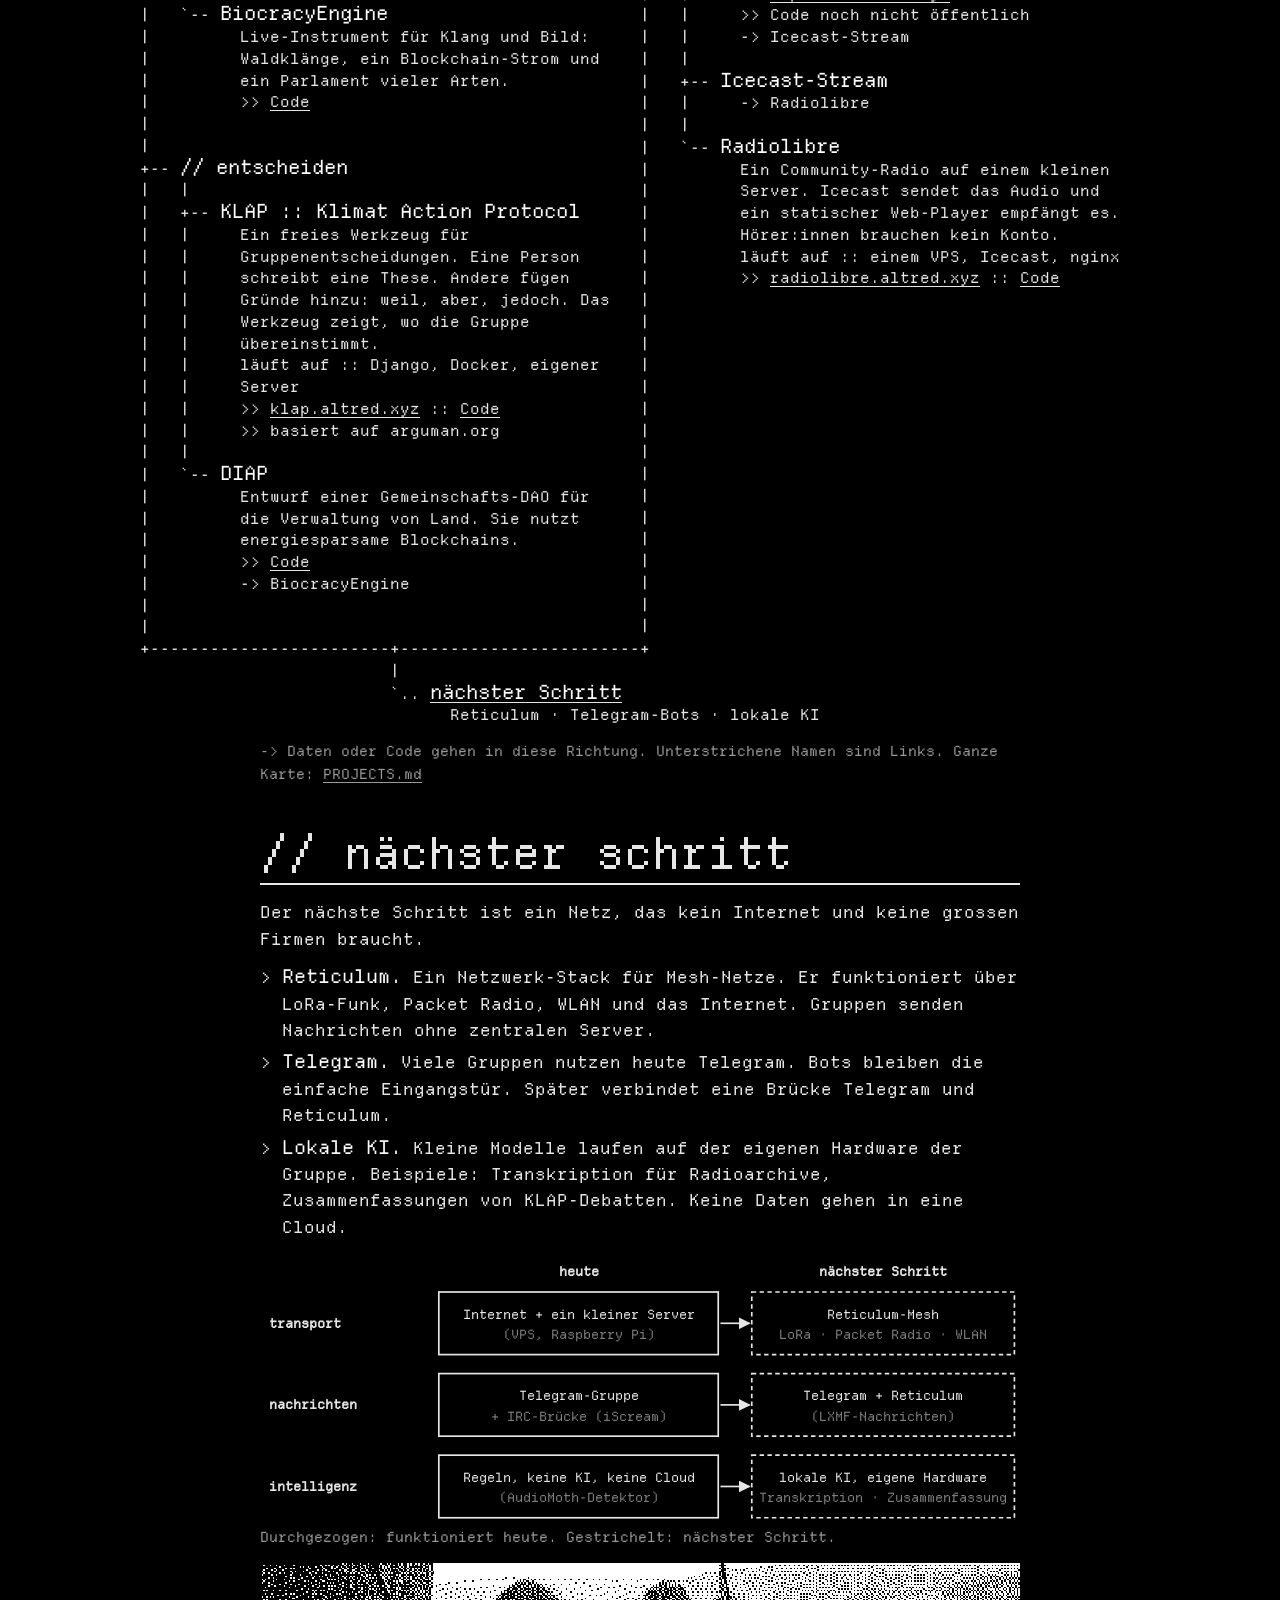
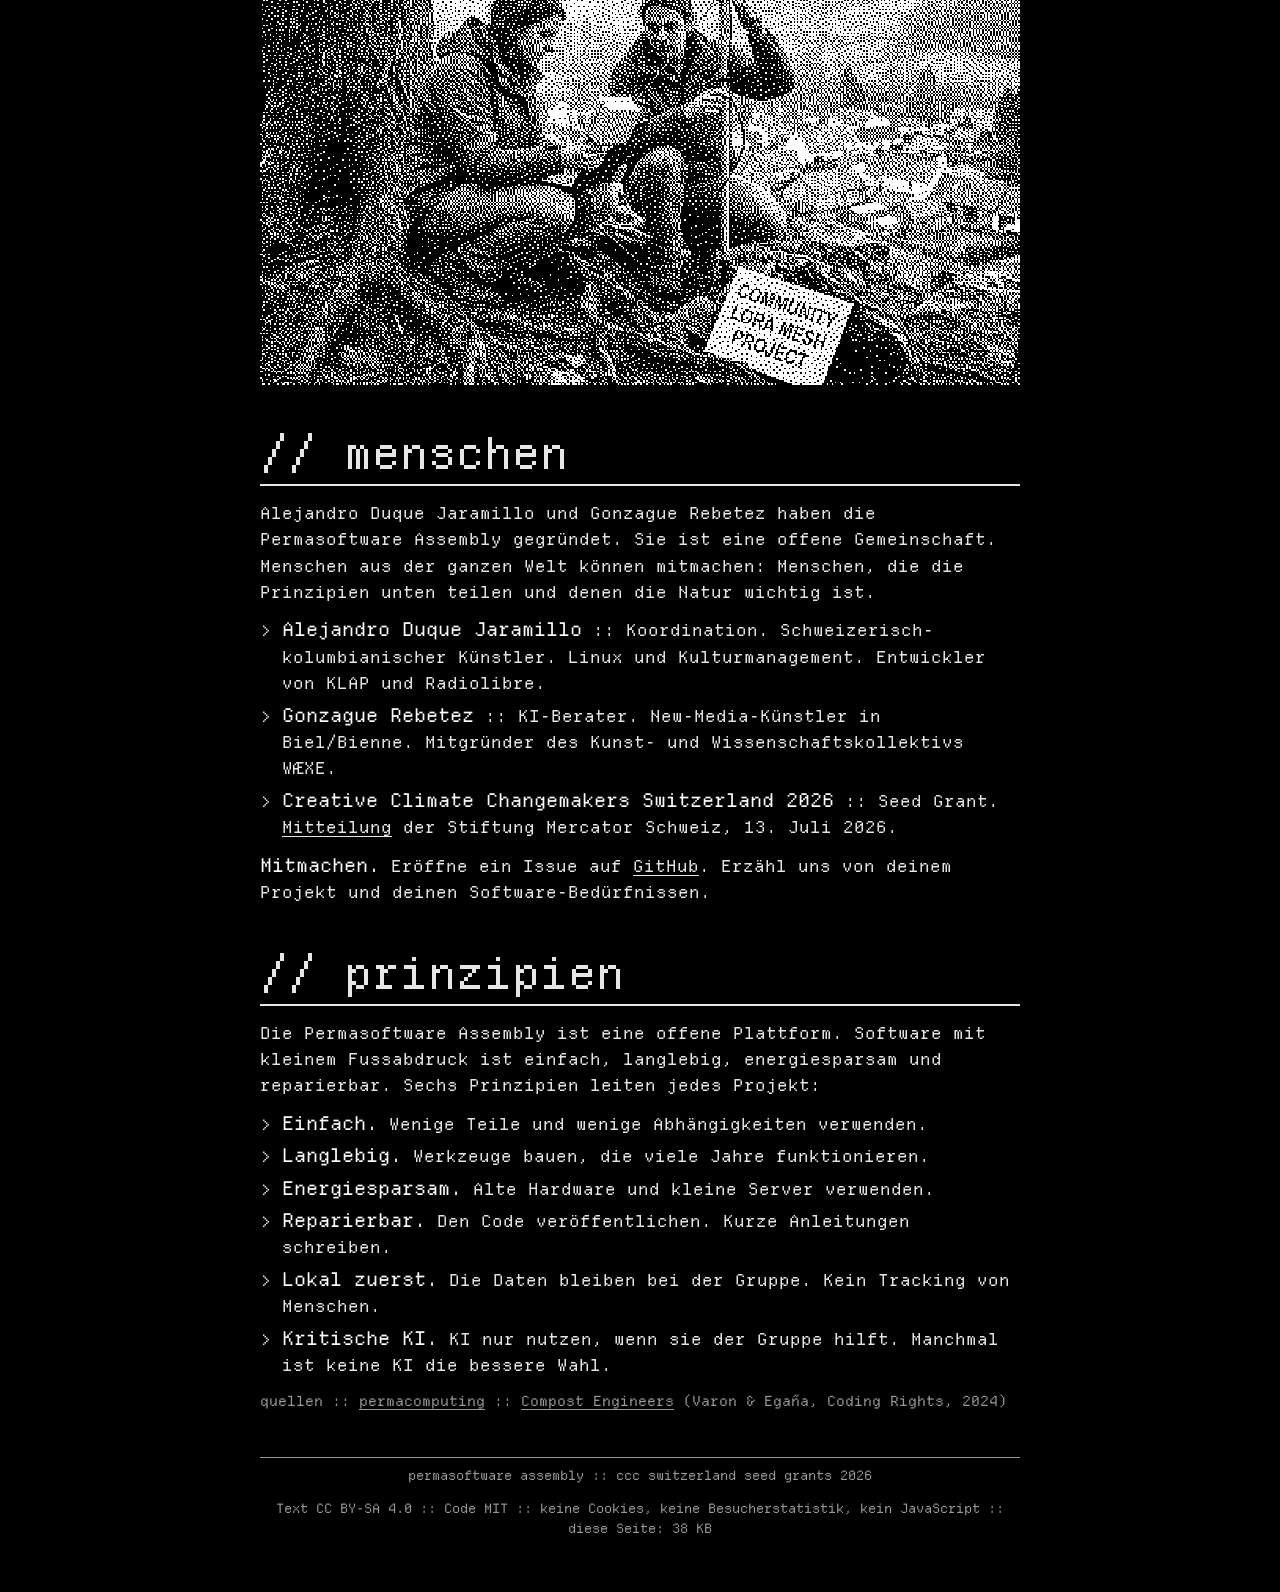
==== commit 976ea095: "Glitch lines in the title; versioned stylesheet link - the thin lines between the title letters are " ====
--- a/de/index.html
+++ b/de/index.html
@@ -10,7 +10,7 @@
 <link rel="alternate" hreflang="es" href="../es/">
 <link rel="alternate" hreflang="fr" href="../fr/">
 <link rel="alternate" hreflang="de" href="./">
-<link rel="stylesheet" href="../assets/style.css">
+<link rel="stylesheet" href="../assets/style.css?v=202610032124">
 </head>
 <body>
 
--- a/assets/style.css
+++ b/assets/style.css
@@ -43,6 +43,48 @@
 h1.title {
   font: 600 clamp(44px, 15.5vw, 128px)/.86 "Handjet", var(--mono);
   letter-spacing: .02em; text-align: center; margin: 20px 0 14px;
+}
+
+/* glitch: thin 1px lines over and between the title letters (static, CSS only):
+   light lines show in the gaps, black lines cut through the letters.
+   Handjet sometimes draws such lines by accident; these are always there. */
+h1.title { position: relative; }
+h1.title::after {
+  content: ""; position: absolute; inset: 0; pointer-events: none;
+  background:
+    linear-gradient(var(--ink), var(--ink)) 43% 5.2% / 19% 1px no-repeat,
+    linear-gradient(var(--ink), var(--ink)) 48% 5.3% / 9% 1px no-repeat,
+    linear-gradient(var(--paper), var(--paper)) 59% 5.9% / 7% 1px no-repeat,
+    linear-gradient(var(--paper), var(--paper)) 10% 11.9% / 16% 1px no-repeat,
+    linear-gradient(var(--ink), var(--ink)) 90% 12.4% / 15% 1px no-repeat,
+    linear-gradient(var(--paper), var(--paper)) 16% 9.5% / 13% 1px no-repeat,
+    linear-gradient(var(--ink), var(--ink)) 19% 16.2% / 6% 1px no-repeat,
+    linear-gradient(var(--ink), var(--ink)) 42% 18.0% / 13% 1px no-repeat,
+    linear-gradient(var(--paper), var(--paper)) 47% 17.5% / 12% 1px no-repeat,
+    linear-gradient(var(--ink), var(--ink)) 92% 26.5% / 18% 1px no-repeat,
+    linear-gradient(var(--paper), var(--paper)) 30% 24.2% / 10% 1px no-repeat,
+    linear-gradient(var(--paper), var(--paper)) 71% 24.7% / 18% 1px no-repeat,
+    linear-gradient(var(--paper), var(--paper)) 88% 34.0% / 6% 1px no-repeat,
+    linear-gradient(var(--paper), var(--paper)) 84% 32.9% / 20% 1px no-repeat,
+    linear-gradient(var(--paper), var(--paper)) 9% 33.4% / 17% 1px no-repeat,
+    linear-gradient(var(--ink), var(--ink)) 10% 39.5% / 19% 1px no-repeat,
+    linear-gradient(var(--paper), var(--paper)) 13% 39.2% / 7% 1px no-repeat,
+    linear-gradient(var(--ink), var(--ink)) 74% 39.0% / 14% 1px no-repeat,
+    linear-gradient(var(--ink), var(--ink)) 19% 46.7% / 8% 1px no-repeat,
+    linear-gradient(var(--paper), var(--paper)) 12% 45.8% / 9% 1px no-repeat,
+    linear-gradient(var(--ink), var(--ink)) 89% 46.9% / 10% 1px no-repeat,
+    linear-gradient(var(--ink), var(--ink)) 30% 54.7% / 14% 1px no-repeat,
+    linear-gradient(var(--paper), var(--paper)) 24% 56.5% / 7% 1px no-repeat,
+    linear-gradient(var(--paper), var(--paper)) 61% 61.5% / 8% 1px no-repeat,
+    linear-gradient(var(--ink), var(--ink)) 23% 62.2% / 8% 1px no-repeat,
+    linear-gradient(var(--ink), var(--ink)) 39% 69.9% / 16% 1px no-repeat,
+    linear-gradient(var(--paper), var(--paper)) 50% 71.1% / 7% 1px no-repeat,
+    linear-gradient(var(--paper), var(--paper)) 69% 79.0% / 8% 1px no-repeat,
+    linear-gradient(var(--ink), var(--ink)) 59% 79.3% / 7% 1px no-repeat,
+    linear-gradient(var(--paper), var(--paper)) 67% 86.3% / 10% 1px no-repeat,
+    linear-gradient(var(--ink), var(--ink)) 20% 87.4% / 8% 1px no-repeat,
+    linear-gradient(var(--paper), var(--paper)) 32% 95.0% / 12% 1px no-repeat,
+    linear-gradient(var(--paper), var(--paper)) 28% 94.7% / 6% 1px no-repeat;
 }
 
 .lang { text-align: right; font-size: 13px; color: var(--meta); margin: 0 0 12px; }
